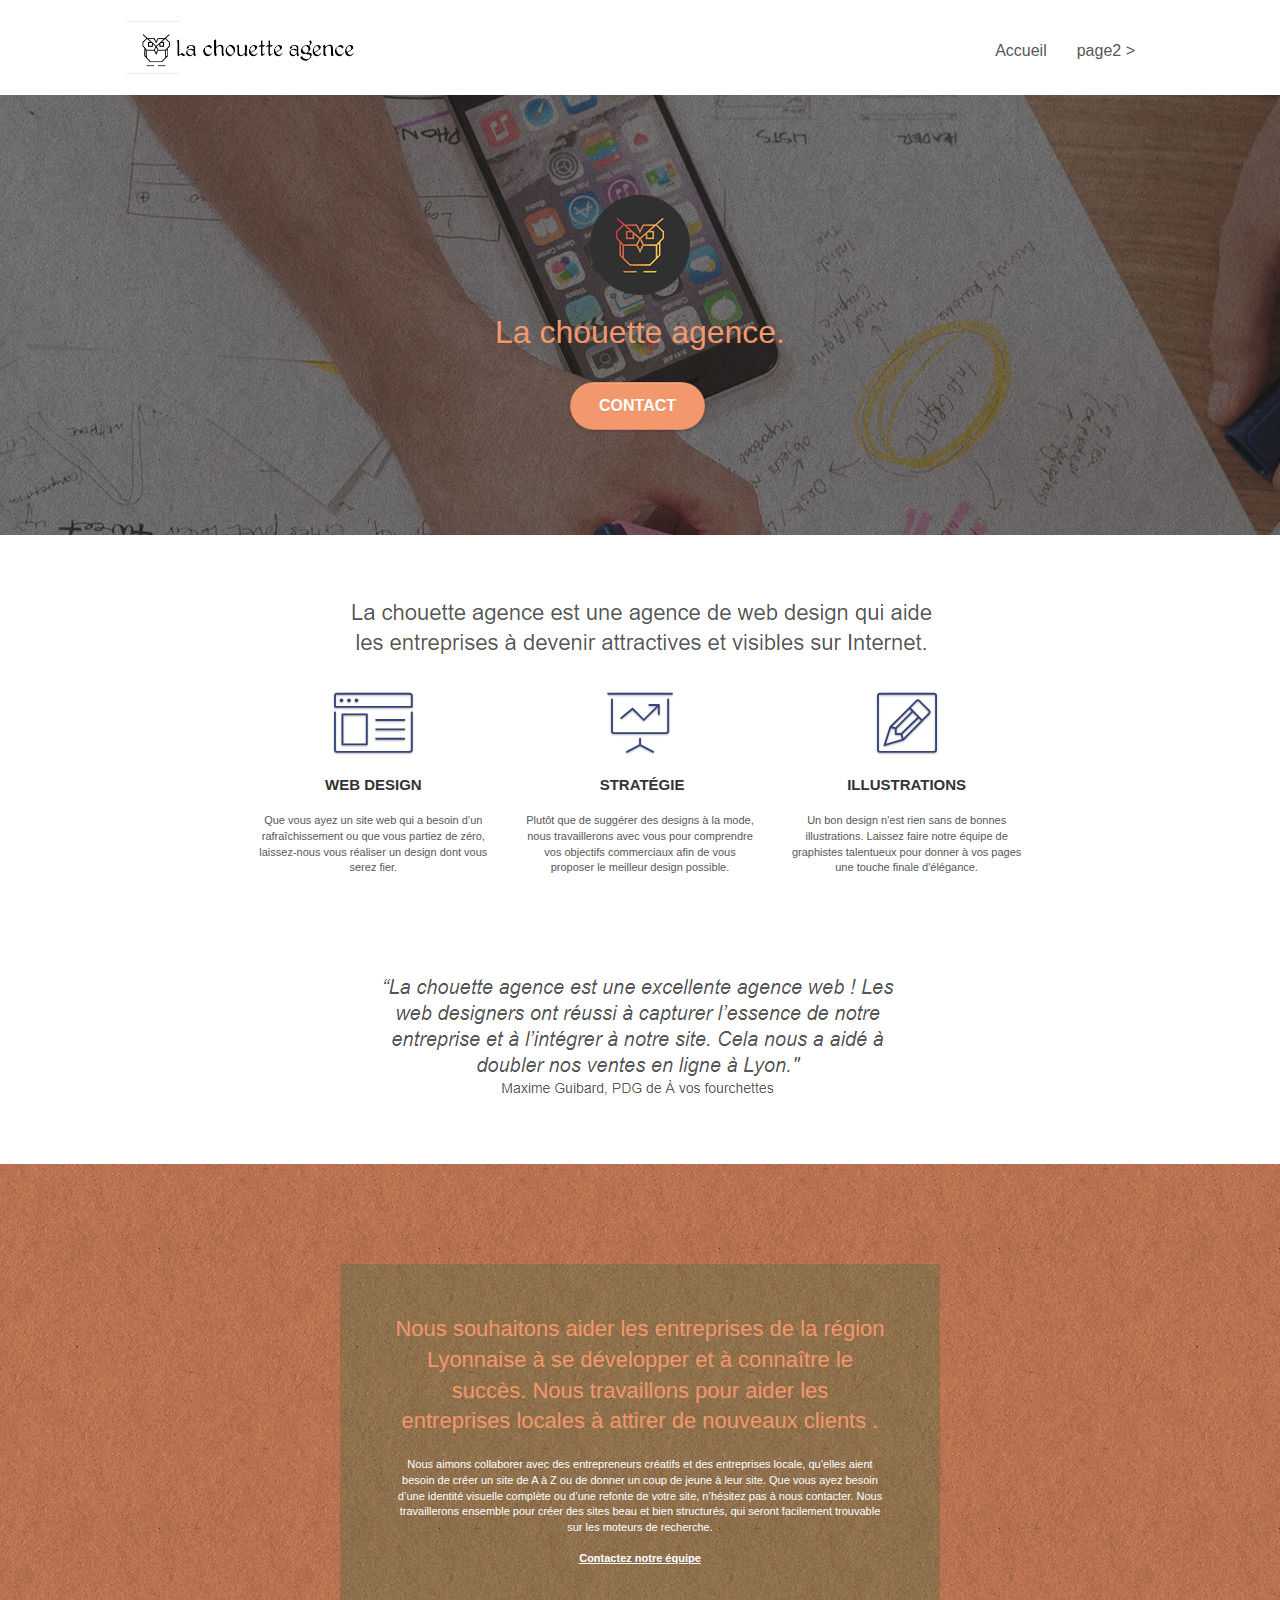
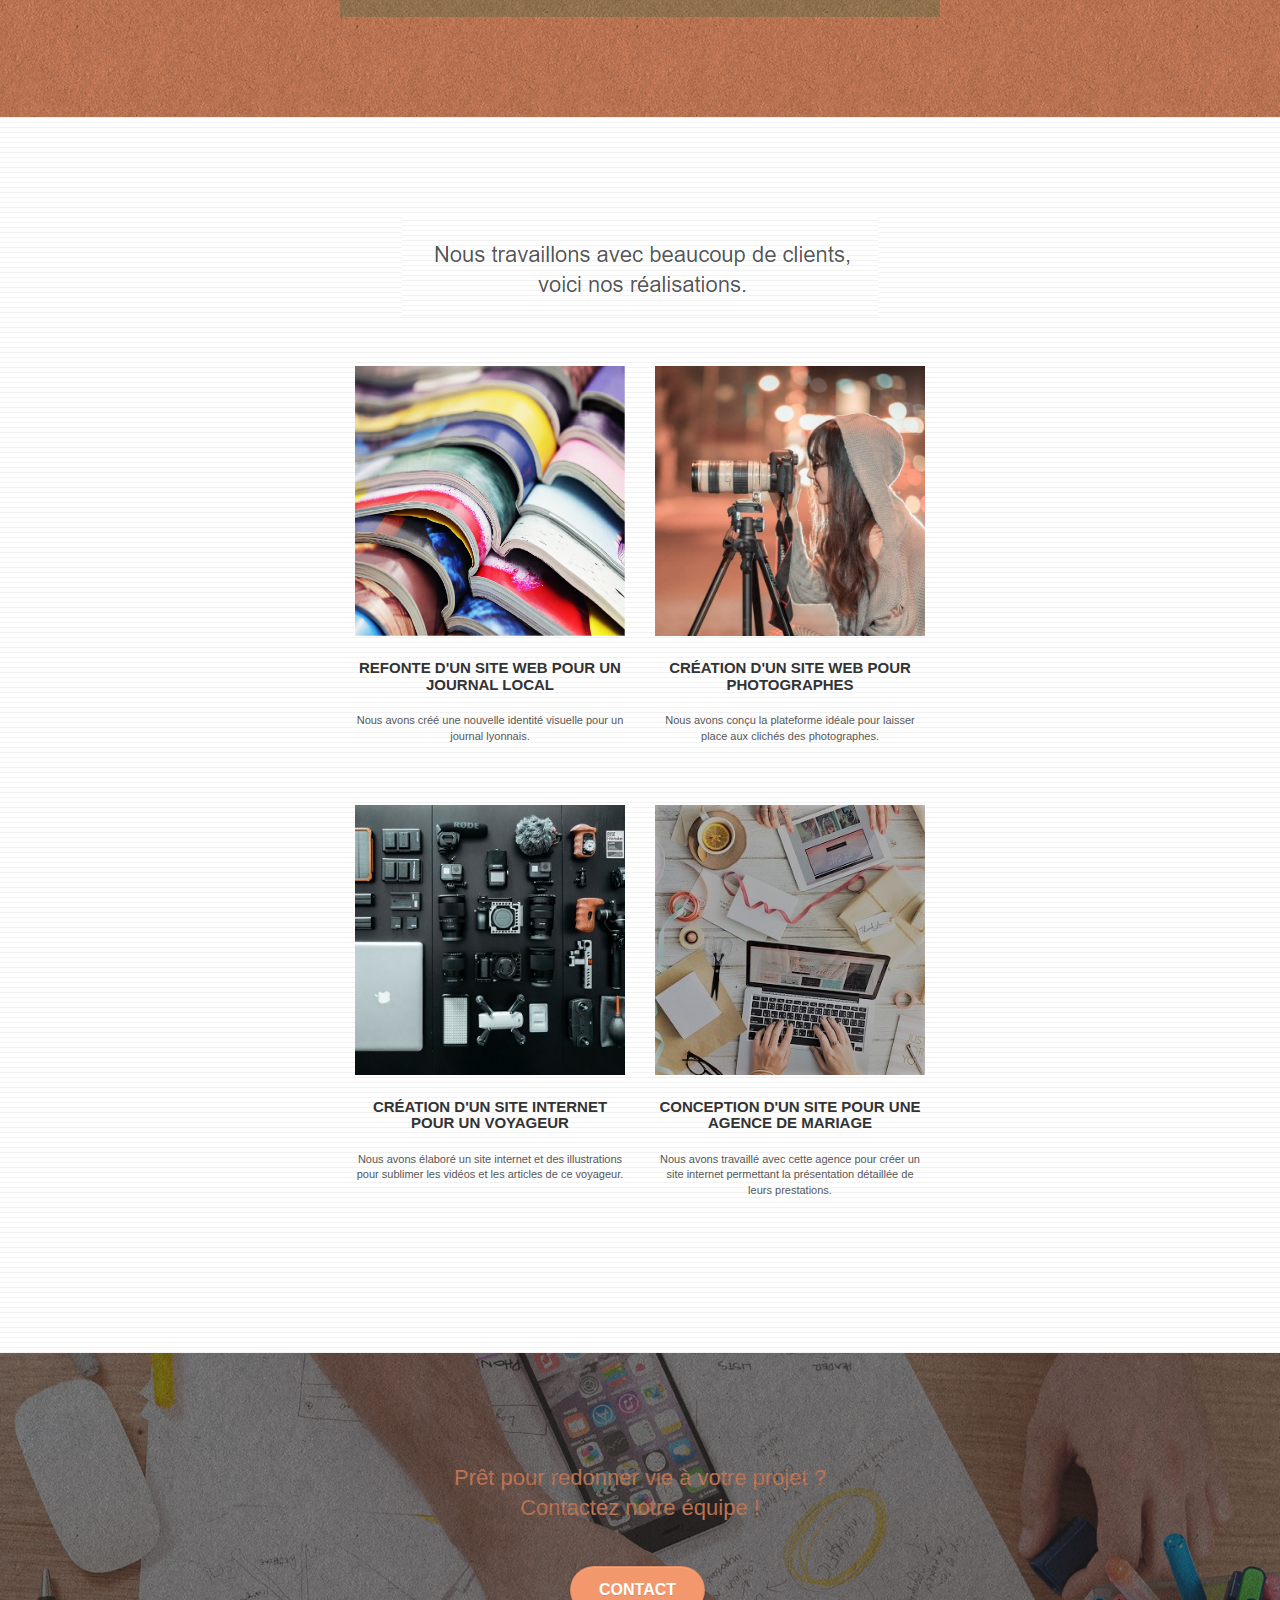
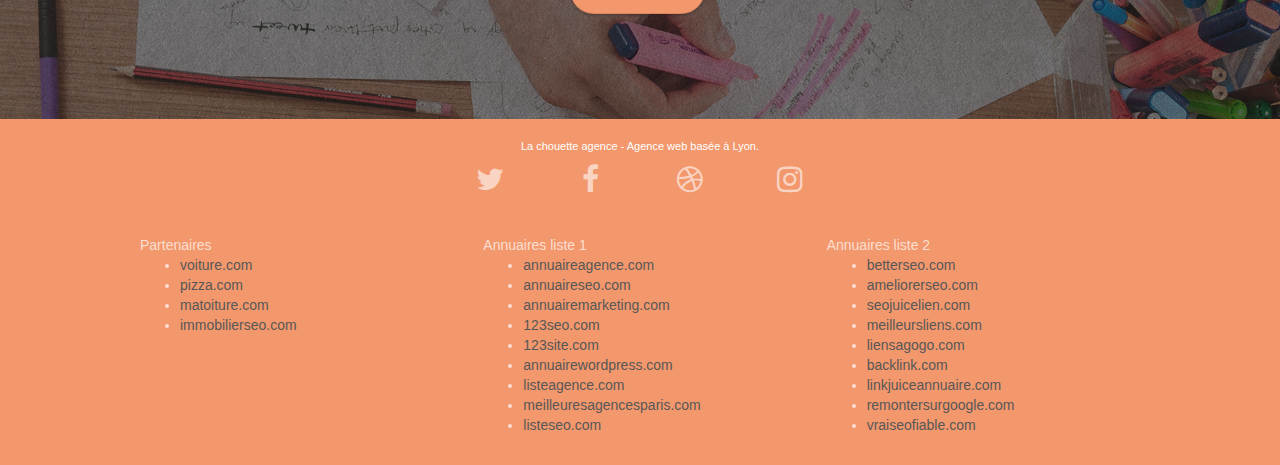
==== index.html @ 970c58f8 "[NEW] Balise meta robots" ====
<!doctype html>
<html lang="fr">
<head>
    <meta charset="utf-8">
    <meta name="keywords" content="seo, google, site web, site internet, agence design paris, agence design, agence design,agence design,agence design,agence design,agence design,agence design,agence design,agence design">
    <meta name="description" content="">
    <meta name="viewport" content="width=device-width, initial-scale=1.0, viewport-fit=cover">
	<!-- Indexation et crawling des pages -->
	<meta name="robots" content="index,follow"/>
    <link rel="shortcut icon" type="image/png" href="favicon.jpg">
    <!-- CSS minifiés -->
	<link rel="stylesheet" type="text/css" href="./css/bootstrap.min.css">
	<link rel="stylesheet" type="text/css" href="style.min.css">
	<link rel="stylesheet" type="text/css" href="./css/font-awesome.min.css">
	<link rel="stylesheet" type="text/css" href="./css/et-line.min.css">

    <title>.</title>

	<meta name="google-site-verification" content="bJD_CF74fh6IyFd0YTs2lBBi1hs5vE-iytSvfIqSHAs" /> 
<!-- Global site tag (gtag.js) - Google Analytics -->
	<script async src="https://www.googletagmanager.com/gtag/js?id=G-DT873CJRTY"></script>
	<script>
		window.dataLayer = window.dataLayer || [];
		function gtag(){dataLayer.push(arguments);}
		gtag('js', new Date());

		gtag('config', 'G-DT873CJRTY');
	</script> 
<!-- Analytics END -->
    
</head>
<body>
<!-- Principal conteneur -->
<div class="page-container">
    
<!-- bloc-0 -->
<div class="bloc bgc-white l-bloc " id="bloc-0">
	<div class="container bloc-sm">

		<nav class="navbar row">
			<div class="navbar-header">
				<div class="keywords" style="color:#cccccc;font-size:1px;">Agence web à paris, stratégie web, web design, illustrations, design de site web, site web, web, internet, site internet, site</div>
				<a class="navbar-brand" href="index.html"><img src="img/la-chouette-agence.png" alt="paris web design logo agence web meilleure agence" height="40" /></a>
				<div class="keywords" style="color:#cccccc;font-size:1px;">Agence web à paris, stratégie web, web design, illustrations, design de site web, site web, web, internet, site internet, site</div>
				<button id="nav-toggle" type="button" class="ui-navbar-toggle navbar-toggle" data-toggle="collapse" data-target=".navbar-1">
					<span class="sr-only">Toggle navigation</span><span class="icon-bar"></span><span class="icon-bar"></span><span class="icon-bar"></span>
				</button>
			</div>
			<div class="collapse navbar-collapse navbar-1 special-dropdown-nav">
				<ul class="site-navigation nav navbar-nav">
					<li>
						<a href="index.html">Accueil</a>
					</li>
					<li>
					</li>
					<li>
						<a href="page2.html">page2 &gt;</a>
					</li>
				</ul>
			</div>
		</nav>
	</div>
</div>
<!-- bloc-0 END -->

<!-- bloc-1-presentation -->
<div class="bloc bgc-dark-slate-blue bg-banniere d-bloc bg-t-edge bloc-bg-texture texture-paper b-parallax" id="bloc-1-hero">
	<div class="container bloc-lg">
		<div class="row tight-width-whitespace">
			<div class="col-sm-12">
				<img src="img/logo.png" class="center-block image-resize-mode" width="100" alt="La chouette agence, agence web paris, création logo paris" />
				<h1 class="text-center hero-bloc-text tc-white ">
					La chouette agence.
				</h1>
				<div class="text-center">
					<a href="page2.html" class="btn btn-lg btn-clean btn-rd cta-hero btn-atomic-tangerine" id="cta-hero">Contact</a>
				</div>
			</div>
		</div>
	</div>
</div>
<!-- bloc-1-presentation END -->

<!-- bloc-2-services -->
<div class="bloc bgc-white l-bloc" id="bloc-2-services">
	<div class="container bloc-md">
		<div class="row">
			<div class="col-sm-12 text-center">
				<img alt="agence web, agence web paris, web design paris, stratégie web" src="img/title.png" />
			</div>
		</div>
		<div class="row voffset-lg med-width-whitespace">
			<div class="col-sm-4">
				<div class="text-center">
					<span class="et-icon-browser sm-shadow icon-dark-slate-blue icons icon-lg"></span>
				</div>
				<h3 class="mg-md text-center">
					Web design
				</h3>
				<p class="text-center ">
					Que vous ayez un site web qui a besoin d&rsquo;un rafraîchissement ou que vous partiez de zéro, laissez-nous vous réaliser un design dont vous serez fier.
				</p>
			</div>
			<div class="col-sm-4">
				<div class="text-center">
					<span class="et-icon-presentation sm-shadow icon-dark-slate-blue icons icon-lg"></span>
				</div>
				<h3 class="mg-md text-center">
					&nbsp;Stratégie
				</h3>
				<p class="text-center ">
					Plutôt que de suggérer des designs à la mode, nous travaillerons avec vous pour comprendre vos objectifs commerciaux afin de vous proposer le meilleur design possible.<br>
				</p>
			</div>
			<div class="col-sm-4">
				<div class="text-center">
					<span class="et-icon-edit sm-shadow icon-dark-slate-blue icons icon-lg"></span>
				</div>
				<h3 class="mg-md text-center">
					Illustrations
				</h3>
				<p class="text-center ">
					Un bon design n'est rien sans de bonnes illustrations. Laissez faire notre équipe de graphistes talentueux pour donner à vos pages une touche finale d'élégance.
				</p>
			</div>
		</div>
		<div class="row voffset-lg voffset">
			<div class="col-xs-12 col-md-8 col-md-offset-2 text-center">
				<img alt="agence web, agence web paris, web design paris, stratégie web" src="img/citation.png" />

			</div>
		</div>
	</div>
</div>
<!-- bloc-2-services END -->

<!-- bloc-3-what-i-do -->
<div class="bloc tc-white bgc-atomic-tangerine bg-presentation d-bloc bloc-bg-texture texture-paper b-parallax" id="bloc-3-what-i-do">
	<div class="container bloc-lg">
		<div class="row tight-width-whitespace black-background">
			<div class="col-sm-12">
				<h2 class="mg-md text-center tc-white">
					Nous souhaitons aider les entreprises de la région Lyonnaise à se développer et à connaître le succès. Nous travaillons pour aider les entreprises locales à attirer de nouveaux clients .<br>
				</h2>
				<p class="text-center white">
					Nous aimons collaborer avec des entrepreneurs créatifs et des entreprises locale, qu’elles aient besoin de créer un site de A à Z ou de donner un coup de jeune à leur site. Que vous ayez besoin d’une identité visuelle complète ou d’une refonte de votre site, n’hésitez pas à nous contacter. Nous travaillerons ensemble pour créer des sites beau et bien structurés, qui seront facilement trouvable sur les moteurs de recherche. <br><br><a class="ltc-white bold-link" href="page2.html">Contactez notre équipe</a><br>
				</p>
			</div>
		</div>
	</div>
</div>
<!-- bloc-3-what-i-do END -->

<!-- bloc-4-portfolio -->
<div class="bloc bgc-white bg-lines-h2-bg bg-repeat l-bloc" id="bloc-4-portfolio">
	<div class="container bloc-lg">
		<div class="row">
			<div class="col-sm-12 text-center">
				<img alt="agence web, agence web paris, web design paris, stratégie web" src="img/title2.png" />
			</div>
		</div>
		<div class="row tight-width-whitespace portfolio-row">
			<div class="col-sm-6">
				<a href="#" data-lightbox="img/1.jpg" data-gallery-id="gallery-1" data-caption="Refonte d'un site web pour un journal local" data-frame="snapshot-lb"><img src="img/1.jpg" alt="paris web design logo agence web meilleure agence et refonte site web journal" class="img-responsive portfolio-thumb" /></a>
				<h3 class="mg-md text-center">
					Refonte d'un site web pour un journal local
				</h3>
				<p class="text-center">
					Nous avons créé une nouvelle identité visuelle pour un journal lyonnais.
				</p>
			</div>
			<div class="col-sm-6">
				<a href="#" data-lightbox="img/2.jpg" data-gallery-id="gallery-1" data-caption="Création d'un site web pour photographes" data-frame="snapshot-lb"><img src="img/2.jpg" class="img-responsive portfolio-thumb" alt="paris web design logo agence web meilleure agence, Création d'un site web pour photographes" /></a>
				<h3 class="mg-md text-center">
					Création d'un site web pour photographes
				</h3>
				<p class="text-center">
					Nous avons conçu la plateforme idéale pour laisser place aux clichés des photographes.
				</p>
			</div>
		</div>
		<div class="row tight-width-whitespace portfolio-row">
			<div class="col-sm-6">
				<a href="#" data-lightbox="img/3.bmp" data-gallery-id="gallery-1" data-caption="Création d'un site internet pour un voyageur" data-frame="snapshot-lb"><img src="img/3.bmp" class="img-responsive portfolio-thumb" alt="paris web design logo agence web meilleure agence, Création d'un site web pour voyageur"/></a>
				<h3 class="mg-md text-center">
					Création d'un site internet pour un voyageur
				</h3>
				<p class="text-center">
					Nous avons élaboré un site internet et des illustrations pour sublimer les vidéos et les articles de ce voyageur.
				</p>
			</div>
			<div class="col-sm-6">
				<a href="#" data-lightbox="img/4.bmp" data-gallery-id="gallery-1" data-caption="Conception d'un site pour une agence de mariage" data-frame="snapshot-lb"><img src="img/4.bmp" class="img-responsive portfolio-thumb" alt="paris web design logo agence web meilleure agence, Création d'un site web pour agence de mariage" /></a>
				<h3 class="mg-md text-center">
					Conception d'un site pour une agence de mariage
				</h3>
				<p class="text-center">
					Nous avons travaillé avec cette agence pour créer un site internet permettant la présentation détaillée de leurs prestations.
				</p>
			</div>
		</div>
	</div>
</div>
<!-- bloc-4-portfolio END -->

<!-- bloc-5-cta -->
<div class="bloc bgc-dark-slate-blue bg-banniere d-bloc bloc-bg-texture texture-paper" id="bloc-5-cta">
	<div class="container bloc-lg">
		<div class="row">
			<h2 class="mg-md text-center tc-white">
				Prêt pour redonner vie à votre projet ?<br>Contactez notre équipe !
			</h2>
			<div class="col-sm-12 text-center">
				<a href="page2.html" class="btn btn-atomic-tangerine btn-clean btn-rd btn-lg cta-hero">Contact</a>
			</div>
		</div>
	</div>
</div>
<!-- bloc-5-cta END -->

<!-- Footer - bloc-8 -->
<div class="bloc bgc-atomic-tangerine d-bloc" id="bloc-8">
	<div class="container bloc-sm">
		<div class="row">
			<div class="col-sm-12">
				<p class="text-center white">
					La chouette agence - Agence web basée à Lyon.<br>
				</p>
				<div class="row row-no-gutters social">
					<div class="col-sm-3">
						<div class="text-center">
							<a class="social" href="index.html"><span class="fa fa-twitter icon-md"></span></a>
						</div>
					</div>
					<div class="col-sm-3">
						<div class="text-center">
							<a class="social" href="index.html"><span class="fa fa-facebook icon-md"></span></a>
						</div>
					</div>
					<div class="col-sm-3">
						<div class="text-center">
							<a class="social" href="index.html"><span class="fa fa-dribbble icon-md"></span></a>
						</div>
					</div>
					<div class="col-sm-3">
						<div class="text-center">
							<a class="social" href="index.html"><span class="fa fa-instagram icon-md"></span></a>
						</div>
					</div>
					<div class="keywords" style="color:#F3976C;">Agence web à paris, stratégie web, web design, illustrations, design de site web, site web, web, internet, site internet, site</div>
				</div>
				<div class="row">
					<div class="col-sm-4">
						Partenaires
							<ul>
								<li><a href="voiture.com">voiture.com</a></li>
								<li><a href="pizza.com">pizza.com</a></li>
								<li><a href="matoiture.com">matoiture.com</a></li>
								<li><a href="immobilierseo.com">immobilierseo.com</a></li>
							</ul>		
					</div>
					<div class="col-sm-4">
						Annuaires liste 1
						<ul>
							<li><a href="annuaireagence.com">annuaireagence.com</a></li>
							<li><a href="annuaireseo.com">annuaireseo.com</a></li>
							<li><a href="annuairemarketing.com">annuairemarketing.com</a></li>
							<li><a href="123seoture.com">123seo.com</a></li>
							<li><a href="123site.com">123site.com</a></li>
							<li><a href="annuairewordpress.com">annuairewordpress.com</a></li>
							<li><a href="listeagence.com">listeagence.com</a></li>
							<li><a href="meilleuresagencesparis.com">meilleuresagencesparis.com</a></li>
							<li><a href="listeseo.com">listeseo.com</a></li>
						</ul>
					</div>
					<div class="col-sm-4">
						Annuaires liste 2
						<ul>
							<li><a href="betterseo.com">betterseo.com</a></li>
							<li><a href="ameliorerseo.com">ameliorerseo.com</a></li>
							<li><a href="seojuicelien.com">seojuicelien.com</a></li>
							<li><a href="meilleursliens.com">meilleursliens.com</a></li>
							<li><a href="liensagogo.com">liensagogo.com</a></li>
							<li><a href="backlink.com">backlink.com</a></li>
							<li><a href="linkjuiceannuaire.com">linkjuiceannuaire.com</a></li>
							<li><a href="remontersurgoogle.com">remontersurgoogle.com</a></li>
							<li><a href="vraiseofiable.com">vraiseofiable.com</a></li>
						</ul>
					</div>
				</div>
			</div>
		</div>
	</div>
</div>
<!-- Footer - bloc-8 END -->

</div>
<!-- Principal conteneur END -->    
<!-- JavaScript -->
<script defer src="./js/jquery-2.1.0.min.js"></script>
<script defer src="./js/bootstrap.min.js"></script>
<script defer src="./js/blocs.min.js"></script>
<script defer src="./js/jquery.touchSwipe.min.js"></script>
<script defer src="./js/gmaps.min.js"></script>
<!-- JavaScript END -->
</body>
</html>
---- style.min.css ----
body{margin:0;padding:0;background:#fff;overflow-x:hidden;-webkit-font-smoothing:antialiased;-moz-osx-font-smoothing:grayscale}a,button{transition:all .3s ease-in-out;outline:0!important}a:hover{text-decoration:none;cursor:pointer}#page-loading-blocs-notifaction{position:fixed;top:0;bottom:0;width:100%;z-index:100000;background:#fff url(img/pageload-spinner.gif) no-repeat center center}.bloc{width:100%;clear:both;background:50% 50% no-repeat;padding:0 50px;-webkit-background-size:cover;-moz-background-size:cover;-o-background-size:cover;background-size:cover;position:relative}.bloc .container{padding-left:0;padding-right:0}.bloc-lg{padding:100px 50px}.bloc-md{padding:50px}.bloc-sm{padding:20px 50px}.bg-b-edge,.bg-bl-edge,.bg-br-edge,.bg-center,.bg-l-edge,.bg-r-edge,.bg-repeat,.bg-t-edge,.bg-tl-edge,.bg-tr-edge{-webkit-background-size:auto!important;-moz-background-size:auto!important;-o-background-size:auto!important;background-size:auto!important}.bg-repeat{background:repeat}.bg-t-edge{background:top no-repeat}.bloc-bg-texture::before{content:"";background-size:2px 2px;position:absolute;top:0;bottom:0;left:0;right:0}.texture-paper::before{background:url(img/texture-paper.png);background-size:280px 280px}.b-parallax{background-attachment:fixed}.d-bloc{color:rgba(255,255,255,.7)}.d-bloc button:hover{color:rgba(255,255,255,.9)}.d-bloc .icon-round,.d-bloc .icon-rounded,.d-bloc .icon-semi-rounded-a,.d-bloc .icon-semi-rounded-b,.d-bloc .icon-square{border-color:rgba(255,255,255,.9)}.d-bloc .divider-h span{border-color:rgba(255,255,255,.2)}.d-bloc .a-btn,.d-bloc .navbar a,.d-bloc .navbar-brand,.d-bloc a .icon-lg,.d-bloc a .icon-md,.d-bloc a .icon-sm,.d-bloc a .icon-xl,.d-bloc h1 a,.d-bloc h2 a,.d-bloc h3 a,.d-bloc h4 a,.d-bloc h5 a,.d-bloc h6 a,.d-bloc p a{color:rgba(255,255,255,.6)}.d-bloc .a-btn:hover,.d-bloc .navbar a:hover,.d-bloc .navbar-brand:hover,.d-bloc a:hover .icon-lg,.d-bloc a:hover .icon-md,.d-bloc a:hover .icon-sm,.d-bloc a:hover .icon-xl,.d-bloc h1 a:hover,.d-bloc h2 a:hover,.d-bloc h3 a:hover,.d-bloc h4 a:hover,.d-bloc h5 a:hover,.d-bloc h6 a:hover,.d-bloc p a:hover{color:#fff}.d-bloc .navbar-toggle .icon-bar{background:#fff}.d-bloc .btn-wire,.d-bloc .btn-wire:hover{color:#fff;border-color:#fff}.d-bloc .panel{color:rgba(0,0,0,.5)}.d-bloc .panel button:hover{color:rgba(0,0,0,.7)}.d-bloc .panel icon{border-color:rgba(0,0,0,.7)}.d-bloc .panel .divider-h span{border-color:rgba(0,0,0,.1)}.d-bloc .panel .a-btn{color:rgba(0,0,0,.6)}.d-bloc .panel .a-btn:hover{color:#000}.d-bloc .panel .btn-wire,.d-bloc .panel .btn-wire:hover{color:rgba(0,0,0,.7);border-color:rgba(0,0,0,.3)}.d-bloc .panel,.l-bloc{color:rgba(0,0,0,.5)}.d-bloc .panel button:hover,.l-bloc button:hover{color:rgba(0,0,0,.7)}.l-bloc .icon-round,.l-bloc .icon-rounded,.l-bloc .icon-semi-rounded-a,.l-bloc .icon-semi-rounded-b,.l-bloc .icon-square{border-color:rgba(0,0,0,.7)}.d-bloc .panel .divider-h span,.l-bloc .divider-h span{border-color:rgba(0,0,0,.1)}.d-bloc .panel .a-btn,.l-bloc .a-btn,.l-bloc .navbar a,.l-bloc .navbar-brand,.l-bloc a .icon-lg,.l-bloc a .icon-md,.l-bloc a .icon-sm,.l-bloc a .icon-xl,.l-bloc h1 a,.l-bloc h2 a,.l-bloc h3 a,.l-bloc h4 a,.l-bloc h5 a,.l-bloc h6 a,.l-bloc p a{color:rgba(0,0,0,.6)}.d-bloc .panel .a-btn:hover,.l-bloc .a-btn:hover,.l-bloc .navbar a:hover,.l-bloc .navbar-brand:hover,.l-bloc a:hover .icon-lg,.l-bloc a:hover .icon-md,.l-bloc a:hover .icon-sm,.l-bloc a:hover .icon-xl,.l-bloc h1 a:hover,.l-bloc h2 a:hover,.l-bloc h3 a:hover,.l-bloc h4 a:hover,.l-bloc h5 a:hover,.l-bloc h6 a:hover,.l-bloc p a:hover{color:#000}.l-bloc .navbar-toggle .icon-bar{color:rgba(0,0,0,.6)}.d-bloc .panel .btn-wire,.d-bloc .panel .btn-wire:hover,.l-bloc .btn-wire,.l-bloc .btn-wire:hover{color:rgba(0,0,0,.7);border-color:rgba(0,0,0,.3)}.voffset{margin-top:30px}.voffset-lg{margin-top:80px}.row-no-gutters{margin-right:0;margin-left:0}.row.row-no-gutters>[class*=" col-"],.row.row-no-gutters>[class^=col-]{padding-right:0;padding-left:0}#bloc-1-hero h1{font-size:32px}.navbar{margin-bottom:0;z-index:1}.navbar-brand{height:auto;padding:3px 15px;font-size:25px;font-weight:400;font-weight:600;line-height:44px}.navbar-brand img{max-height:200px;margin:0 5px 0 0;display:inline}.navbar-brand img[src$=svg]{min-width:100px}.nav-center .navbar-brand img{margin:0}.navbar .nav{padding-top:2px;margin-right:-16px;float:right;z-index:1}.nav>li{float:left;margin-top:4px;font-size:16px}.navbar-nav .open .dropdown-menu>li>a{text-align:inherit}.nav>li a:focus,.nav>li a:hover{background:0 0}.navbar-toggle{margin:10px 10px 0 0;border:0}.navbar-toggle:hover{background:0 0!important}.navbar-toggle .icon-bar{background-color:rgba(0,0,0,.5);width:26px}.nav-invert .navbar .nav{float:left}.nav-invert .navbar-brand,.nav-invert .navbar-header{float:right;position:relative;z-index:2}@media (min-width:768px){.site-navigation{position:absolute;top:50%;right:20px;transform:translate(0,-50%);-webkit-transform:translateY(-50%)}.nav>li .dropdown-menu a,.nav>li .dropdown-menu a:hover{color:#484848}.nav-invert .site-navigation{left:0;right:0}.nav-center{text-align:center}.nav-center .navbar-header{width:100%}.nav-center .nav>li,.nav-center .navbar-brand,.nav-center .navbar-header{float:none;display:inline-block}.nav-center .site-navigation{position:relative;width:100%;right:0;margin-right:0;margin-top:20px}.nav-center.mini-nav .navbar-toggle{float:none;margin:10px auto 0}}.nav>li>.dropdown a{background:0 0!important;display:block;padding:14px 15px}nav .caret{margin:0 5px}.dropdown-menu .dropdown-menu{top:-8px;left:100%}.dropdown-menu .dropmenu-flow-right{top:100%;left:0;margin-left:-1px;border-top-left-radius:0;border-top-right-radius:0}.dropdown-menu .dropdown span{border:4px solid #000;border-top-color:transparent;border-right-color:transparent;border-bottom-color:transparent;margin:6px -5px 0 0!important;float:right}.mg-md{margin-top:10px;margin-bottom:20px}.mg-lg{margin-top:10px;margin-bottom:40px}.btn{margin:0 5px 5px 0}.btn.pull-right{margin:0 0 5px 5px}.btn-d,.btn-d:focus,.btn-d:hover{color:#fff;background:rgba(0,0,0,.3)}button{outline:0!important}.btn-rd{border-radius:40px}.btn-clean{border:1px solid rgba(0,0,0,.08);border-bottom-color:rgba(0,0,0,.1);text-shadow:0 1px 0 rgba(0,0,1,.1);box-shadow:0 1px 3px rgba(0,0,1,.25),inset 0 1px 0 0 rgba(255,255,255,.15)}.icon-md{font-size:30px!important}.icon-lg{font-size:60px!important}.sm-shadow{text-shadow:0 1px 2px rgba(0,0,0,.3)}.panel-sq,.panel-sq .panel-footer,.panel-sq .panel-heading{border-radius:0}.panel-rd{border-radius:30px}.panel-rd .panel-heading{border-radius:29px 29px 0 0}.panel-rd .panel-footer{border-radius:0 0 29px 29px}.form-control{border-color:rgba(0,0,0,.1);box-shadow:none}.scrollToTop{width:40px;height:40px;position:fixed;bottom:20px;right:20px;opacity:0;z-index:500;transition:all .3s ease-in-out}.scrollToTop span{margin-top:6px}.showScrollTop{font-size:14px;opacity:1}a[data-lightbox]{position:relative;display:block;text-align:center}a[data-lightbox]:hover::before{content:"+";font-family:HelveticaNeue-Light,"Helvetica Neue Light","Helvetica Neue",Helvetica,Arial;font-size:32px;width:50px;height:50px;margin-left:-25px;border-radius:50%;background:rgba(0,0,0,.6);color:#fff;font-weight:100;z-index:1;position:absolute;top:50%;transform:translateY(-50%);-webkit-transform:translateY(-50%)}a[data-lightbox]:hover img{opacity:.6;-webkit-animation-fill-mode:none;animation-fill-mode:none}#lightbox-modal{display:flex;align-items:center}#lightbox-modal .modal-dialog{width:90%;max-width:900px;margin:0 auto 0}#lightbox-modal .modal-dialog img{max-height:90vh;margin:0 auto}.lightbox-caption{padding:20px;color:#fff;background:rgba(0,0,0,.5);position:absolute;left:15px;right:15px;bottom:5px}.close-lightbox{color:#fff;font-size:30px;position:absolute;top:20px;right:20px;z-index:20;background:rgba(0,0,0,.5);border:none;line-height:30px;padding:0 9px 5px;opacity:.3}.close-lightbox:hover,.next-lightbox:hover,.prev-lightbox:hover{opacity:1;color:#fff}.next-lightbox,.prev-lightbox{font-size:20px;color:rgba(255,255,255,.9);background:rgba(0,0,0,.5);transition:all .2s ease-in-out;position:absolute;top:45%;z-index:1;opacity:.4}.next-lightbox{padding:6px 8px 1px 13px;right:25px}.prev-lightbox{padding:6px 13px 1px 10px;left:25px}.snapshot-lb .modal-body{padding-bottom:45px}.snapshot-lb .lightbox-caption{padding:0;color:rgba(0,0,0,.5);background:0 0}.btn,a,h1,h2,h3,h4,h5,h6,label,p{font-family:helvetica;font-weight:400;color:#575757!important}.container{max-width:1000px}.hero-bloc-text{font-size:38px}.hero-bloc-text-sub{font-size:36px}.statement-bloc-text{line-height:26px;font-style:italic;font-size:20px;text-align:center;font-weight:lighter;max-width:520px;margin:auto auto auto auto}p{font-size:11px}.tight-width-whitespace{max-width:600px;margin:auto auto auto auto}.h1{font-size:20px;font-family:"Open Sans"}.cta-hero{margin-top:22px;color:#fff!important;text-transform:uppercase;padding:12px 28px 12px 28px;font-size:16px;font-weight:700}.social{max-width:400px;margin:auto auto auto auto}h2{font-size:22px;line-height:1.4em}h3{font-size:15px;text-transform:uppercase;font-weight:700;color:#333!important}.med-width-whitespace{max-width:800px;margin:auto auto auto auto;box-shadow:0 0 0 #000}h1{color:#333!important}h4{color:#333!important}.icons{margin-bottom:14px;margin-top:24px}.white{color:#fff!important}.portfolio-thumb{margin-bottom:24px}.portfolio-row{margin-bottom:44px;margin-top:50px}.avatar{box-shadow:0 4px 9px rgba(0,0,0,.3)}.black-background{background-color:rgba(165,147,99,.7);padding:40px 40px 40px 40px}.bold-link{font-weight:900;text-decoration:underline!important}.bgc-white{background-color:#fff}.bgc-dark-slate-blue{background-color:#364577}.bgc-atomic-tangerine{background-color:#f3976c}.tc-white{color:#f3976c!important}.btn-atomic-tangerine{background:#f3976c;color:#fff!important}.btn-atomic-tangerine:hover{background:#c27956!important;color:#fff!important}.ltc-white{color:#fff!important}.ltc-white:hover{color:#ccc!important}.ltc-atomic-tangerine{color:#f3976c!important}.ltc-atomic-tangerine:hover{color:#c27956!important}.icon-dark-slate-blue{color:#364577!important;border-color:#364577!important}.bg-dots-bg{background-image:url(img/dots-bg.png)}.bg-lines-h2-bg{background-image:url(img/lines-h2-bg.png)}.bg-banniere{background-image:url(img/la-chouette-agence-banniere.jpg)}.bg-presentation{background-image:url(img/image-de-presentation.bmp)}@media (max-width:1024px){.bloc{padding-left:20px;padding-right:20px}.bloc-tile-2.full-width-bloc .container,.bloc-tile-3.full-width-bloc .container,.bloc-tile-4.full-width-bloc .container,.bloc.full-width-bloc{padding-left:0;padding-right:0}}@media (max-width:992px) and (min-width:768px){.navbar .nav{max-width:80%}.nav-center.navbar .nav{max-width:100%}}@media only screen and (min-device-width:768px) and (max-device-width:1024px) and (orientation:landscape){.b-parallax{background-attachment:scroll}}@media only screen and (min-device-width:1024px) and (max-device-width:1366px) and (-webkit-min-device-pixel-ratio:1.5){.b-parallax{background-attachment:scroll}}@media (max-width:991px){.container{width:100%}.b-parallax{background-attachment:scroll}#hero-bloc,.page-container{overflow-x:hidden;position:relative}.bloc{padding-left:constant(safe-area-inset-left);padding-right:constant(safe-area-inset-right)}.bloc-group,.bloc-group .bloc{display:block;width:100%}.bloc-fill-screen .fill-bloc-bottom-edge,.bloc-fill-screen .fill-bloc-top-edge{padding:0 20px;padding-left:constant(safe-area-inset-left);padding-right:constant(safe-area-inset-right)}}@media (max-width:767px){.page-container{overflow-x:hidden;position:relative}#disqus_thread,h1,h2,h3,h4,h5,h6,p{padding-left:10px!important;padding-right:10px!important}.b-parallax{background-attachment:scroll}.navbar .nav{padding-top:0;border-top:1px solid rgba(0,0,0,.2);float:none!important}.navbar.row{margin-left:0;margin-right:0}.site-navigation{position:inherit;transform:none;-webkit-transform:none;-ms-transform:none}.nav>li{margin-top:0;border-bottom:1px solid rgba(0,0,0,.1);background:rgba(0,0,0,.05);text-align:left;padding-left:15px;width:100%}.nav>li:hover{background:rgba(0,0,0,.08)}.dropdown .dropdown a .caret{float:none;margin:5px 0 0 10px!important;border:4px solid #000;border-bottom-color:transparent;border-right-color:transparent;border-left-color:transparent}#hero-bloc .navbar .nav{background:rgba(0,0,0,.8)}#hero-bloc .navbar .nav a{color:rgba(255,255,255,.6)}.hero{padding:50px 0}.hero-nav{left:-1px;right:-1px}.navbar-collapse{padding:0;overflow-x:hidden;-webkit-box-shadow:none;box-shadow:none}.navbar-brand img{max-height:40px;width:auto}.nav-invert .navbar-header{float:none;width:100%}.nav-invert .navbar-toggle{float:left;margin-left:10px}.bloc{padding-left:0;padding-right:0}.bloc-lg,.bloc-xl,.bloc-xxl{padding:40px 0}.bloc-md,.bloc-sm{padding-left:0;padding-right:0}.bloc-fill-screen .fill-bloc-bottom-edge,.bloc-fill-screen .fill-bloc-top-edge,.bloc-tile-2 .container,.bloc-tile-3 .container,.bloc-tile-4 .container{padding-left:0;padding-right:0}.a-block{padding:0 10px}.btn-dwn{display:none}.voffset{margin-top:5px}.voffset-md{margin-top:20px}.voffset-lg{margin-top:30px}form{padding:5px}.close-lightbox{display:inline-block}.blocsapp-device-iphone5{background-size:216px 425px;padding-top:60px;width:216px;height:425px}.blocsapp-device-iphone5 img{width:180px;height:320px}}@media (max-width:400px){.bloc{padding-left:0;padding-right:0}}@media (max-width:767px){.bloc-mob-center-text{text-align:center}}
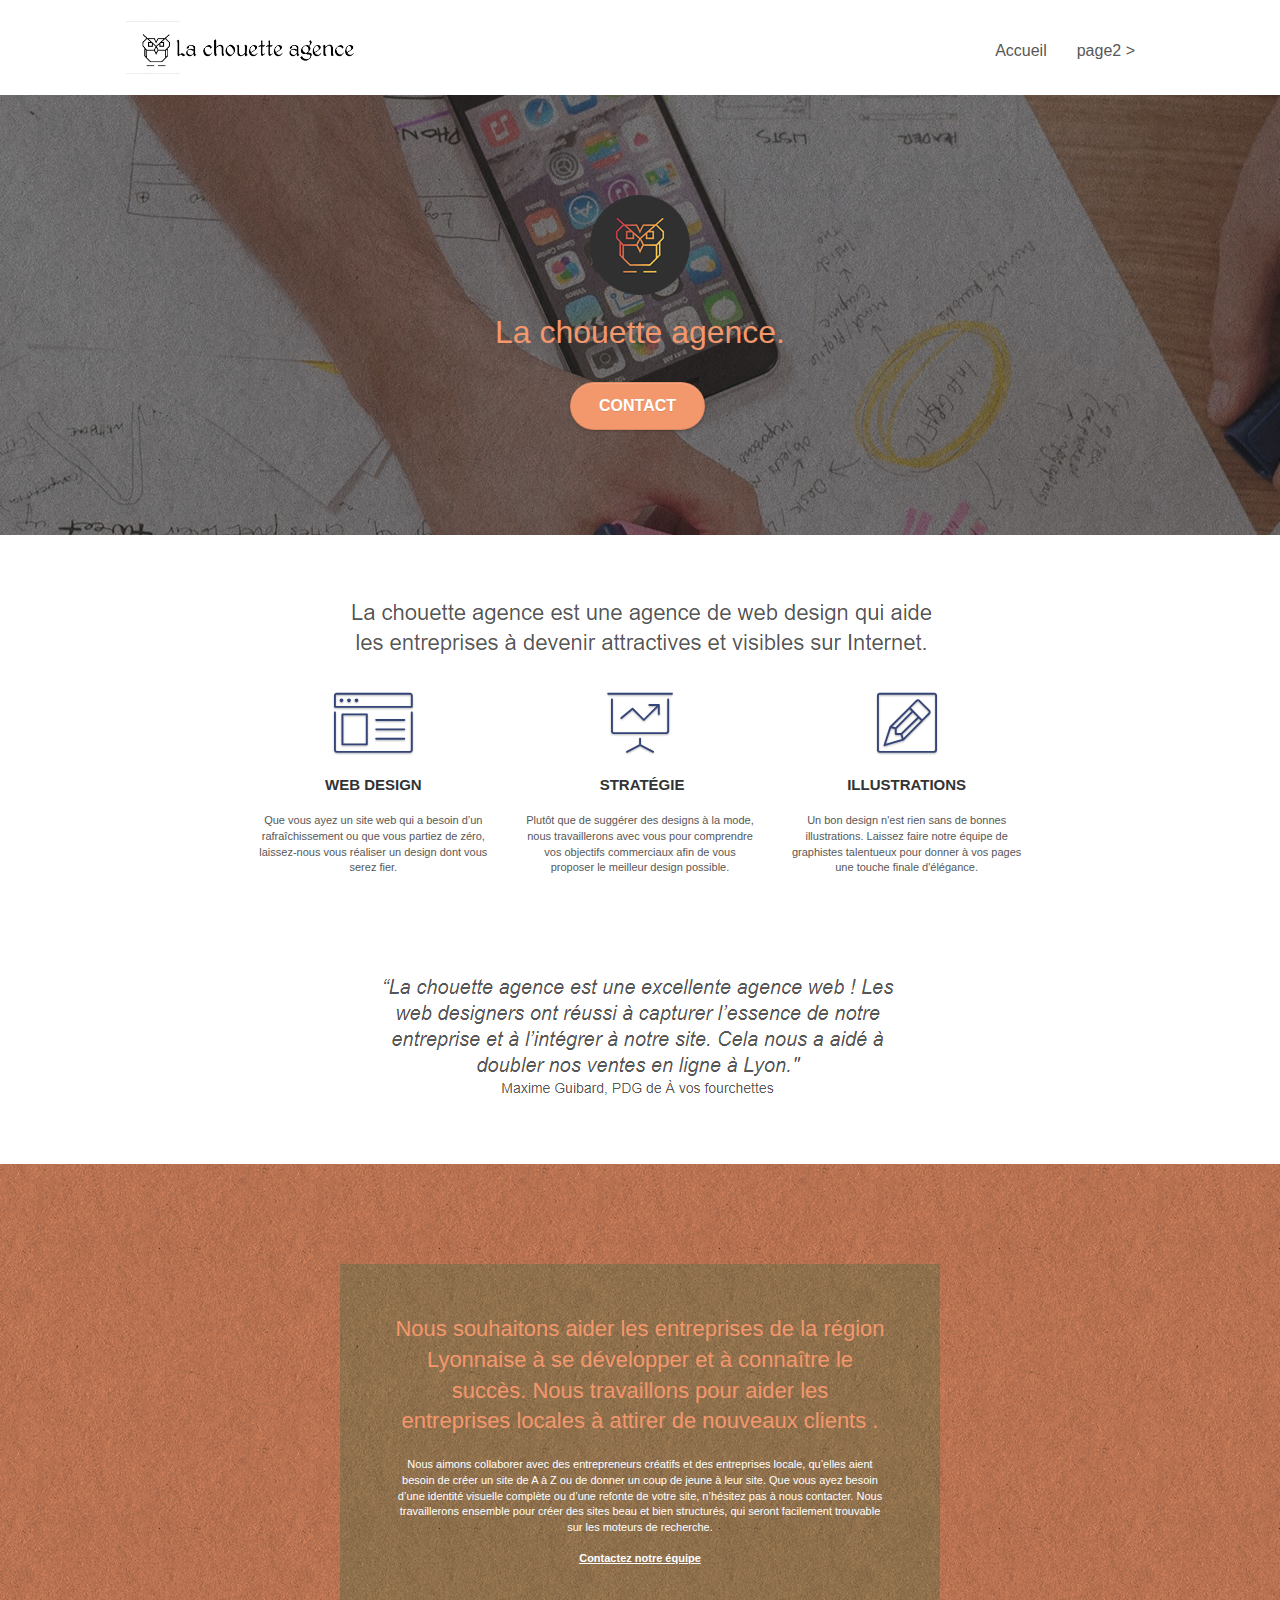
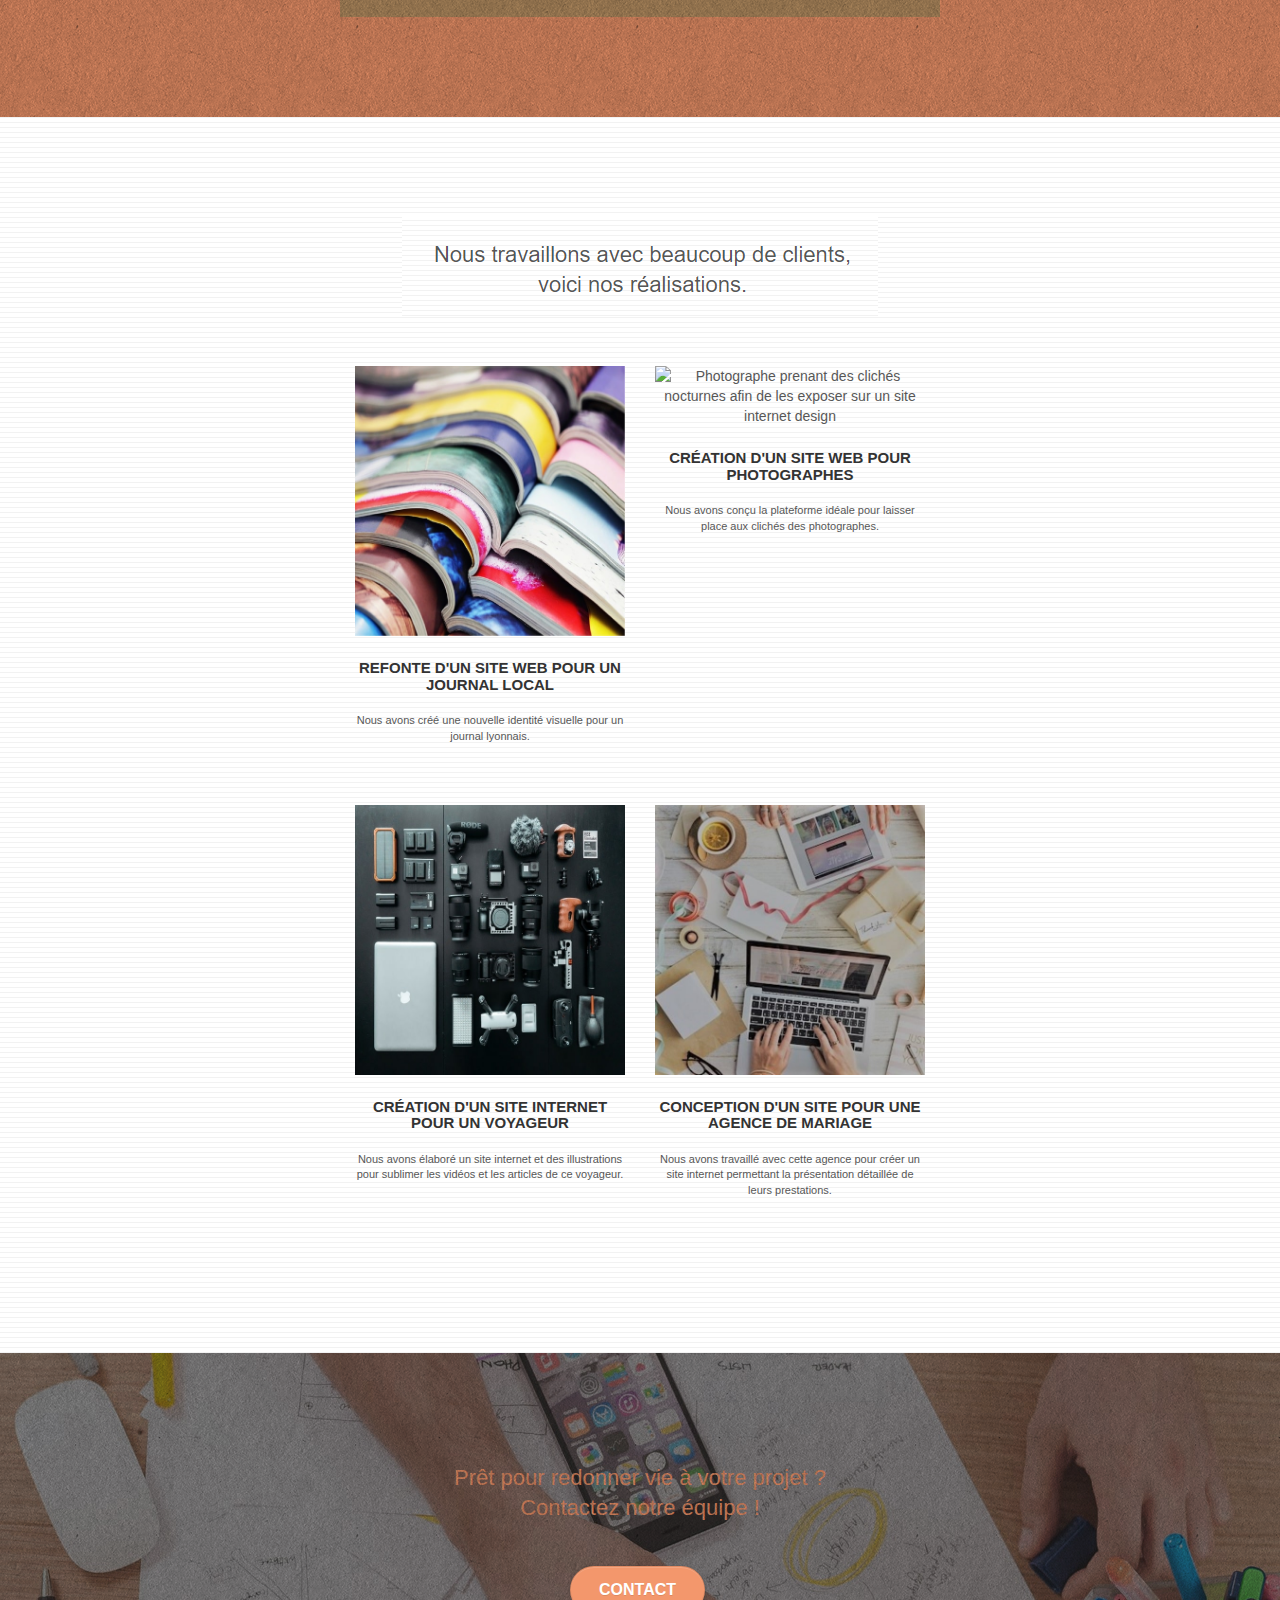
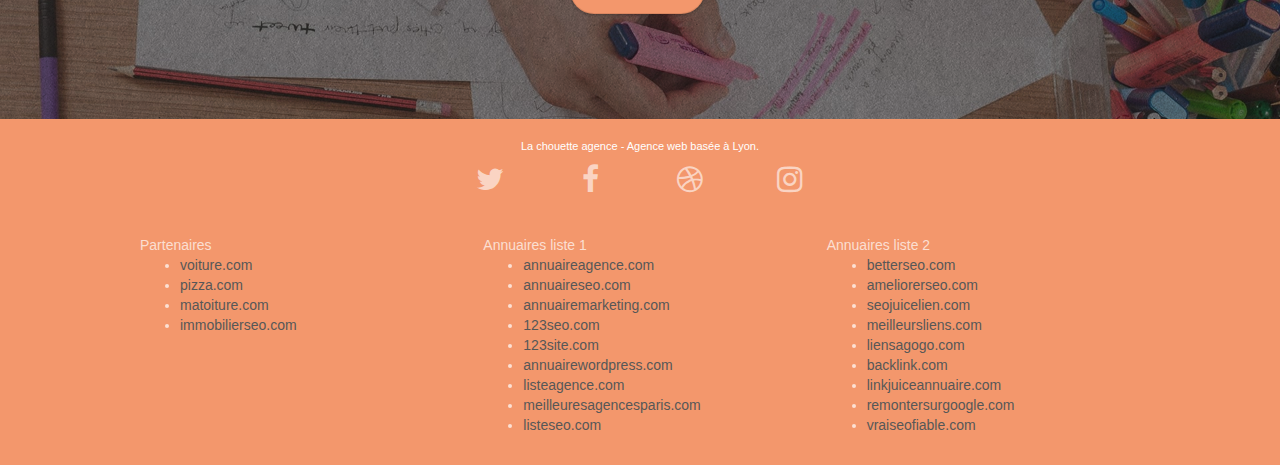
==== commit 82f2a04b: "[MAJ] Images converties, redimentionnées et compressées et descriptions modifiées" ====
--- a/index.html
+++ b/index.html
@@ -7,7 +7,7 @@
     <meta name="viewport" content="width=device-width, initial-scale=1.0, viewport-fit=cover">
 	<!-- Indexation et crawling des pages -->
 	<meta name="robots" content="index,follow"/>
-    <link rel="shortcut icon" type="image/png" href="favicon.jpg">
+    <link rel="shortcut icon" type="image/ico" href="favicon.ico">
     <!-- CSS minifiés -->
 	<link rel="stylesheet" type="text/css" href="./css/bootstrap.min.css">
 	<link rel="stylesheet" type="text/css" href="style.min.css">
@@ -30,11 +30,8 @@
     
 </head>
 <body>
-<!-- Principal conteneur -->
-<div class="page-container">
-    
-<!-- bloc-0 -->
-<div class="bloc bgc-white l-bloc " id="bloc-0">
+<!-- Header bloc-0 -->
+<header class="bloc bgc-white l-bloc " id="bloc-0">
 	<div class="container bloc-sm">
 
 		<nav class="navbar row">
@@ -60,11 +57,10 @@
 			</div>
 		</nav>
 	</div>
-</div>
-<!-- bloc-0 END -->
+</header>
 
 <!-- bloc-1-presentation -->
-<div class="bloc bgc-dark-slate-blue bg-banniere d-bloc bg-t-edge bloc-bg-texture texture-paper b-parallax" id="bloc-1-hero">
+<section class="bloc bgc-dark-slate-blue bg-banniere d-bloc bg-t-edge bloc-bg-texture texture-paper b-parallax" id="bloc-1-hero">
 	<div class="container bloc-lg">
 		<div class="row tight-width-whitespace">
 			<div class="col-sm-12">
@@ -78,11 +74,10 @@
 			</div>
 		</div>
 	</div>
-</div>
-<!-- bloc-1-presentation END -->
+</section>
 
 <!-- bloc-2-services -->
-<div class="bloc bgc-white l-bloc" id="bloc-2-services">
+<section class="bloc bgc-white l-bloc" id="bloc-2-services">
 	<div class="container bloc-md">
 		<div class="row">
 			<div class="col-sm-12 text-center">
@@ -131,11 +126,10 @@
 			</div>
 		</div>
 	</div>
-</div>
-<!-- bloc-2-services END -->
+</section>
 
 <!-- bloc-3-what-i-do -->
-<div class="bloc tc-white bgc-atomic-tangerine bg-presentation d-bloc bloc-bg-texture texture-paper b-parallax" id="bloc-3-what-i-do">
+<section class="bloc tc-white bgc-atomic-tangerine bg-presentation d-bloc bloc-bg-texture texture-paper b-parallax" id="bloc-3-what-i-do">
 	<div class="container bloc-lg">
 		<div class="row tight-width-whitespace black-background">
 			<div class="col-sm-12">
@@ -148,11 +142,10 @@
 			</div>
 		</div>
 	</div>
-</div>
-<!-- bloc-3-what-i-do END -->
+</section>
 
 <!-- bloc-4-portfolio -->
-<div class="bloc bgc-white bg-lines-h2-bg bg-repeat l-bloc" id="bloc-4-portfolio">
+<section class="bloc bgc-white bg-lines-h2-bg bg-repeat l-bloc" id="bloc-4-portfolio">
 	<div class="container bloc-lg">
 		<div class="row">
 			<div class="col-sm-12 text-center">
@@ -160,51 +153,50 @@
 			</div>
 		</div>
 		<div class="row tight-width-whitespace portfolio-row">
-			<div class="col-sm-6">
-				<a href="#" data-lightbox="img/1.jpg" data-gallery-id="gallery-1" data-caption="Refonte d'un site web pour un journal local" data-frame="snapshot-lb"><img src="img/1.jpg" alt="paris web design logo agence web meilleure agence et refonte site web journal" class="img-responsive portfolio-thumb" /></a>
+			<section class="col-sm-6">
+				<a href="#" data-lightbox="img/journaux-refonte-web-section4.jpg" data-gallery-id="gallery-1" data-caption="Refonte d'un site web pour un journal local" data-frame="snapshot-lb"><img src="img/journaux-refonte-web-section4.jpg" alt="Pile de journaux pour faire la refonte de sites web" class="img-responsive portfolio-thumb" /></a>
 				<h3 class="mg-md text-center">
 					Refonte d'un site web pour un journal local
 				</h3>
 				<p class="text-center">
 					Nous avons créé une nouvelle identité visuelle pour un journal lyonnais.
 				</p>
-			</div>
-			<div class="col-sm-6">
-				<a href="#" data-lightbox="img/2.jpg" data-gallery-id="gallery-1" data-caption="Création d'un site web pour photographes" data-frame="snapshot-lb"><img src="img/2.jpg" class="img-responsive portfolio-thumb" alt="paris web design logo agence web meilleure agence, Création d'un site web pour photographes" /></a>
+			</section>
+			<section class="col-sm-6">
+				<a href="#" data-lightbox="img/photographe-création-web-section4.jpg" data-gallery-id="gallery-1" data-caption="Création d'un site web pour photographes" data-frame="snapshot-lb"><img src="img/photographe-création-web-section4.jpg" class="img-responsive portfolio-thumb" alt="Photographe prenant des clichés nocturnes afin de les exposer sur un site internet design" /></a>
 				<h3 class="mg-md text-center">
 					Création d'un site web pour photographes
 				</h3>
 				<p class="text-center">
 					Nous avons conçu la plateforme idéale pour laisser place aux clichés des photographes.
 				</p>
-			</div>
+			</section>
 		</div>
 		<div class="row tight-width-whitespace portfolio-row">
-			<div class="col-sm-6">
-				<a href="#" data-lightbox="img/3.bmp" data-gallery-id="gallery-1" data-caption="Création d'un site internet pour un voyageur" data-frame="snapshot-lb"><img src="img/3.bmp" class="img-responsive portfolio-thumb" alt="paris web design logo agence web meilleure agence, Création d'un site web pour voyageur"/></a>
+			<section class="col-sm-6">
+				<a href="#" data-lightbox="img/Equipements-voyageur-site-internet-section4.jpg" data-gallery-id="gallery-1" data-caption="Création d'un site internet pour un voyageur" data-frame="snapshot-lb"><img src="img/Equipements-voyageur-site-internet-section4.jpg" class="img-responsive portfolio-thumb" alt="Équipements multimédia du voyageur qui souhaite créer un site web riche en contenu audiovisuel"/></a>
 				<h3 class="mg-md text-center">
 					Création d'un site internet pour un voyageur
 				</h3>
 				<p class="text-center">
 					Nous avons élaboré un site internet et des illustrations pour sublimer les vidéos et les articles de ce voyageur.
 				</p>
-			</div>
-			<div class="col-sm-6">
-				<a href="#" data-lightbox="img/4.bmp" data-gallery-id="gallery-1" data-caption="Conception d'un site pour une agence de mariage" data-frame="snapshot-lb"><img src="img/4.bmp" class="img-responsive portfolio-thumb" alt="paris web design logo agence web meilleure agence, Création d'un site web pour agence de mariage" /></a>
+			</section>
+			<section class="col-sm-6">
+				<a href="#" data-lightbox="img/conception-internet-agence-mariage-section4.jpg" data-gallery-id="gallery-1" data-caption="Conception d'un site pour une agence de mariage" data-frame="snapshot-lb"><img src="img/conception-internet-agence-mariage-section4.jpg" class="img-responsive portfolio-thumb" alt="Agence de mariage exposant leurs prestations sur un site internet conçu par La chouette agence" /></a>
 				<h3 class="mg-md text-center">
 					Conception d'un site pour une agence de mariage
 				</h3>
 				<p class="text-center">
 					Nous avons travaillé avec cette agence pour créer un site internet permettant la présentation détaillée de leurs prestations.
 				</p>
-			</div>
-		</div>
-	</div>
-</div>
-<!-- bloc-4-portfolio END -->
+			</section>
+		</div>
+	</div>
+</section>
 
 <!-- bloc-5-cta -->
-<div class="bloc bgc-dark-slate-blue bg-banniere d-bloc bloc-bg-texture texture-paper" id="bloc-5-cta">
+<section class="bloc bgc-dark-slate-blue bg-banniere d-bloc bloc-bg-texture texture-paper" id="bloc-5-cta">
 	<div class="container bloc-lg">
 		<div class="row">
 			<h2 class="mg-md text-center tc-white">
@@ -215,11 +207,14 @@
 			</div>
 		</div>
 	</div>
-</div>
-<!-- bloc-5-cta END -->
+</section>
+
+<!-- ScrollToTop Button -->
+<a class="bloc-button btn btn-d scrollToTop" onclick="scrollToTarget('1')"><span class="fa fa-chevron-up"></span></a>
+<!-- ScrollToTop Button END-->
 
 <!-- Footer - bloc-8 -->
-<div class="bloc bgc-atomic-tangerine d-bloc" id="bloc-8">
+<footer class="bloc bgc-atomic-tangerine d-bloc" id="bloc-8">
 	<div class="container bloc-sm">
 		<div class="row">
 			<div class="col-sm-12">
@@ -291,17 +286,13 @@
 			</div>
 		</div>
 	</div>
-</div>
-<!-- Footer - bloc-8 END -->
-
-</div>
-<!-- Principal conteneur END -->    
+</footer>
+
 <!-- JavaScript -->
 <script defer src="./js/jquery-2.1.0.min.js"></script>
 <script defer src="./js/bootstrap.min.js"></script>
 <script defer src="./js/blocs.min.js"></script>
 <script defer src="./js/jquery.touchSwipe.min.js"></script>
 <script defer src="./js/gmaps.min.js"></script>
-<!-- JavaScript END -->
 </body>
 </html>
--- a/style.min.css
+++ b/style.min.css
@@ -1 +1,904 @@
-body{margin:0;padding:0;background:#fff;overflow-x:hidden;-webkit-font-smoothing:antialiased;-moz-osx-font-smoothing:grayscale}a,button{transition:all .3s ease-in-out;outline:0!important}a:hover{text-decoration:none;cursor:pointer}#page-loading-blocs-notifaction{position:fixed;top:0;bottom:0;width:100%;z-index:100000;background:#fff url(img/pageload-spinner.gif) no-repeat center center}.bloc{width:100%;clear:both;background:50% 50% no-repeat;padding:0 50px;-webkit-background-size:cover;-moz-background-size:cover;-o-background-size:cover;background-size:cover;position:relative}.bloc .container{padding-left:0;padding-right:0}.bloc-lg{padding:100px 50px}.bloc-md{padding:50px}.bloc-sm{padding:20px 50px}.bg-b-edge,.bg-bl-edge,.bg-br-edge,.bg-center,.bg-l-edge,.bg-r-edge,.bg-repeat,.bg-t-edge,.bg-tl-edge,.bg-tr-edge{-webkit-background-size:auto!important;-moz-background-size:auto!important;-o-background-size:auto!important;background-size:auto!important}.bg-repeat{background:repeat}.bg-t-edge{background:top no-repeat}.bloc-bg-texture::before{content:"";background-size:2px 2px;position:absolute;top:0;bottom:0;left:0;right:0}.texture-paper::before{background:url(img/texture-paper.png);background-size:280px 280px}.b-parallax{background-attachment:fixed}.d-bloc{color:rgba(255,255,255,.7)}.d-bloc button:hover{color:rgba(255,255,255,.9)}.d-bloc .icon-round,.d-bloc .icon-rounded,.d-bloc .icon-semi-rounded-a,.d-bloc .icon-semi-rounded-b,.d-bloc .icon-square{border-color:rgba(255,255,255,.9)}.d-bloc .divider-h span{border-color:rgba(255,255,255,.2)}.d-bloc .a-btn,.d-bloc .navbar a,.d-bloc .navbar-brand,.d-bloc a .icon-lg,.d-bloc a .icon-md,.d-bloc a .icon-sm,.d-bloc a .icon-xl,.d-bloc h1 a,.d-bloc h2 a,.d-bloc h3 a,.d-bloc h4 a,.d-bloc h5 a,.d-bloc h6 a,.d-bloc p a{color:rgba(255,255,255,.6)}.d-bloc .a-btn:hover,.d-bloc .navbar a:hover,.d-bloc .navbar-brand:hover,.d-bloc a:hover .icon-lg,.d-bloc a:hover .icon-md,.d-bloc a:hover .icon-sm,.d-bloc a:hover .icon-xl,.d-bloc h1 a:hover,.d-bloc h2 a:hover,.d-bloc h3 a:hover,.d-bloc h4 a:hover,.d-bloc h5 a:hover,.d-bloc h6 a:hover,.d-bloc p a:hover{color:#fff}.d-bloc .navbar-toggle .icon-bar{background:#fff}.d-bloc .btn-wire,.d-bloc .btn-wire:hover{color:#fff;border-color:#fff}.d-bloc .panel{color:rgba(0,0,0,.5)}.d-bloc .panel button:hover{color:rgba(0,0,0,.7)}.d-bloc .panel icon{border-color:rgba(0,0,0,.7)}.d-bloc .panel .divider-h span{border-color:rgba(0,0,0,.1)}.d-bloc .panel .a-btn{color:rgba(0,0,0,.6)}.d-bloc .panel .a-btn:hover{color:#000}.d-bloc .panel .btn-wire,.d-bloc .panel .btn-wire:hover{color:rgba(0,0,0,.7);border-color:rgba(0,0,0,.3)}.d-bloc .panel,.l-bloc{color:rgba(0,0,0,.5)}.d-bloc .panel button:hover,.l-bloc button:hover{color:rgba(0,0,0,.7)}.l-bloc .icon-round,.l-bloc .icon-rounded,.l-bloc .icon-semi-rounded-a,.l-bloc .icon-semi-rounded-b,.l-bloc .icon-square{border-color:rgba(0,0,0,.7)}.d-bloc .panel .divider-h span,.l-bloc .divider-h span{border-color:rgba(0,0,0,.1)}.d-bloc .panel .a-btn,.l-bloc .a-btn,.l-bloc .navbar a,.l-bloc .navbar-brand,.l-bloc a .icon-lg,.l-bloc a .icon-md,.l-bloc a .icon-sm,.l-bloc a .icon-xl,.l-bloc h1 a,.l-bloc h2 a,.l-bloc h3 a,.l-bloc h4 a,.l-bloc h5 a,.l-bloc h6 a,.l-bloc p a{color:rgba(0,0,0,.6)}.d-bloc .panel .a-btn:hover,.l-bloc .a-btn:hover,.l-bloc .navbar a:hover,.l-bloc .navbar-brand:hover,.l-bloc a:hover .icon-lg,.l-bloc a:hover .icon-md,.l-bloc a:hover .icon-sm,.l-bloc a:hover .icon-xl,.l-bloc h1 a:hover,.l-bloc h2 a:hover,.l-bloc h3 a:hover,.l-bloc h4 a:hover,.l-bloc h5 a:hover,.l-bloc h6 a:hover,.l-bloc p a:hover{color:#000}.l-bloc .navbar-toggle .icon-bar{color:rgba(0,0,0,.6)}.d-bloc .panel .btn-wire,.d-bloc .panel .btn-wire:hover,.l-bloc .btn-wire,.l-bloc .btn-wire:hover{color:rgba(0,0,0,.7);border-color:rgba(0,0,0,.3)}.voffset{margin-top:30px}.voffset-lg{margin-top:80px}.row-no-gutters{margin-right:0;margin-left:0}.row.row-no-gutters>[class*=" col-"],.row.row-no-gutters>[class^=col-]{padding-right:0;padding-left:0}#bloc-1-hero h1{font-size:32px}.navbar{margin-bottom:0;z-index:1}.navbar-brand{height:auto;padding:3px 15px;font-size:25px;font-weight:400;font-weight:600;line-height:44px}.navbar-brand img{max-height:200px;margin:0 5px 0 0;display:inline}.navbar-brand img[src$=svg]{min-width:100px}.nav-center .navbar-brand img{margin:0}.navbar .nav{padding-top:2px;margin-right:-16px;float:right;z-index:1}.nav>li{float:left;margin-top:4px;font-size:16px}.navbar-nav .open .dropdown-menu>li>a{text-align:inherit}.nav>li a:focus,.nav>li a:hover{background:0 0}.navbar-toggle{margin:10px 10px 0 0;border:0}.navbar-toggle:hover{background:0 0!important}.navbar-toggle .icon-bar{background-color:rgba(0,0,0,.5);width:26px}.nav-invert .navbar .nav{float:left}.nav-invert .navbar-brand,.nav-invert .navbar-header{float:right;position:relative;z-index:2}@media (min-width:768px){.site-navigation{position:absolute;top:50%;right:20px;transform:translate(0,-50%);-webkit-transform:translateY(-50%)}.nav>li .dropdown-menu a,.nav>li .dropdown-menu a:hover{color:#484848}.nav-invert .site-navigation{left:0;right:0}.nav-center{text-align:center}.nav-center .navbar-header{width:100%}.nav-center .nav>li,.nav-center .navbar-brand,.nav-center .navbar-header{float:none;display:inline-block}.nav-center .site-navigation{position:relative;width:100%;right:0;margin-right:0;margin-top:20px}.nav-center.mini-nav .navbar-toggle{float:none;margin:10px auto 0}}.nav>li>.dropdown a{background:0 0!important;display:block;padding:14px 15px}nav .caret{margin:0 5px}.dropdown-menu .dropdown-menu{top:-8px;left:100%}.dropdown-menu .dropmenu-flow-right{top:100%;left:0;margin-left:-1px;border-top-left-radius:0;border-top-right-radius:0}.dropdown-menu .dropdown span{border:4px solid #000;border-top-color:transparent;border-right-color:transparent;border-bottom-color:transparent;margin:6px -5px 0 0!important;float:right}.mg-md{margin-top:10px;margin-bottom:20px}.mg-lg{margin-top:10px;margin-bottom:40px}.btn{margin:0 5px 5px 0}.btn.pull-right{margin:0 0 5px 5px}.btn-d,.btn-d:focus,.btn-d:hover{color:#fff;background:rgba(0,0,0,.3)}button{outline:0!important}.btn-rd{border-radius:40px}.btn-clean{border:1px solid rgba(0,0,0,.08);border-bottom-color:rgba(0,0,0,.1);text-shadow:0 1px 0 rgba(0,0,1,.1);box-shadow:0 1px 3px rgba(0,0,1,.25),inset 0 1px 0 0 rgba(255,255,255,.15)}.icon-md{font-size:30px!important}.icon-lg{font-size:60px!important}.sm-shadow{text-shadow:0 1px 2px rgba(0,0,0,.3)}.panel-sq,.panel-sq .panel-footer,.panel-sq .panel-heading{border-radius:0}.panel-rd{border-radius:30px}.panel-rd .panel-heading{border-radius:29px 29px 0 0}.panel-rd .panel-footer{border-radius:0 0 29px 29px}.form-control{border-color:rgba(0,0,0,.1);box-shadow:none}.scrollToTop{width:40px;height:40px;position:fixed;bottom:20px;right:20px;opacity:0;z-index:500;transition:all .3s ease-in-out}.scrollToTop span{margin-top:6px}.showScrollTop{font-size:14px;opacity:1}a[data-lightbox]{position:relative;display:block;text-align:center}a[data-lightbox]:hover::before{content:"+";font-family:HelveticaNeue-Light,"Helvetica Neue Light","Helvetica Neue",Helvetica,Arial;font-size:32px;width:50px;height:50px;margin-left:-25px;border-radius:50%;background:rgba(0,0,0,.6);color:#fff;font-weight:100;z-index:1;position:absolute;top:50%;transform:translateY(-50%);-webkit-transform:translateY(-50%)}a[data-lightbox]:hover img{opacity:.6;-webkit-animation-fill-mode:none;animation-fill-mode:none}#lightbox-modal{display:flex;align-items:center}#lightbox-modal .modal-dialog{width:90%;max-width:900px;margin:0 auto 0}#lightbox-modal .modal-dialog img{max-height:90vh;margin:0 auto}.lightbox-caption{padding:20px;color:#fff;background:rgba(0,0,0,.5);position:absolute;left:15px;right:15px;bottom:5px}.close-lightbox{color:#fff;font-size:30px;position:absolute;top:20px;right:20px;z-index:20;background:rgba(0,0,0,.5);border:none;line-height:30px;padding:0 9px 5px;opacity:.3}.close-lightbox:hover,.next-lightbox:hover,.prev-lightbox:hover{opacity:1;color:#fff}.next-lightbox,.prev-lightbox{font-size:20px;color:rgba(255,255,255,.9);background:rgba(0,0,0,.5);transition:all .2s ease-in-out;position:absolute;top:45%;z-index:1;opacity:.4}.next-lightbox{padding:6px 8px 1px 13px;right:25px}.prev-lightbox{padding:6px 13px 1px 10px;left:25px}.snapshot-lb .modal-body{padding-bottom:45px}.snapshot-lb .lightbox-caption{padding:0;color:rgba(0,0,0,.5);background:0 0}.btn,a,h1,h2,h3,h4,h5,h6,label,p{font-family:helvetica;font-weight:400;color:#575757!important}.container{max-width:1000px}.hero-bloc-text{font-size:38px}.hero-bloc-text-sub{font-size:36px}.statement-bloc-text{line-height:26px;font-style:italic;font-size:20px;text-align:center;font-weight:lighter;max-width:520px;margin:auto auto auto auto}p{font-size:11px}.tight-width-whitespace{max-width:600px;margin:auto auto auto auto}.h1{font-size:20px;font-family:"Open Sans"}.cta-hero{margin-top:22px;color:#fff!important;text-transform:uppercase;padding:12px 28px 12px 28px;font-size:16px;font-weight:700}.social{max-width:400px;margin:auto auto auto auto}h2{font-size:22px;line-height:1.4em}h3{font-size:15px;text-transform:uppercase;font-weight:700;color:#333!important}.med-width-whitespace{max-width:800px;margin:auto auto auto auto;box-shadow:0 0 0 #000}h1{color:#333!important}h4{color:#333!important}.icons{margin-bottom:14px;margin-top:24px}.white{color:#fff!important}.portfolio-thumb{margin-bottom:24px}.portfolio-row{margin-bottom:44px;margin-top:50px}.avatar{box-shadow:0 4px 9px rgba(0,0,0,.3)}.black-background{background-color:rgba(165,147,99,.7);padding:40px 40px 40px 40px}.bold-link{font-weight:900;text-decoration:underline!important}.bgc-white{background-color:#fff}.bgc-dark-slate-blue{background-color:#364577}.bgc-atomic-tangerine{background-color:#f3976c}.tc-white{color:#f3976c!important}.btn-atomic-tangerine{background:#f3976c;color:#fff!important}.btn-atomic-tangerine:hover{background:#c27956!important;color:#fff!important}.ltc-white{color:#fff!important}.ltc-white:hover{color:#ccc!important}.ltc-atomic-tangerine{color:#f3976c!important}.ltc-atomic-tangerine:hover{color:#c27956!important}.icon-dark-slate-blue{color:#364577!important;border-color:#364577!important}.bg-dots-bg{background-image:url(img/dots-bg.png)}.bg-lines-h2-bg{background-image:url(img/lines-h2-bg.png)}.bg-banniere{background-image:url(img/la-chouette-agence-banniere.jpg)}.bg-presentation{background-image:url(img/image-de-presentation.bmp)}@media (max-width:1024px){.bloc{padding-left:20px;padding-right:20px}.bloc-tile-2.full-width-bloc .container,.bloc-tile-3.full-width-bloc .container,.bloc-tile-4.full-width-bloc .container,.bloc.full-width-bloc{padding-left:0;padding-right:0}}@media (max-width:992px) and (min-width:768px){.navbar .nav{max-width:80%}.nav-center.navbar .nav{max-width:100%}}@media only screen and (min-device-width:768px) and (max-device-width:1024px) and (orientation:landscape){.b-parallax{background-attachment:scroll}}@media only screen and (min-device-width:1024px) and (max-device-width:1366px) and (-webkit-min-device-pixel-ratio:1.5){.b-parallax{background-attachment:scroll}}@media (max-width:991px){.container{width:100%}.b-parallax{background-attachment:scroll}#hero-bloc,.page-container{overflow-x:hidden;position:relative}.bloc{padding-left:constant(safe-area-inset-left);padding-right:constant(safe-area-inset-right)}.bloc-group,.bloc-group .bloc{display:block;width:100%}.bloc-fill-screen .fill-bloc-bottom-edge,.bloc-fill-screen .fill-bloc-top-edge{padding:0 20px;padding-left:constant(safe-area-inset-left);padding-right:constant(safe-area-inset-right)}}@media (max-width:767px){.page-container{overflow-x:hidden;position:relative}#disqus_thread,h1,h2,h3,h4,h5,h6,p{padding-left:10px!important;padding-right:10px!important}.b-parallax{background-attachment:scroll}.navbar .nav{padding-top:0;border-top:1px solid rgba(0,0,0,.2);float:none!important}.navbar.row{margin-left:0;margin-right:0}.site-navigation{position:inherit;transform:none;-webkit-transform:none;-ms-transform:none}.nav>li{margin-top:0;border-bottom:1px solid rgba(0,0,0,.1);background:rgba(0,0,0,.05);text-align:left;padding-left:15px;width:100%}.nav>li:hover{background:rgba(0,0,0,.08)}.dropdown .dropdown a .caret{float:none;margin:5px 0 0 10px!important;border:4px solid #000;border-bottom-color:transparent;border-right-color:transparent;border-left-color:transparent}#hero-bloc .navbar .nav{background:rgba(0,0,0,.8)}#hero-bloc .navbar .nav a{color:rgba(255,255,255,.6)}.hero{padding:50px 0}.hero-nav{left:-1px;right:-1px}.navbar-collapse{padding:0;overflow-x:hidden;-webkit-box-shadow:none;box-shadow:none}.navbar-brand img{max-height:40px;width:auto}.nav-invert .navbar-header{float:none;width:100%}.nav-invert .navbar-toggle{float:left;margin-left:10px}.bloc{padding-left:0;padding-right:0}.bloc-lg,.bloc-xl,.bloc-xxl{padding:40px 0}.bloc-md,.bloc-sm{padding-left:0;padding-right:0}.bloc-fill-screen .fill-bloc-bottom-edge,.bloc-fill-screen .fill-bloc-top-edge,.bloc-tile-2 .container,.bloc-tile-3 .container,.bloc-tile-4 .container{padding-left:0;padding-right:0}.a-block{padding:0 10px}.btn-dwn{display:none}.voffset{margin-top:5px}.voffset-md{margin-top:20px}.voffset-lg{margin-top:30px}form{padding:5px}.close-lightbox{display:inline-block}.blocsapp-device-iphone5{background-size:216px 425px;padding-top:60px;width:216px;height:425px}.blocsapp-device-iphone5 img{width:180px;height:320px}}@media (max-width:400px){.bloc{padding-left:0;padding-right:0}}@media (max-width:767px){.bloc-mob-center-text{text-align:center}}+body {
+  margin: 0;
+  padding: 0;
+  background: #fff;
+  overflow-x: hidden;
+  -webkit-font-smoothing: antialiased;
+  -moz-osx-font-smoothing: grayscale;
+}
+a,
+button {
+  transition: all 0.3s ease-in-out;
+  outline: 0 !important;
+}
+a:hover {
+  text-decoration: none;
+  cursor: pointer;
+}
+#page-loading-blocs-notifaction {
+  position: fixed;
+  top: 0;
+  bottom: 0;
+  width: 100%;
+  z-index: 100000;
+  background: #fff url(img/pageload-spinner.gif) no-repeat center center;
+}
+.bloc {
+  width: 100%;
+  clear: both;
+  background: 50% 50% no-repeat;
+  padding: 0 50px;
+  -webkit-background-size: cover;
+  -moz-background-size: cover;
+  -o-background-size: cover;
+  background-size: cover;
+  position: relative;
+}
+.bloc .container {
+  padding-left: 0;
+  padding-right: 0;
+}
+.bloc-lg {
+  padding: 100px 50px;
+}
+.bloc-md {
+  padding: 50px;
+}
+.bloc-sm {
+  padding: 20px 50px;
+}
+.bg-b-edge,
+.bg-bl-edge,
+.bg-br-edge,
+.bg-center,
+.bg-l-edge,
+.bg-r-edge,
+.bg-repeat,
+.bg-t-edge,
+.bg-tl-edge,
+.bg-tr-edge {
+  -webkit-background-size: auto !important;
+  -moz-background-size: auto !important;
+  -o-background-size: auto !important;
+  background-size: auto !important;
+}
+.bg-repeat {
+  background: repeat;
+}
+.bg-t-edge {
+  background: top no-repeat;
+}
+.bloc-bg-texture::before {
+  content: "";
+  background-size: 2px 2px;
+  position: absolute;
+  top: 0;
+  bottom: 0;
+  left: 0;
+  right: 0;
+}
+.texture-paper::before {
+  background: url(img/texture-paper.png);
+  background-size: 280px 280px;
+}
+.b-parallax {
+  background-attachment: fixed;
+}
+.d-bloc {
+  color: rgba(255, 255, 255, 0.7);
+}
+.d-bloc button:hover {
+  color: rgba(255, 255, 255, 0.9);
+}
+.d-bloc .icon-round,
+.d-bloc .icon-rounded,
+.d-bloc .icon-semi-rounded-a,
+.d-bloc .icon-semi-rounded-b,
+.d-bloc .icon-square {
+  border-color: rgba(255, 255, 255, 0.9);
+}
+.d-bloc .divider-h span {
+  border-color: rgba(255, 255, 255, 0.2);
+}
+.d-bloc .a-btn,
+.d-bloc .navbar a,
+.d-bloc .navbar-brand,
+.d-bloc a .icon-lg,
+.d-bloc a .icon-md,
+.d-bloc a .icon-sm,
+.d-bloc a .icon-xl,
+.d-bloc h1 a,
+.d-bloc h2 a,
+.d-bloc h3 a,
+.d-bloc h4 a,
+.d-bloc h5 a,
+.d-bloc h6 a,
+.d-bloc p a {
+  color: rgba(255, 255, 255, 0.6);
+}
+.d-bloc .a-btn:hover,
+.d-bloc .navbar a:hover,
+.d-bloc .navbar-brand:hover,
+.d-bloc a:hover .icon-lg,
+.d-bloc a:hover .icon-md,
+.d-bloc a:hover .icon-sm,
+.d-bloc a:hover .icon-xl,
+.d-bloc h1 a:hover,
+.d-bloc h2 a:hover,
+.d-bloc h3 a:hover,
+.d-bloc h4 a:hover,
+.d-bloc h5 a:hover,
+.d-bloc h6 a:hover,
+.d-bloc p a:hover {
+  color: #fff;
+}
+.d-bloc .navbar-toggle .icon-bar {
+  background: #fff;
+}
+.d-bloc .btn-wire,
+.d-bloc .btn-wire:hover {
+  color: #fff;
+  border-color: #fff;
+}
+.d-bloc .panel {
+  color: rgba(0, 0, 0, 0.5);
+}
+.d-bloc .panel button:hover {
+  color: rgba(0, 0, 0, 0.7);
+}
+.d-bloc .panel icon {
+  border-color: rgba(0, 0, 0, 0.7);
+}
+.d-bloc .panel .divider-h span {
+  border-color: rgba(0, 0, 0, 0.1);
+}
+.d-bloc .panel .a-btn {
+  color: rgba(0, 0, 0, 0.6);
+}
+.d-bloc .panel .a-btn:hover {
+  color: #000;
+}
+.d-bloc .panel .btn-wire,
+.d-bloc .panel .btn-wire:hover {
+  color: rgba(0, 0, 0, 0.7);
+  border-color: rgba(0, 0, 0, 0.3);
+}
+.d-bloc .panel,
+.l-bloc {
+  color: rgba(0, 0, 0, 0.5);
+}
+.d-bloc .panel button:hover,
+.l-bloc button:hover {
+  color: rgba(0, 0, 0, 0.7);
+}
+.l-bloc .icon-round,
+.l-bloc .icon-rounded,
+.l-bloc .icon-semi-rounded-a,
+.l-bloc .icon-semi-rounded-b,
+.l-bloc .icon-square {
+  border-color: rgba(0, 0, 0, 0.7);
+}
+.d-bloc .panel .divider-h span,
+.l-bloc .divider-h span {
+  border-color: rgba(0, 0, 0, 0.1);
+}
+.d-bloc .panel .a-btn,
+.l-bloc .a-btn,
+.l-bloc .navbar a,
+.l-bloc .navbar-brand,
+.l-bloc a .icon-lg,
+.l-bloc a .icon-md,
+.l-bloc a .icon-sm,
+.l-bloc a .icon-xl,
+.l-bloc h1 a,
+.l-bloc h2 a,
+.l-bloc h3 a,
+.l-bloc h4 a,
+.l-bloc h5 a,
+.l-bloc h6 a,
+.l-bloc p a {
+  color: rgba(0, 0, 0, 0.6);
+}
+.d-bloc .panel .a-btn:hover,
+.l-bloc .a-btn:hover,
+.l-bloc .navbar a:hover,
+.l-bloc .navbar-brand:hover,
+.l-bloc a:hover .icon-lg,
+.l-bloc a:hover .icon-md,
+.l-bloc a:hover .icon-sm,
+.l-bloc a:hover .icon-xl,
+.l-bloc h1 a:hover,
+.l-bloc h2 a:hover,
+.l-bloc h3 a:hover,
+.l-bloc h4 a:hover,
+.l-bloc h5 a:hover,
+.l-bloc h6 a:hover,
+.l-bloc p a:hover {
+  color: #000;
+}
+.l-bloc .navbar-toggle .icon-bar {
+  color: rgba(0, 0, 0, 0.6);
+}
+.d-bloc .panel .btn-wire,
+.d-bloc .panel .btn-wire:hover,
+.l-bloc .btn-wire,
+.l-bloc .btn-wire:hover {
+  color: rgba(0, 0, 0, 0.7);
+  border-color: rgba(0, 0, 0, 0.3);
+}
+.voffset {
+  margin-top: 30px;
+}
+.voffset-lg {
+  margin-top: 80px;
+}
+.row-no-gutters {
+  margin-right: 0;
+  margin-left: 0;
+}
+.row.row-no-gutters > [class*=" col-"],
+.row.row-no-gutters > [class^="col-"] {
+  padding-right: 0;
+  padding-left: 0;
+}
+#bloc-1-hero h1 {
+  font-size: 32px;
+}
+.navbar {
+  margin-bottom: 0;
+  z-index: 1;
+}
+.navbar-brand {
+  height: auto;
+  padding: 3px 15px;
+  font-size: 25px;
+  font-weight: 400;
+  font-weight: 600;
+  line-height: 44px;
+}
+.navbar-brand img {
+  max-height: 200px;
+  margin: 0 5px 0 0;
+  display: inline;
+}
+.navbar-brand img[src$="svg"] {
+  min-width: 100px;
+}
+.nav-center .navbar-brand img {
+  margin: 0;
+}
+.navbar .nav {
+  padding-top: 2px;
+  margin-right: -16px;
+  float: right;
+  z-index: 1;
+}
+.nav > li {
+  float: left;
+  margin-top: 4px;
+  font-size: 16px;
+}
+.navbar-nav .open .dropdown-menu > li > a {
+  text-align: inherit;
+}
+.nav > li a:focus,
+.nav > li a:hover {
+  background: 0 0;
+}
+.navbar-toggle {
+  margin: 10px 10px 0 0;
+  border: 0;
+}
+.navbar-toggle:hover {
+  background: 0 0 !important;
+}
+.navbar-toggle .icon-bar {
+  background-color: rgba(0, 0, 0, 0.5);
+  width: 26px;
+}
+.nav-invert .navbar .nav {
+  float: left;
+}
+.nav-invert .navbar-brand,
+.nav-invert .navbar-header {
+  float: right;
+  position: relative;
+  z-index: 2;
+}
+@media (min-width: 768px) {
+  .site-navigation {
+    position: absolute;
+    top: 50%;
+    right: 20px;
+    transform: translate(0, -50%);
+    -webkit-transform: translateY(-50%);
+  }
+  .nav > li .dropdown-menu a,
+  .nav > li .dropdown-menu a:hover {
+    color: #484848;
+  }
+  .nav-invert .site-navigation {
+    left: 0;
+    right: 0;
+  }
+  .nav-center {
+    text-align: center;
+  }
+  .nav-center .navbar-header {
+    width: 100%;
+  }
+  .nav-center .nav > li,
+  .nav-center .navbar-brand,
+  .nav-center .navbar-header {
+    float: none;
+    display: inline-block;
+  }
+  .nav-center .site-navigation {
+    position: relative;
+    width: 100%;
+    right: 0;
+    margin-right: 0;
+    margin-top: 20px;
+  }
+  .nav-center.mini-nav .navbar-toggle {
+    float: none;
+    margin: 10px auto 0;
+  }
+}
+.nav > li > .dropdown a {
+  background: 0 0 !important;
+  display: block;
+  padding: 14px 15px;
+}
+nav .caret {
+  margin: 0 5px;
+}
+.dropdown-menu .dropdown-menu {
+  top: -8px;
+  left: 100%;
+}
+.dropdown-menu .dropmenu-flow-right {
+  top: 100%;
+  left: 0;
+  margin-left: -1px;
+  border-top-left-radius: 0;
+  border-top-right-radius: 0;
+}
+.dropdown-menu .dropdown span {
+  border: 4px solid #000;
+  border-top-color: transparent;
+  border-right-color: transparent;
+  border-bottom-color: transparent;
+  margin: 6px -5px 0 0 !important;
+  float: right;
+}
+.mg-md {
+  margin-top: 10px;
+  margin-bottom: 20px;
+}
+.mg-lg {
+  margin-top: 10px;
+  margin-bottom: 40px;
+}
+.btn {
+  margin: 0 5px 5px 0;
+}
+.btn.pull-right {
+  margin: 0 0 5px 5px;
+}
+.btn-d,
+.btn-d:focus,
+.btn-d:hover {
+  color: #fff;
+  background: rgba(0, 0, 0, 0.3);
+}
+button {
+  outline: 0 !important;
+}
+.btn-rd {
+  border-radius: 40px;
+}
+.btn-clean {
+  border: 1px solid rgba(0, 0, 0, 0.08);
+  border-bottom-color: rgba(0, 0, 0, 0.1);
+  text-shadow: 0 1px 0 rgba(0, 0, 1, 0.1);
+  box-shadow: 0 1px 3px rgba(0, 0, 1, 0.25),
+    inset 0 1px 0 0 rgba(255, 255, 255, 0.15);
+}
+.icon-md {
+  font-size: 30px !important;
+}
+.icon-lg {
+  font-size: 60px !important;
+}
+.sm-shadow {
+  text-shadow: 0 1px 2px rgba(0, 0, 0, 0.3);
+}
+.panel-sq,
+.panel-sq .panel-footer,
+.panel-sq .panel-heading {
+  border-radius: 0;
+}
+.panel-rd {
+  border-radius: 30px;
+}
+.panel-rd .panel-heading {
+  border-radius: 29px 29px 0 0;
+}
+.panel-rd .panel-footer {
+  border-radius: 0 0 29px 29px;
+}
+.form-control {
+  border-color: rgba(0, 0, 0, 0.1);
+  box-shadow: none;
+}
+.scrollToTop {
+  width: 40px;
+  height: 40px;
+  position: fixed;
+  bottom: 20px;
+  right: 20px;
+  opacity: 0;
+  z-index: 500;
+  transition: all 0.3s ease-in-out;
+}
+.scrollToTop span {
+  margin-top: 6px;
+}
+.showScrollTop {
+  font-size: 14px;
+  opacity: 1;
+}
+a[data-lightbox] {
+  position: relative;
+  display: block;
+  text-align: center;
+}
+a[data-lightbox]:hover::before {
+  content: "+";
+  font-family: HelveticaNeue-Light, "Helvetica Neue Light", "Helvetica Neue",
+    Helvetica, Arial;
+  font-size: 32px;
+  width: 50px;
+  height: 50px;
+  margin-left: -25px;
+  border-radius: 50%;
+  background: rgba(0, 0, 0, 0.6);
+  color: #fff;
+  font-weight: 100;
+  z-index: 1;
+  position: absolute;
+  top: 50%;
+  transform: translateY(-50%);
+  -webkit-transform: translateY(-50%);
+}
+a[data-lightbox]:hover img {
+  opacity: 0.6;
+  -webkit-animation-fill-mode: none;
+  animation-fill-mode: none;
+}
+#lightbox-modal {
+  display: flex;
+  align-items: center;
+}
+#lightbox-modal .modal-dialog {
+  width: 90%;
+  max-width: 900px;
+  margin: 0 auto 0;
+}
+#lightbox-modal .modal-dialog img {
+  max-height: 90vh;
+  margin: 0 auto;
+}
+.lightbox-caption {
+  padding: 20px;
+  color: #fff;
+  background: rgba(0, 0, 0, 0.5);
+  position: absolute;
+  left: 15px;
+  right: 15px;
+  bottom: 5px;
+}
+.close-lightbox {
+  color: #fff;
+  font-size: 30px;
+  position: absolute;
+  top: 20px;
+  right: 20px;
+  z-index: 20;
+  background: rgba(0, 0, 0, 0.5);
+  border: none;
+  line-height: 30px;
+  padding: 0 9px 5px;
+  opacity: 0.3;
+}
+.close-lightbox:hover,
+.next-lightbox:hover,
+.prev-lightbox:hover {
+  opacity: 1;
+  color: #fff;
+}
+.next-lightbox,
+.prev-lightbox {
+  font-size: 20px;
+  color: rgba(255, 255, 255, 0.9);
+  background: rgba(0, 0, 0, 0.5);
+  transition: all 0.2s ease-in-out;
+  position: absolute;
+  top: 45%;
+  z-index: 1;
+  opacity: 0.4;
+}
+.next-lightbox {
+  padding: 6px 8px 1px 13px;
+  right: 25px;
+}
+.prev-lightbox {
+  padding: 6px 13px 1px 10px;
+  left: 25px;
+}
+.snapshot-lb .modal-body {
+  padding-bottom: 45px;
+}
+.snapshot-lb .lightbox-caption {
+  padding: 0;
+  color: rgba(0, 0, 0, 0.5);
+  background: 0 0;
+}
+.btn,
+a,
+h1,
+h2,
+h3,
+h4,
+h5,
+h6,
+label,
+p {
+  font-family: helvetica;
+  font-weight: 400;
+  color: #575757 !important;
+}
+.container {
+  max-width: 1000px;
+}
+.hero-bloc-text {
+  font-size: 38px;
+}
+.hero-bloc-text-sub {
+  font-size: 36px;
+}
+.statement-bloc-text {
+  line-height: 26px;
+  font-style: italic;
+  font-size: 20px;
+  text-align: center;
+  font-weight: lighter;
+  max-width: 520px;
+  margin: auto auto auto auto;
+}
+p {
+  font-size: 11px;
+}
+.tight-width-whitespace {
+  max-width: 600px;
+  margin: auto auto auto auto;
+}
+.h1 {
+  font-size: 20px;
+  font-family: "Open Sans";
+}
+.cta-hero {
+  margin-top: 22px;
+  color: #fff !important;
+  text-transform: uppercase;
+  padding: 12px 28px 12px 28px;
+  font-size: 16px;
+  font-weight: 700;
+}
+.social {
+  max-width: 400px;
+  margin: auto auto auto auto;
+}
+h2 {
+  font-size: 22px;
+  line-height: 1.4em;
+}
+h3 {
+  font-size: 15px;
+  text-transform: uppercase;
+  font-weight: 700;
+  color: #333 !important;
+}
+.med-width-whitespace {
+  max-width: 800px;
+  margin: auto auto auto auto;
+  box-shadow: 0 0 0 #000;
+}
+h1 {
+  color: #333 !important;
+}
+h4 {
+  color: #333 !important;
+}
+.icons {
+  margin-bottom: 14px;
+  margin-top: 24px;
+}
+.white {
+  color: #fff !important;
+}
+.portfolio-thumb {
+  margin-bottom: 24px;
+}
+.portfolio-row {
+  margin-bottom: 44px;
+  margin-top: 50px;
+}
+.avatar {
+  box-shadow: 0 4px 9px rgba(0, 0, 0, 0.3);
+}
+.black-background {
+  background-color: rgba(165, 147, 99, 0.7);
+  padding: 40px 40px 40px 40px;
+}
+.bold-link {
+  font-weight: 900;
+  text-decoration: underline !important;
+}
+.bgc-white {
+  background-color: #fff;
+}
+.bgc-dark-slate-blue {
+  background-color: #364577;
+}
+.bgc-atomic-tangerine {
+  background-color: #f3976c;
+}
+.tc-white {
+  color: #f3976c !important;
+}
+.btn-atomic-tangerine {
+  background: #f3976c;
+  color: #fff !important;
+}
+.btn-atomic-tangerine:hover {
+  background: #c27956 !important;
+  color: #fff !important;
+}
+.ltc-white {
+  color: #fff !important;
+}
+.ltc-white:hover {
+  color: #ccc !important;
+}
+.ltc-atomic-tangerine {
+  color: #f3976c !important;
+}
+.ltc-atomic-tangerine:hover {
+  color: #c27956 !important;
+}
+.icon-dark-slate-blue {
+  color: #364577 !important;
+  border-color: #364577 !important;
+}
+.bg-dots-bg {
+  background-image: url(img/dots-bg.png);
+}
+.bg-lines-h2-bg {
+  background-image: url(img/lines-h2-bg.png);
+}
+.bg-banniere {
+  background-image: url(img/la-chouette-agence-banniere-section1.jpg);
+}
+.bg-presentation {
+  background-image: url(img/image-de-presentation-section3.jpg);
+}
+@media (max-width: 1024px) {
+  .bloc {
+    padding-left: 20px;
+    padding-right: 20px;
+  }
+  .bloc-tile-2.full-width-bloc .container,
+  .bloc-tile-3.full-width-bloc .container,
+  .bloc-tile-4.full-width-bloc .container,
+  .bloc.full-width-bloc {
+    padding-left: 0;
+    padding-right: 0;
+  }
+}
+@media (max-width: 992px) and (min-width: 768px) {
+  .navbar .nav {
+    max-width: 80%;
+  }
+  .nav-center.navbar .nav {
+    max-width: 100%;
+  }
+}
+@media only screen and (min-device-width: 768px) and (max-device-width: 1024px) and (orientation: landscape) {
+  .b-parallax {
+    background-attachment: scroll;
+  }
+}
+@media only screen and (min-device-width: 1024px) and (max-device-width: 1366px) and (-webkit-min-device-pixel-ratio: 1.5) {
+  .b-parallax {
+    background-attachment: scroll;
+  }
+}
+@media (max-width: 991px) {
+  .container {
+    width: 100%;
+  }
+  .b-parallax {
+    background-attachment: scroll;
+  }
+  #hero-bloc,
+  .page-container {
+    overflow-x: hidden;
+    position: relative;
+  }
+  .bloc {
+    padding-left: constant(safe-area-inset-left);
+    padding-right: constant(safe-area-inset-right);
+  }
+  .bloc-group,
+  .bloc-group .bloc {
+    display: block;
+    width: 100%;
+  }
+  .bloc-fill-screen .fill-bloc-bottom-edge,
+  .bloc-fill-screen .fill-bloc-top-edge {
+    padding: 0 20px;
+    padding-left: constant(safe-area-inset-left);
+    padding-right: constant(safe-area-inset-right);
+  }
+}
+@media (max-width: 767px) {
+  .page-container {
+    overflow-x: hidden;
+    position: relative;
+  }
+  #disqus_thread,
+  h1,
+  h2,
+  h3,
+  h4,
+  h5,
+  h6,
+  p {
+    padding-left: 10px !important;
+    padding-right: 10px !important;
+  }
+  .b-parallax {
+    background-attachment: scroll;
+  }
+  .navbar .nav {
+    padding-top: 0;
+    border-top: 1px solid rgba(0, 0, 0, 0.2);
+    float: none !important;
+  }
+  .navbar.row {
+    margin-left: 0;
+    margin-right: 0;
+  }
+  .site-navigation {
+    position: inherit;
+    transform: none;
+    -webkit-transform: none;
+    -ms-transform: none;
+  }
+  .nav > li {
+    margin-top: 0;
+    border-bottom: 1px solid rgba(0, 0, 0, 0.1);
+    background: rgba(0, 0, 0, 0.05);
+    text-align: left;
+    padding-left: 15px;
+    width: 100%;
+  }
+  .nav > li:hover {
+    background: rgba(0, 0, 0, 0.08);
+  }
+  .dropdown .dropdown a .caret {
+    float: none;
+    margin: 5px 0 0 10px !important;
+    border: 4px solid #000;
+    border-bottom-color: transparent;
+    border-right-color: transparent;
+    border-left-color: transparent;
+  }
+  #hero-bloc .navbar .nav {
+    background: rgba(0, 0, 0, 0.8);
+  }
+  #hero-bloc .navbar .nav a {
+    color: rgba(255, 255, 255, 0.6);
+  }
+  .hero {
+    padding: 50px 0;
+  }
+  .hero-nav {
+    left: -1px;
+    right: -1px;
+  }
+  .navbar-collapse {
+    padding: 0;
+    overflow-x: hidden;
+    -webkit-box-shadow: none;
+    box-shadow: none;
+  }
+  .navbar-brand img {
+    max-height: 40px;
+    width: auto;
+  }
+  .nav-invert .navbar-header {
+    float: none;
+    width: 100%;
+  }
+  .nav-invert .navbar-toggle {
+    float: left;
+    margin-left: 10px;
+  }
+  .bloc {
+    padding-left: 0;
+    padding-right: 0;
+  }
+  .bloc-lg,
+  .bloc-xl,
+  .bloc-xxl {
+    padding: 40px 0;
+  }
+  .bloc-md,
+  .bloc-sm {
+    padding-left: 0;
+    padding-right: 0;
+  }
+  .bloc-fill-screen .fill-bloc-bottom-edge,
+  .bloc-fill-screen .fill-bloc-top-edge,
+  .bloc-tile-2 .container,
+  .bloc-tile-3 .container,
+  .bloc-tile-4 .container {
+    padding-left: 0;
+    padding-right: 0;
+  }
+  .a-block {
+    padding: 0 10px;
+  }
+  .btn-dwn {
+    display: none;
+  }
+  .voffset {
+    margin-top: 5px;
+  }
+  .voffset-md {
+    margin-top: 20px;
+  }
+  .voffset-lg {
+    margin-top: 30px;
+  }
+  form {
+    padding: 5px;
+  }
+  .close-lightbox {
+    display: inline-block;
+  }
+  .blocsapp-device-iphone5 {
+    background-size: 216px 425px;
+    padding-top: 60px;
+    width: 216px;
+    height: 425px;
+  }
+  .blocsapp-device-iphone5 img {
+    width: 180px;
+    height: 320px;
+  }
+}
+@media (max-width: 400px) {
+  .bloc {
+    padding-left: 0;
+    padding-right: 0;
+  }
+}
+@media (max-width: 767px) {
+  .bloc-mob-center-text {
+    text-align: center;
+  }
+}
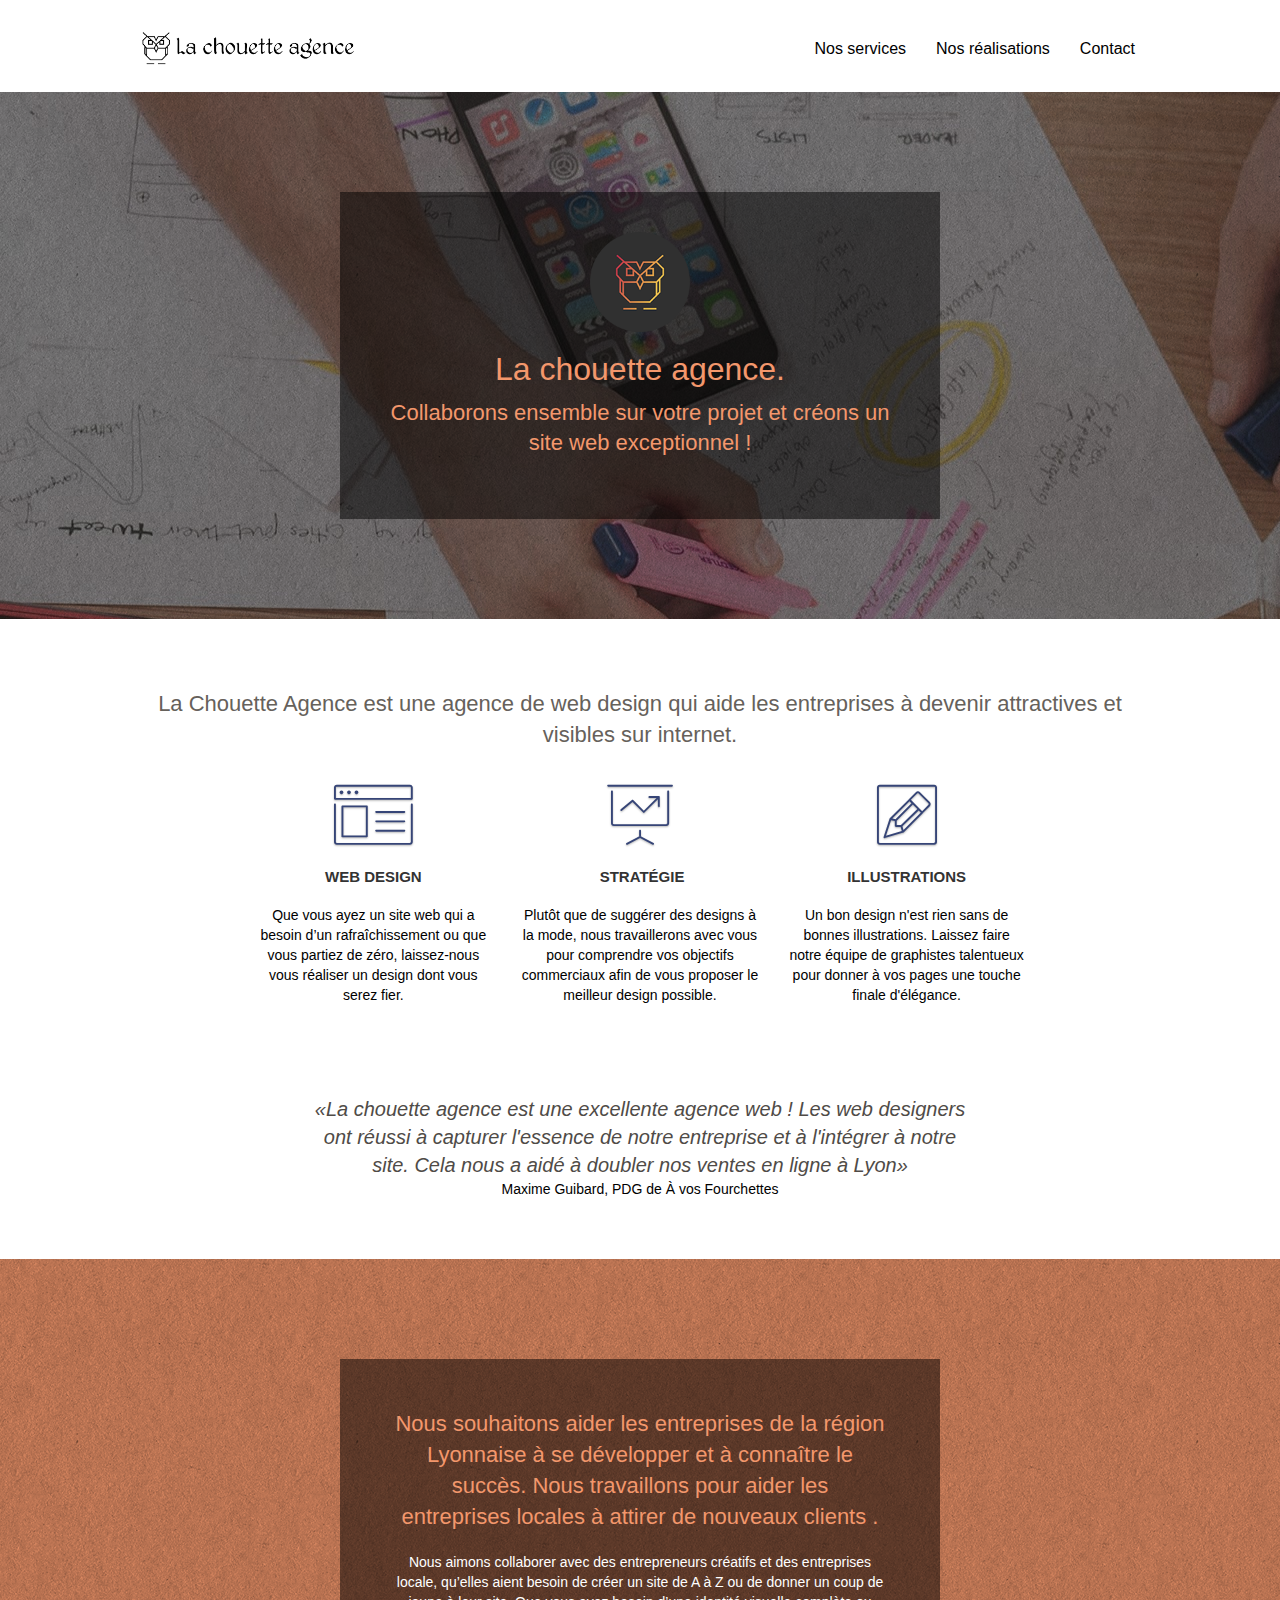
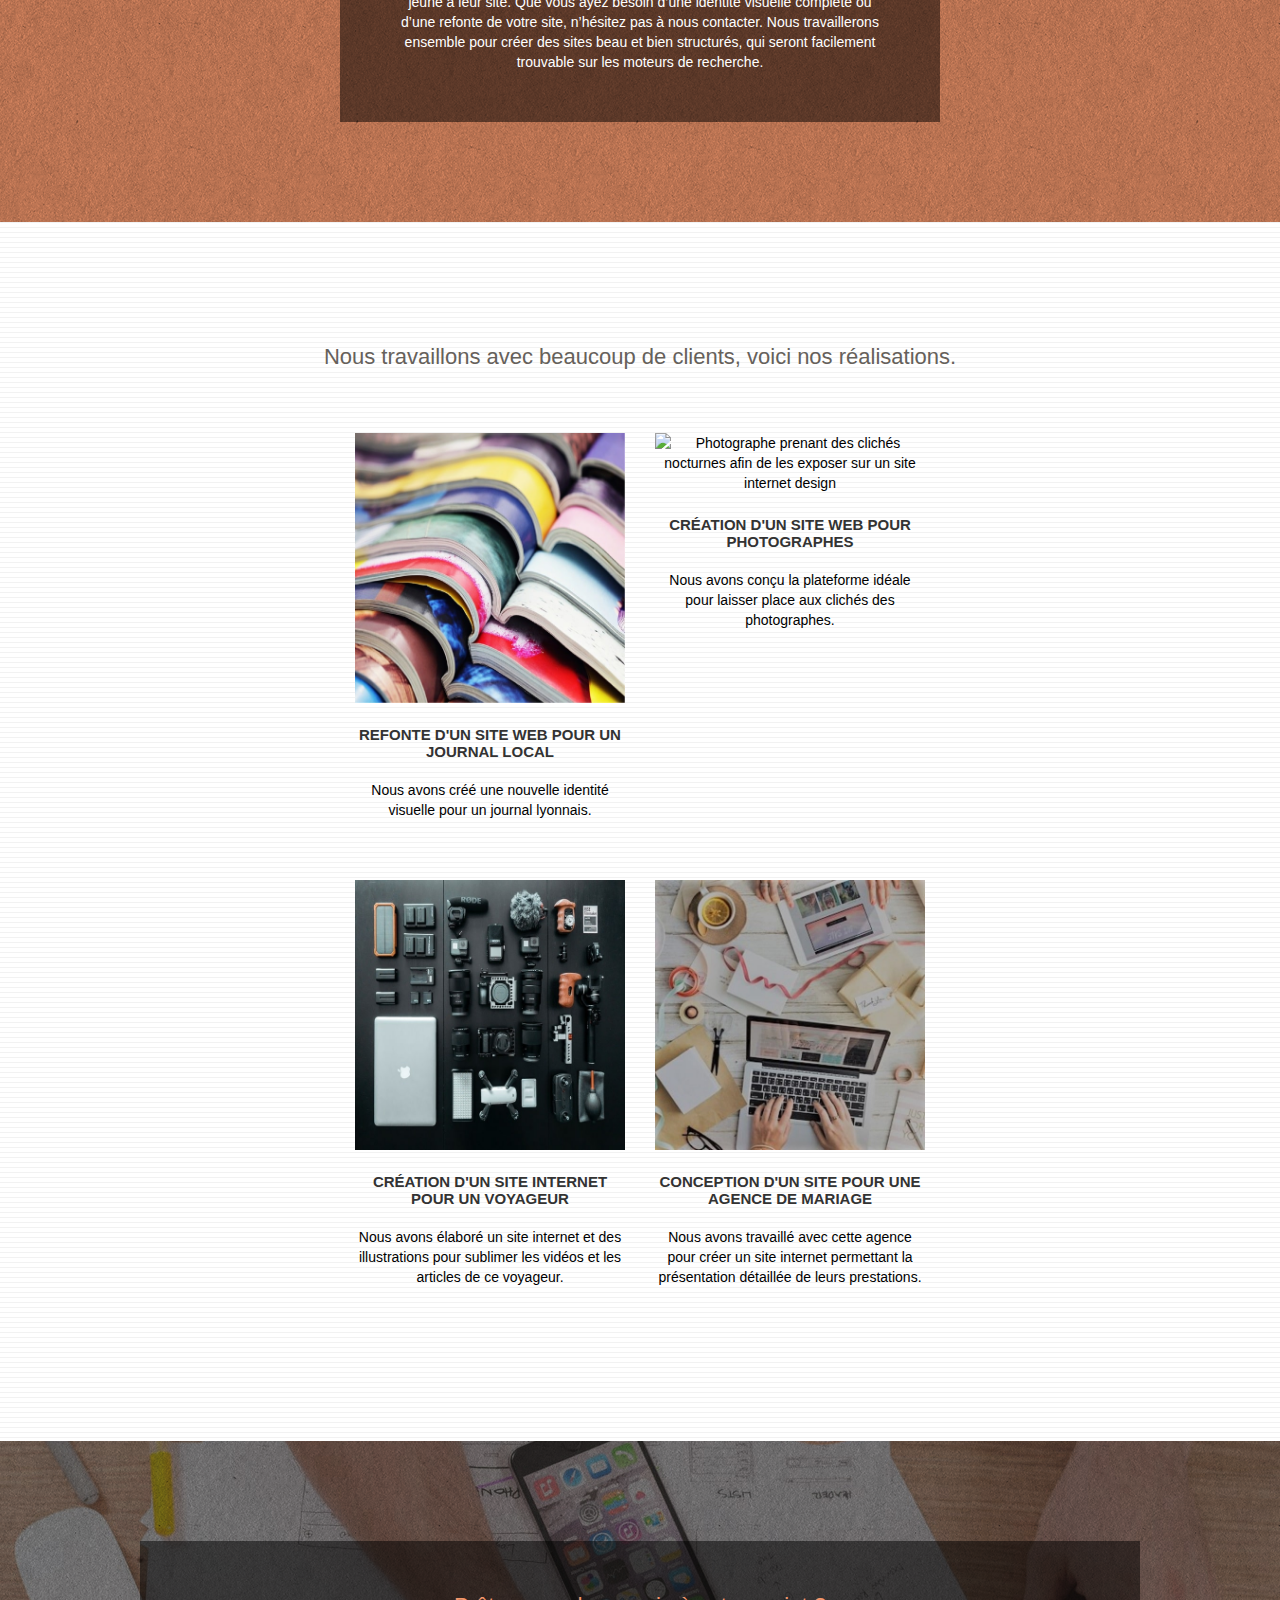
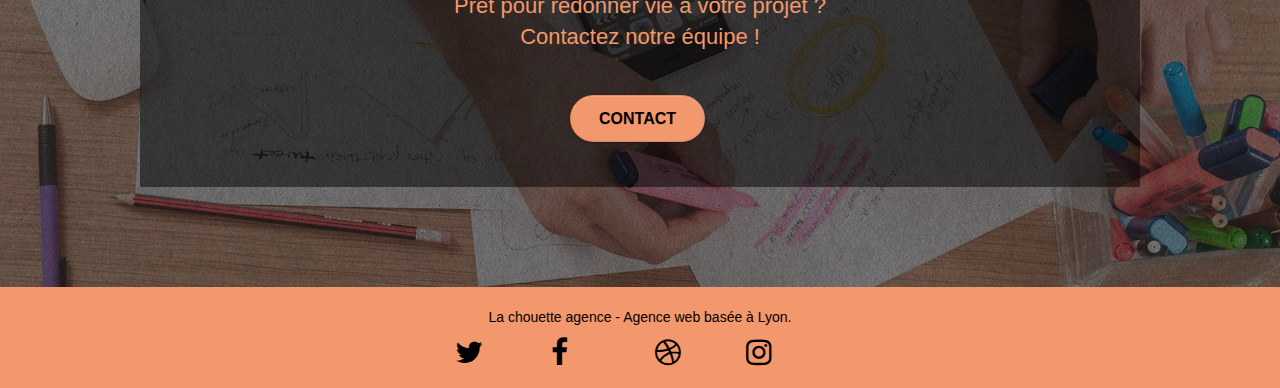
==== commit d9a1968f: "[MAJ] Liens inutiles supprimés, Contraste reglé, Keywords directement placés dans le contenu des pag" ====
--- a/index.html
+++ b/index.html
@@ -2,20 +2,19 @@
 <html lang="fr">
 <head>
     <meta charset="utf-8">
-    <meta name="keywords" content="seo, google, site web, site internet, agence design paris, agence design, agence design,agence design,agence design,agence design,agence design,agence design,agence design,agence design">
-    <meta name="description" content="">
+	<!-- meta keywords remplacé par meta title et description -->
+    <title>La chouette agence | Entreprise de Web Design basée à Lyon</title>
+    <meta name="description" content="Besoin de concevoir un site internet ? Découvrez La chouette agence, grande entreprise de Web Design basée à Lyon, qui vous aide à créer ou relooker votre site web quelque soit votre projet. Collaborez avec l'équipe de La chouette agence et profiter de son expertise pour une meilleure expérience !">
     <meta name="viewport" content="width=device-width, initial-scale=1.0, viewport-fit=cover">
 	<!-- Indexation et crawling des pages -->
 	<meta name="robots" content="index,follow"/>
+	<!-- Image convertie -->
     <link rel="shortcut icon" type="image/ico" href="favicon.ico">
     <!-- CSS minifiés -->
 	<link rel="stylesheet" type="text/css" href="./css/bootstrap.min.css">
 	<link rel="stylesheet" type="text/css" href="style.min.css">
 	<link rel="stylesheet" type="text/css" href="./css/font-awesome.min.css">
 	<link rel="stylesheet" type="text/css" href="./css/et-line.min.css">
-
-    <title>.</title>
-
 	<meta name="google-site-verification" content="bJD_CF74fh6IyFd0YTs2lBBi1hs5vE-iytSvfIqSHAs" /> 
 <!-- Global site tag (gtag.js) - Google Analytics -->
 	<script async src="https://www.googletagmanager.com/gtag/js?id=G-DT873CJRTY"></script>
@@ -27,18 +26,14 @@
 		gtag('config', 'G-DT873CJRTY');
 	</script> 
 <!-- Analytics END -->
-    
 </head>
 <body>
 <!-- Header bloc-0 -->
 <header class="bloc bgc-white l-bloc " id="bloc-0">
 	<div class="container bloc-sm">
-
 		<nav class="navbar row">
 			<div class="navbar-header">
-				<div class="keywords" style="color:#cccccc;font-size:1px;">Agence web à paris, stratégie web, web design, illustrations, design de site web, site web, web, internet, site internet, site</div>
-				<a class="navbar-brand" href="index.html"><img src="img/la-chouette-agence.png" alt="paris web design logo agence web meilleure agence" height="40" /></a>
-				<div class="keywords" style="color:#cccccc;font-size:1px;">Agence web à paris, stratégie web, web design, illustrations, design de site web, site web, web, internet, site internet, site</div>
+				<a class="navbar-brand" href="index.html" title="Page d'accueil de La choutte agence"><img src="img/la-chouette-agence.png" alt="logo de la Chouette agence, meilleure entreprise de Web Design" height="40" /></a>
 				<button id="nav-toggle" type="button" class="ui-navbar-toggle navbar-toggle" data-toggle="collapse" data-target=".navbar-1">
 					<span class="sr-only">Toggle navigation</span><span class="icon-bar"></span><span class="icon-bar"></span><span class="icon-bar"></span>
 				</button>
@@ -46,12 +41,13 @@
 			<div class="collapse navbar-collapse navbar-1 special-dropdown-nav">
 				<ul class="site-navigation nav navbar-nav">
 					<li>
-						<a href="index.html">Accueil</a>
+						<a href="#bloc-2-services" title="Renseignez-vous sur les services proposées par notre équipe">Nos services</a>
 					</li>
 					<li>
+						<a href="#bloc-4-portfolio" title="Jetez un coup d'œil sur nos réalisations">Nos réalisations</a>
 					</li>
 					<li>
-						<a href="page2.html">page2 &gt;</a>
+						<a href="contact.html" title="Contactez notre équipe pour une possible collaboration !">Contact</a>
 					</li>
 				</ul>
 			</div>
@@ -63,13 +59,15 @@
 <section class="bloc bgc-dark-slate-blue bg-banniere d-bloc bg-t-edge bloc-bg-texture texture-paper b-parallax" id="bloc-1-hero">
 	<div class="container bloc-lg">
 		<div class="row tight-width-whitespace">
-			<div class="col-sm-12">
-				<img src="img/logo.png" class="center-block image-resize-mode" width="100" alt="La chouette agence, agence web paris, création logo paris" />
+			<div class="col-sm-12 black-background">
+				<img src="img/logo.png" class="center-block image-resize-mode" width="100" alt="logo de présentation de la Chouette agence, meilleure agence de conception de site internet à Lyon" />
 				<h1 class="text-center hero-bloc-text tc-white ">
 					La chouette agence.
 				</h1>
-				<div class="text-center">
-					<a href="page2.html" class="btn btn-lg btn-clean btn-rd cta-hero btn-atomic-tangerine" id="cta-hero">Contact</a>
+				<h2 class="mg-md text-center tc-white">
+					Collaborons ensemble sur votre projet et créons un site web exceptionnel !
+				</h2>
+				<div class="text-center">
 				</div>
 			</div>
 		</div>
@@ -81,7 +79,7 @@
 	<div class="container bloc-md">
 		<div class="row">
 			<div class="col-sm-12 text-center">
-				<img alt="agence web, agence web paris, web design paris, stratégie web" src="img/title.png" />
+				<h2>La Chouette Agence est une agence de web design qui aide les entreprises à devenir attractives et visibles sur internet.</h2>
 			</div>
 		</div>
 		<div class="row voffset-lg med-width-whitespace">
@@ -121,8 +119,8 @@
 		</div>
 		<div class="row voffset-lg voffset">
 			<div class="col-xs-12 col-md-8 col-md-offset-2 text-center">
-				<img alt="agence web, agence web paris, web design paris, stratégie web" src="img/citation.png" />
-
+				<q>La chouette agence est une excellente agence web ! Les web designers ont réussi à capturer l'essence de notre entreprise et à l'intégrer à notre site. Cela nous a aidé à doubler nos ventes en ligne à Lyon</q>
+				<p>Maxime Guibard, PDG de À vos Fourchettes</p>
 			</div>
 		</div>
 	</div>
@@ -137,7 +135,7 @@
 					Nous souhaitons aider les entreprises de la région Lyonnaise à se développer et à connaître le succès. Nous travaillons pour aider les entreprises locales à attirer de nouveaux clients .<br>
 				</h2>
 				<p class="text-center white">
-					Nous aimons collaborer avec des entrepreneurs créatifs et des entreprises locale, qu’elles aient besoin de créer un site de A à Z ou de donner un coup de jeune à leur site. Que vous ayez besoin d’une identité visuelle complète ou d’une refonte de votre site, n’hésitez pas à nous contacter. Nous travaillerons ensemble pour créer des sites beau et bien structurés, qui seront facilement trouvable sur les moteurs de recherche. <br><br><a class="ltc-white bold-link" href="page2.html">Contactez notre équipe</a><br>
+					Nous aimons collaborer avec des entrepreneurs créatifs et des entreprises locale, qu’elles aient besoin de créer un site de A à Z ou de donner un coup de jeune à leur site. Que vous ayez besoin d’une identité visuelle complète ou d’une refonte de votre site, n’hésitez pas à nous contacter. Nous travaillerons ensemble pour créer des sites beau et bien structurés, qui seront facilement trouvable sur les moteurs de recherche.
 				</p>
 			</div>
 		</div>
@@ -149,7 +147,7 @@
 	<div class="container bloc-lg">
 		<div class="row">
 			<div class="col-sm-12 text-center">
-				<img alt="agence web, agence web paris, web design paris, stratégie web" src="img/title2.png" />
+				<h2>Nous travaillons avec beaucoup de clients, voici nos réalisations.</h2>
 			</div>
 		</div>
 		<div class="row tight-width-whitespace portfolio-row">
@@ -198,12 +196,12 @@
 <!-- bloc-5-cta -->
 <section class="bloc bgc-dark-slate-blue bg-banniere d-bloc bloc-bg-texture texture-paper" id="bloc-5-cta">
 	<div class="container bloc-lg">
-		<div class="row">
+		<div class="col-sm-12 black-background">
 			<h2 class="mg-md text-center tc-white">
 				Prêt pour redonner vie à votre projet ?<br>Contactez notre équipe !
 			</h2>
 			<div class="col-sm-12 text-center">
-				<a href="page2.html" class="btn btn-atomic-tangerine btn-clean btn-rd btn-lg cta-hero">Contact</a>
+				<a href="contact.html" class="btn btn-atomic-tangerine btn-clean btn-rd btn-lg cta-hero">Contact</a>
 			</div>
 		</div>
 	</div>
@@ -218,69 +216,29 @@
 	<div class="container bloc-sm">
 		<div class="row">
 			<div class="col-sm-12">
-				<p class="text-center white">
+				<p class="text-center">
 					La chouette agence - Agence web basée à Lyon.<br>
 				</p>
 				<div class="row row-no-gutters social">
 					<div class="col-sm-3">
 						<div class="text-center">
-							<a class="social" href="index.html"><span class="fa fa-twitter icon-md"></span></a>
-						</div>
-					</div>
-					<div class="col-sm-3">
-						<div class="text-center">
-							<a class="social" href="index.html"><span class="fa fa-facebook icon-md"></span></a>
-						</div>
-					</div>
-					<div class="col-sm-3">
-						<div class="text-center">
-							<a class="social" href="index.html"><span class="fa fa-dribbble icon-md"></span></a>
-						</div>
-					</div>
-					<div class="col-sm-3">
-						<div class="text-center">
-							<a class="social" href="index.html"><span class="fa fa-instagram icon-md"></span></a>
-						</div>
-					</div>
-					<div class="keywords" style="color:#F3976C;">Agence web à paris, stratégie web, web design, illustrations, design de site web, site web, web, internet, site internet, site</div>
-				</div>
-				<div class="row">
-					<div class="col-sm-4">
-						Partenaires
-							<ul>
-								<li><a href="voiture.com">voiture.com</a></li>
-								<li><a href="pizza.com">pizza.com</a></li>
-								<li><a href="matoiture.com">matoiture.com</a></li>
-								<li><a href="immobilierseo.com">immobilierseo.com</a></li>
-							</ul>		
-					</div>
-					<div class="col-sm-4">
-						Annuaires liste 1
-						<ul>
-							<li><a href="annuaireagence.com">annuaireagence.com</a></li>
-							<li><a href="annuaireseo.com">annuaireseo.com</a></li>
-							<li><a href="annuairemarketing.com">annuairemarketing.com</a></li>
-							<li><a href="123seoture.com">123seo.com</a></li>
-							<li><a href="123site.com">123site.com</a></li>
-							<li><a href="annuairewordpress.com">annuairewordpress.com</a></li>
-							<li><a href="listeagence.com">listeagence.com</a></li>
-							<li><a href="meilleuresagencesparis.com">meilleuresagencesparis.com</a></li>
-							<li><a href="listeseo.com">listeseo.com</a></li>
-						</ul>
-					</div>
-					<div class="col-sm-4">
-						Annuaires liste 2
-						<ul>
-							<li><a href="betterseo.com">betterseo.com</a></li>
-							<li><a href="ameliorerseo.com">ameliorerseo.com</a></li>
-							<li><a href="seojuicelien.com">seojuicelien.com</a></li>
-							<li><a href="meilleursliens.com">meilleursliens.com</a></li>
-							<li><a href="liensagogo.com">liensagogo.com</a></li>
-							<li><a href="backlink.com">backlink.com</a></li>
-							<li><a href="linkjuiceannuaire.com">linkjuiceannuaire.com</a></li>
-							<li><a href="remontersurgoogle.com">remontersurgoogle.com</a></li>
-							<li><a href="vraiseofiable.com">vraiseofiable.com</a></li>
-						</ul>
+							<a class="social" href="https://twitter.com/"><span class="fa fa-twitter icon-md"></span><span class="hidden-text-link">Twitter</span></a>
+						</div>
+					</div>
+					<div class="col-sm-3">
+						<div class="text-center">
+							<a class="social" href="https://www.facebook.com/"><span class="fa fa-facebook icon-md"></span><span class="hidden-text-link">Facebook</span></a>
+						</div>
+					</div>
+					<div class="col-sm-3">
+						<div class="text-center">
+							<a class="social" href="https://dribbble.com/"><span class="fa fa-dribbble icon-md"></span><span class="hidden-text-link">Dribble</span></a>
+						</div>
+					</div>
+					<div class="col-sm-3">
+						<div class="text-center">
+							<a class="social" href="https://www.instagram.com/"><span class="fa fa-instagram icon-md"></span><span class="hidden-text-link">Instagram</span></a>
+						</div>
 					</div>
 				</div>
 			</div>
--- a/style.min.css
+++ b/style.min.css
@@ -1,904 +1 @@
-body {
-  margin: 0;
-  padding: 0;
-  background: #fff;
-  overflow-x: hidden;
-  -webkit-font-smoothing: antialiased;
-  -moz-osx-font-smoothing: grayscale;
-}
-a,
-button {
-  transition: all 0.3s ease-in-out;
-  outline: 0 !important;
-}
-a:hover {
-  text-decoration: none;
-  cursor: pointer;
-}
-#page-loading-blocs-notifaction {
-  position: fixed;
-  top: 0;
-  bottom: 0;
-  width: 100%;
-  z-index: 100000;
-  background: #fff url(img/pageload-spinner.gif) no-repeat center center;
-}
-.bloc {
-  width: 100%;
-  clear: both;
-  background: 50% 50% no-repeat;
-  padding: 0 50px;
-  -webkit-background-size: cover;
-  -moz-background-size: cover;
-  -o-background-size: cover;
-  background-size: cover;
-  position: relative;
-}
-.bloc .container {
-  padding-left: 0;
-  padding-right: 0;
-}
-.bloc-lg {
-  padding: 100px 50px;
-}
-.bloc-md {
-  padding: 50px;
-}
-.bloc-sm {
-  padding: 20px 50px;
-}
-.bg-b-edge,
-.bg-bl-edge,
-.bg-br-edge,
-.bg-center,
-.bg-l-edge,
-.bg-r-edge,
-.bg-repeat,
-.bg-t-edge,
-.bg-tl-edge,
-.bg-tr-edge {
-  -webkit-background-size: auto !important;
-  -moz-background-size: auto !important;
-  -o-background-size: auto !important;
-  background-size: auto !important;
-}
-.bg-repeat {
-  background: repeat;
-}
-.bg-t-edge {
-  background: top no-repeat;
-}
-.bloc-bg-texture::before {
-  content: "";
-  background-size: 2px 2px;
-  position: absolute;
-  top: 0;
-  bottom: 0;
-  left: 0;
-  right: 0;
-}
-.texture-paper::before {
-  background: url(img/texture-paper.png);
-  background-size: 280px 280px;
-}
-.b-parallax {
-  background-attachment: fixed;
-}
-.d-bloc {
-  color: rgba(255, 255, 255, 0.7);
-}
-.d-bloc button:hover {
-  color: rgba(255, 255, 255, 0.9);
-}
-.d-bloc .icon-round,
-.d-bloc .icon-rounded,
-.d-bloc .icon-semi-rounded-a,
-.d-bloc .icon-semi-rounded-b,
-.d-bloc .icon-square {
-  border-color: rgba(255, 255, 255, 0.9);
-}
-.d-bloc .divider-h span {
-  border-color: rgba(255, 255, 255, 0.2);
-}
-.d-bloc .a-btn,
-.d-bloc .navbar a,
-.d-bloc .navbar-brand,
-.d-bloc a .icon-lg,
-.d-bloc a .icon-md,
-.d-bloc a .icon-sm,
-.d-bloc a .icon-xl,
-.d-bloc h1 a,
-.d-bloc h2 a,
-.d-bloc h3 a,
-.d-bloc h4 a,
-.d-bloc h5 a,
-.d-bloc h6 a,
-.d-bloc p a {
-  color: rgba(255, 255, 255, 0.6);
-}
-.d-bloc .a-btn:hover,
-.d-bloc .navbar a:hover,
-.d-bloc .navbar-brand:hover,
-.d-bloc a:hover .icon-lg,
-.d-bloc a:hover .icon-md,
-.d-bloc a:hover .icon-sm,
-.d-bloc a:hover .icon-xl,
-.d-bloc h1 a:hover,
-.d-bloc h2 a:hover,
-.d-bloc h3 a:hover,
-.d-bloc h4 a:hover,
-.d-bloc h5 a:hover,
-.d-bloc h6 a:hover,
-.d-bloc p a:hover {
-  color: #fff;
-}
-.d-bloc .navbar-toggle .icon-bar {
-  background: #fff;
-}
-.d-bloc .btn-wire,
-.d-bloc .btn-wire:hover {
-  color: #fff;
-  border-color: #fff;
-}
-.d-bloc .panel {
-  color: rgba(0, 0, 0, 0.5);
-}
-.d-bloc .panel button:hover {
-  color: rgba(0, 0, 0, 0.7);
-}
-.d-bloc .panel icon {
-  border-color: rgba(0, 0, 0, 0.7);
-}
-.d-bloc .panel .divider-h span {
-  border-color: rgba(0, 0, 0, 0.1);
-}
-.d-bloc .panel .a-btn {
-  color: rgba(0, 0, 0, 0.6);
-}
-.d-bloc .panel .a-btn:hover {
-  color: #000;
-}
-.d-bloc .panel .btn-wire,
-.d-bloc .panel .btn-wire:hover {
-  color: rgba(0, 0, 0, 0.7);
-  border-color: rgba(0, 0, 0, 0.3);
-}
-.d-bloc .panel,
-.l-bloc {
-  color: rgba(0, 0, 0, 0.5);
-}
-.d-bloc .panel button:hover,
-.l-bloc button:hover {
-  color: rgba(0, 0, 0, 0.7);
-}
-.l-bloc .icon-round,
-.l-bloc .icon-rounded,
-.l-bloc .icon-semi-rounded-a,
-.l-bloc .icon-semi-rounded-b,
-.l-bloc .icon-square {
-  border-color: rgba(0, 0, 0, 0.7);
-}
-.d-bloc .panel .divider-h span,
-.l-bloc .divider-h span {
-  border-color: rgba(0, 0, 0, 0.1);
-}
-.d-bloc .panel .a-btn,
-.l-bloc .a-btn,
-.l-bloc .navbar a,
-.l-bloc .navbar-brand,
-.l-bloc a .icon-lg,
-.l-bloc a .icon-md,
-.l-bloc a .icon-sm,
-.l-bloc a .icon-xl,
-.l-bloc h1 a,
-.l-bloc h2 a,
-.l-bloc h3 a,
-.l-bloc h4 a,
-.l-bloc h5 a,
-.l-bloc h6 a,
-.l-bloc p a {
-  color: rgba(0, 0, 0, 0.6);
-}
-.d-bloc .panel .a-btn:hover,
-.l-bloc .a-btn:hover,
-.l-bloc .navbar a:hover,
-.l-bloc .navbar-brand:hover,
-.l-bloc a:hover .icon-lg,
-.l-bloc a:hover .icon-md,
-.l-bloc a:hover .icon-sm,
-.l-bloc a:hover .icon-xl,
-.l-bloc h1 a:hover,
-.l-bloc h2 a:hover,
-.l-bloc h3 a:hover,
-.l-bloc h4 a:hover,
-.l-bloc h5 a:hover,
-.l-bloc h6 a:hover,
-.l-bloc p a:hover {
-  color: #000;
-}
-.l-bloc .navbar-toggle .icon-bar {
-  color: rgba(0, 0, 0, 0.6);
-}
-.d-bloc .panel .btn-wire,
-.d-bloc .panel .btn-wire:hover,
-.l-bloc .btn-wire,
-.l-bloc .btn-wire:hover {
-  color: rgba(0, 0, 0, 0.7);
-  border-color: rgba(0, 0, 0, 0.3);
-}
-.voffset {
-  margin-top: 30px;
-}
-.voffset-lg {
-  margin-top: 80px;
-}
-.row-no-gutters {
-  margin-right: 0;
-  margin-left: 0;
-}
-.row.row-no-gutters > [class*=" col-"],
-.row.row-no-gutters > [class^="col-"] {
-  padding-right: 0;
-  padding-left: 0;
-}
-#bloc-1-hero h1 {
-  font-size: 32px;
-}
-.navbar {
-  margin-bottom: 0;
-  z-index: 1;
-}
-.navbar-brand {
-  height: auto;
-  padding: 3px 15px;
-  font-size: 25px;
-  font-weight: 400;
-  font-weight: 600;
-  line-height: 44px;
-}
-.navbar-brand img {
-  max-height: 200px;
-  margin: 0 5px 0 0;
-  display: inline;
-}
-.navbar-brand img[src$="svg"] {
-  min-width: 100px;
-}
-.nav-center .navbar-brand img {
-  margin: 0;
-}
-.navbar .nav {
-  padding-top: 2px;
-  margin-right: -16px;
-  float: right;
-  z-index: 1;
-}
-.nav > li {
-  float: left;
-  margin-top: 4px;
-  font-size: 16px;
-}
-.navbar-nav .open .dropdown-menu > li > a {
-  text-align: inherit;
-}
-.nav > li a:focus,
-.nav > li a:hover {
-  background: 0 0;
-}
-.navbar-toggle {
-  margin: 10px 10px 0 0;
-  border: 0;
-}
-.navbar-toggle:hover {
-  background: 0 0 !important;
-}
-.navbar-toggle .icon-bar {
-  background-color: rgba(0, 0, 0, 0.5);
-  width: 26px;
-}
-.nav-invert .navbar .nav {
-  float: left;
-}
-.nav-invert .navbar-brand,
-.nav-invert .navbar-header {
-  float: right;
-  position: relative;
-  z-index: 2;
-}
-@media (min-width: 768px) {
-  .site-navigation {
-    position: absolute;
-    top: 50%;
-    right: 20px;
-    transform: translate(0, -50%);
-    -webkit-transform: translateY(-50%);
-  }
-  .nav > li .dropdown-menu a,
-  .nav > li .dropdown-menu a:hover {
-    color: #484848;
-  }
-  .nav-invert .site-navigation {
-    left: 0;
-    right: 0;
-  }
-  .nav-center {
-    text-align: center;
-  }
-  .nav-center .navbar-header {
-    width: 100%;
-  }
-  .nav-center .nav > li,
-  .nav-center .navbar-brand,
-  .nav-center .navbar-header {
-    float: none;
-    display: inline-block;
-  }
-  .nav-center .site-navigation {
-    position: relative;
-    width: 100%;
-    right: 0;
-    margin-right: 0;
-    margin-top: 20px;
-  }
-  .nav-center.mini-nav .navbar-toggle {
-    float: none;
-    margin: 10px auto 0;
-  }
-}
-.nav > li > .dropdown a {
-  background: 0 0 !important;
-  display: block;
-  padding: 14px 15px;
-}
-nav .caret {
-  margin: 0 5px;
-}
-.dropdown-menu .dropdown-menu {
-  top: -8px;
-  left: 100%;
-}
-.dropdown-menu .dropmenu-flow-right {
-  top: 100%;
-  left: 0;
-  margin-left: -1px;
-  border-top-left-radius: 0;
-  border-top-right-radius: 0;
-}
-.dropdown-menu .dropdown span {
-  border: 4px solid #000;
-  border-top-color: transparent;
-  border-right-color: transparent;
-  border-bottom-color: transparent;
-  margin: 6px -5px 0 0 !important;
-  float: right;
-}
-.mg-md {
-  margin-top: 10px;
-  margin-bottom: 20px;
-}
-.mg-lg {
-  margin-top: 10px;
-  margin-bottom: 40px;
-}
-.btn {
-  margin: 0 5px 5px 0;
-}
-.btn.pull-right {
-  margin: 0 0 5px 5px;
-}
-.btn-d,
-.btn-d:focus,
-.btn-d:hover {
-  color: #fff;
-  background: rgba(0, 0, 0, 0.3);
-}
-button {
-  outline: 0 !important;
-}
-.btn-rd {
-  border-radius: 40px;
-}
-.btn-clean {
-  border: 1px solid rgba(0, 0, 0, 0.08);
-  border-bottom-color: rgba(0, 0, 0, 0.1);
-  text-shadow: 0 1px 0 rgba(0, 0, 1, 0.1);
-  box-shadow: 0 1px 3px rgba(0, 0, 1, 0.25),
-    inset 0 1px 0 0 rgba(255, 255, 255, 0.15);
-}
-.icon-md {
-  font-size: 30px !important;
-}
-.icon-lg {
-  font-size: 60px !important;
-}
-.sm-shadow {
-  text-shadow: 0 1px 2px rgba(0, 0, 0, 0.3);
-}
-.panel-sq,
-.panel-sq .panel-footer,
-.panel-sq .panel-heading {
-  border-radius: 0;
-}
-.panel-rd {
-  border-radius: 30px;
-}
-.panel-rd .panel-heading {
-  border-radius: 29px 29px 0 0;
-}
-.panel-rd .panel-footer {
-  border-radius: 0 0 29px 29px;
-}
-.form-control {
-  border-color: rgba(0, 0, 0, 0.1);
-  box-shadow: none;
-}
-.scrollToTop {
-  width: 40px;
-  height: 40px;
-  position: fixed;
-  bottom: 20px;
-  right: 20px;
-  opacity: 0;
-  z-index: 500;
-  transition: all 0.3s ease-in-out;
-}
-.scrollToTop span {
-  margin-top: 6px;
-}
-.showScrollTop {
-  font-size: 14px;
-  opacity: 1;
-}
-a[data-lightbox] {
-  position: relative;
-  display: block;
-  text-align: center;
-}
-a[data-lightbox]:hover::before {
-  content: "+";
-  font-family: HelveticaNeue-Light, "Helvetica Neue Light", "Helvetica Neue",
-    Helvetica, Arial;
-  font-size: 32px;
-  width: 50px;
-  height: 50px;
-  margin-left: -25px;
-  border-radius: 50%;
-  background: rgba(0, 0, 0, 0.6);
-  color: #fff;
-  font-weight: 100;
-  z-index: 1;
-  position: absolute;
-  top: 50%;
-  transform: translateY(-50%);
-  -webkit-transform: translateY(-50%);
-}
-a[data-lightbox]:hover img {
-  opacity: 0.6;
-  -webkit-animation-fill-mode: none;
-  animation-fill-mode: none;
-}
-#lightbox-modal {
-  display: flex;
-  align-items: center;
-}
-#lightbox-modal .modal-dialog {
-  width: 90%;
-  max-width: 900px;
-  margin: 0 auto 0;
-}
-#lightbox-modal .modal-dialog img {
-  max-height: 90vh;
-  margin: 0 auto;
-}
-.lightbox-caption {
-  padding: 20px;
-  color: #fff;
-  background: rgba(0, 0, 0, 0.5);
-  position: absolute;
-  left: 15px;
-  right: 15px;
-  bottom: 5px;
-}
-.close-lightbox {
-  color: #fff;
-  font-size: 30px;
-  position: absolute;
-  top: 20px;
-  right: 20px;
-  z-index: 20;
-  background: rgba(0, 0, 0, 0.5);
-  border: none;
-  line-height: 30px;
-  padding: 0 9px 5px;
-  opacity: 0.3;
-}
-.close-lightbox:hover,
-.next-lightbox:hover,
-.prev-lightbox:hover {
-  opacity: 1;
-  color: #fff;
-}
-.next-lightbox,
-.prev-lightbox {
-  font-size: 20px;
-  color: rgba(255, 255, 255, 0.9);
-  background: rgba(0, 0, 0, 0.5);
-  transition: all 0.2s ease-in-out;
-  position: absolute;
-  top: 45%;
-  z-index: 1;
-  opacity: 0.4;
-}
-.next-lightbox {
-  padding: 6px 8px 1px 13px;
-  right: 25px;
-}
-.prev-lightbox {
-  padding: 6px 13px 1px 10px;
-  left: 25px;
-}
-.snapshot-lb .modal-body {
-  padding-bottom: 45px;
-}
-.snapshot-lb .lightbox-caption {
-  padding: 0;
-  color: rgba(0, 0, 0, 0.5);
-  background: 0 0;
-}
-.btn,
-a,
-h1,
-h2,
-h3,
-h4,
-h5,
-h6,
-label,
-p {
-  font-family: helvetica;
-  font-weight: 400;
-  color: #575757 !important;
-}
-.container {
-  max-width: 1000px;
-}
-.hero-bloc-text {
-  font-size: 38px;
-}
-.hero-bloc-text-sub {
-  font-size: 36px;
-}
-.statement-bloc-text {
-  line-height: 26px;
-  font-style: italic;
-  font-size: 20px;
-  text-align: center;
-  font-weight: lighter;
-  max-width: 520px;
-  margin: auto auto auto auto;
-}
-p {
-  font-size: 11px;
-}
-.tight-width-whitespace {
-  max-width: 600px;
-  margin: auto auto auto auto;
-}
-.h1 {
-  font-size: 20px;
-  font-family: "Open Sans";
-}
-.cta-hero {
-  margin-top: 22px;
-  color: #fff !important;
-  text-transform: uppercase;
-  padding: 12px 28px 12px 28px;
-  font-size: 16px;
-  font-weight: 700;
-}
-.social {
-  max-width: 400px;
-  margin: auto auto auto auto;
-}
-h2 {
-  font-size: 22px;
-  line-height: 1.4em;
-}
-h3 {
-  font-size: 15px;
-  text-transform: uppercase;
-  font-weight: 700;
-  color: #333 !important;
-}
-.med-width-whitespace {
-  max-width: 800px;
-  margin: auto auto auto auto;
-  box-shadow: 0 0 0 #000;
-}
-h1 {
-  color: #333 !important;
-}
-h4 {
-  color: #333 !important;
-}
-.icons {
-  margin-bottom: 14px;
-  margin-top: 24px;
-}
-.white {
-  color: #fff !important;
-}
-.portfolio-thumb {
-  margin-bottom: 24px;
-}
-.portfolio-row {
-  margin-bottom: 44px;
-  margin-top: 50px;
-}
-.avatar {
-  box-shadow: 0 4px 9px rgba(0, 0, 0, 0.3);
-}
-.black-background {
-  background-color: rgba(165, 147, 99, 0.7);
-  padding: 40px 40px 40px 40px;
-}
-.bold-link {
-  font-weight: 900;
-  text-decoration: underline !important;
-}
-.bgc-white {
-  background-color: #fff;
-}
-.bgc-dark-slate-blue {
-  background-color: #364577;
-}
-.bgc-atomic-tangerine {
-  background-color: #f3976c;
-}
-.tc-white {
-  color: #f3976c !important;
-}
-.btn-atomic-tangerine {
-  background: #f3976c;
-  color: #fff !important;
-}
-.btn-atomic-tangerine:hover {
-  background: #c27956 !important;
-  color: #fff !important;
-}
-.ltc-white {
-  color: #fff !important;
-}
-.ltc-white:hover {
-  color: #ccc !important;
-}
-.ltc-atomic-tangerine {
-  color: #f3976c !important;
-}
-.ltc-atomic-tangerine:hover {
-  color: #c27956 !important;
-}
-.icon-dark-slate-blue {
-  color: #364577 !important;
-  border-color: #364577 !important;
-}
-.bg-dots-bg {
-  background-image: url(img/dots-bg.png);
-}
-.bg-lines-h2-bg {
-  background-image: url(img/lines-h2-bg.png);
-}
-.bg-banniere {
-  background-image: url(img/la-chouette-agence-banniere-section1.jpg);
-}
-.bg-presentation {
-  background-image: url(img/image-de-presentation-section3.jpg);
-}
-@media (max-width: 1024px) {
-  .bloc {
-    padding-left: 20px;
-    padding-right: 20px;
-  }
-  .bloc-tile-2.full-width-bloc .container,
-  .bloc-tile-3.full-width-bloc .container,
-  .bloc-tile-4.full-width-bloc .container,
-  .bloc.full-width-bloc {
-    padding-left: 0;
-    padding-right: 0;
-  }
-}
-@media (max-width: 992px) and (min-width: 768px) {
-  .navbar .nav {
-    max-width: 80%;
-  }
-  .nav-center.navbar .nav {
-    max-width: 100%;
-  }
-}
-@media only screen and (min-device-width: 768px) and (max-device-width: 1024px) and (orientation: landscape) {
-  .b-parallax {
-    background-attachment: scroll;
-  }
-}
-@media only screen and (min-device-width: 1024px) and (max-device-width: 1366px) and (-webkit-min-device-pixel-ratio: 1.5) {
-  .b-parallax {
-    background-attachment: scroll;
-  }
-}
-@media (max-width: 991px) {
-  .container {
-    width: 100%;
-  }
-  .b-parallax {
-    background-attachment: scroll;
-  }
-  #hero-bloc,
-  .page-container {
-    overflow-x: hidden;
-    position: relative;
-  }
-  .bloc {
-    padding-left: constant(safe-area-inset-left);
-    padding-right: constant(safe-area-inset-right);
-  }
-  .bloc-group,
-  .bloc-group .bloc {
-    display: block;
-    width: 100%;
-  }
-  .bloc-fill-screen .fill-bloc-bottom-edge,
-  .bloc-fill-screen .fill-bloc-top-edge {
-    padding: 0 20px;
-    padding-left: constant(safe-area-inset-left);
-    padding-right: constant(safe-area-inset-right);
-  }
-}
-@media (max-width: 767px) {
-  .page-container {
-    overflow-x: hidden;
-    position: relative;
-  }
-  #disqus_thread,
-  h1,
-  h2,
-  h3,
-  h4,
-  h5,
-  h6,
-  p {
-    padding-left: 10px !important;
-    padding-right: 10px !important;
-  }
-  .b-parallax {
-    background-attachment: scroll;
-  }
-  .navbar .nav {
-    padding-top: 0;
-    border-top: 1px solid rgba(0, 0, 0, 0.2);
-    float: none !important;
-  }
-  .navbar.row {
-    margin-left: 0;
-    margin-right: 0;
-  }
-  .site-navigation {
-    position: inherit;
-    transform: none;
-    -webkit-transform: none;
-    -ms-transform: none;
-  }
-  .nav > li {
-    margin-top: 0;
-    border-bottom: 1px solid rgba(0, 0, 0, 0.1);
-    background: rgba(0, 0, 0, 0.05);
-    text-align: left;
-    padding-left: 15px;
-    width: 100%;
-  }
-  .nav > li:hover {
-    background: rgba(0, 0, 0, 0.08);
-  }
-  .dropdown .dropdown a .caret {
-    float: none;
-    margin: 5px 0 0 10px !important;
-    border: 4px solid #000;
-    border-bottom-color: transparent;
-    border-right-color: transparent;
-    border-left-color: transparent;
-  }
-  #hero-bloc .navbar .nav {
-    background: rgba(0, 0, 0, 0.8);
-  }
-  #hero-bloc .navbar .nav a {
-    color: rgba(255, 255, 255, 0.6);
-  }
-  .hero {
-    padding: 50px 0;
-  }
-  .hero-nav {
-    left: -1px;
-    right: -1px;
-  }
-  .navbar-collapse {
-    padding: 0;
-    overflow-x: hidden;
-    -webkit-box-shadow: none;
-    box-shadow: none;
-  }
-  .navbar-brand img {
-    max-height: 40px;
-    width: auto;
-  }
-  .nav-invert .navbar-header {
-    float: none;
-    width: 100%;
-  }
-  .nav-invert .navbar-toggle {
-    float: left;
-    margin-left: 10px;
-  }
-  .bloc {
-    padding-left: 0;
-    padding-right: 0;
-  }
-  .bloc-lg,
-  .bloc-xl,
-  .bloc-xxl {
-    padding: 40px 0;
-  }
-  .bloc-md,
-  .bloc-sm {
-    padding-left: 0;
-    padding-right: 0;
-  }
-  .bloc-fill-screen .fill-bloc-bottom-edge,
-  .bloc-fill-screen .fill-bloc-top-edge,
-  .bloc-tile-2 .container,
-  .bloc-tile-3 .container,
-  .bloc-tile-4 .container {
-    padding-left: 0;
-    padding-right: 0;
-  }
-  .a-block {
-    padding: 0 10px;
-  }
-  .btn-dwn {
-    display: none;
-  }
-  .voffset {
-    margin-top: 5px;
-  }
-  .voffset-md {
-    margin-top: 20px;
-  }
-  .voffset-lg {
-    margin-top: 30px;
-  }
-  form {
-    padding: 5px;
-  }
-  .close-lightbox {
-    display: inline-block;
-  }
-  .blocsapp-device-iphone5 {
-    background-size: 216px 425px;
-    padding-top: 60px;
-    width: 216px;
-    height: 425px;
-  }
-  .blocsapp-device-iphone5 img {
-    width: 180px;
-    height: 320px;
-  }
-}
-@media (max-width: 400px) {
-  .bloc {
-    padding-left: 0;
-    padding-right: 0;
-  }
-}
-@media (max-width: 767px) {
-  .bloc-mob-center-text {
-    text-align: center;
-  }
-}
+body{margin:0;padding:0;background:#fff;overflow-x:hidden;-webkit-font-smoothing:antialiased;-moz-osx-font-smoothing:grayscale}a,button{transition:all .3s ease-in-out;outline:0!important}a:hover{text-decoration:none;cursor:pointer}#page-loading-blocs-notifaction{position:fixed;top:0;bottom:0;width:100%;z-index:100000;background:#fff url(img/pageload-spinner.gif) no-repeat center center}.bloc{width:100%;clear:both;background:50% 50% no-repeat;padding:0 50px;-webkit-background-size:cover;-moz-background-size:cover;-o-background-size:cover;background-size:cover;position:relative}.bloc .container{padding-left:0;padding-right:0}.bloc-lg{padding:100px 50px}.bloc-md{padding:50px}.bloc-sm{padding:20px 50px}.bg-b-edge,.bg-bl-edge,.bg-br-edge,.bg-center,.bg-l-edge,.bg-r-edge,.bg-repeat,.bg-t-edge,.bg-tl-edge,.bg-tr-edge{-webkit-background-size:auto!important;-moz-background-size:auto!important;-o-background-size:auto!important;background-size:auto!important}.bg-repeat{background:repeat}.bg-t-edge{background:top no-repeat}.bloc-bg-texture::before{content:"";background-size:2px 2px;position:absolute;top:0;bottom:0;left:0;right:0}.texture-paper::before{background:url(img/texture-paper.png);background-size:280px 280px}.b-parallax{background-attachment:fixed}.d-bloc{color:rgba(255,255,255,.7)}.d-bloc button:hover{color:rgba(255,255,255,.9)}.d-bloc .icon-round,.d-bloc .icon-rounded,.d-bloc .icon-semi-rounded-a,.d-bloc .icon-semi-rounded-b,.d-bloc .icon-square{border-color:rgba(255,255,255,.9)}.d-bloc .divider-h span{border-color:rgba(255,255,255,.2)}.d-bloc .a-btn,.d-bloc .navbar a,.d-bloc .navbar-brand,.d-bloc a .icon-lg,.d-bloc a .icon-md,.d-bloc a .icon-sm,.d-bloc a .icon-xl,.d-bloc h1 a,.d-bloc h2 a,.d-bloc h3 a,.d-bloc h4 a,.d-bloc h5 a,.d-bloc h6 a,.d-bloc p a{color:#000}.d-bloc .a-btn:hover,.d-bloc .navbar a:hover,.d-bloc .navbar-brand:hover,.d-bloc a:hover .icon-lg,.d-bloc a:hover .icon-md,.d-bloc a:hover .icon-sm,.d-bloc a:hover .icon-xl,.d-bloc h1 a:hover,.d-bloc h2 a:hover,.d-bloc h3 a:hover,.d-bloc h4 a:hover,.d-bloc h5 a:hover,.d-bloc h6 a:hover,.d-bloc p a:hover{color:#fff}.d-bloc .navbar-toggle .icon-bar{background:#fff}.d-bloc .btn-wire,.d-bloc .btn-wire:hover{color:#fff;border-color:#fff}.d-bloc .panel{color:rgba(0,0,0,.5)}.d-bloc .panel button:hover{color:rgba(0,0,0,.7)}.d-bloc .panel icon{border-color:rgba(0,0,0,.7)}.d-bloc .panel .divider-h span{border-color:rgba(0,0,0,.1)}.d-bloc .panel .a-btn{color:rgba(0,0,0,.6)}.d-bloc .panel .a-btn:hover{color:#000}.d-bloc .panel .btn-wire,.d-bloc .panel .btn-wire:hover{color:rgba(0,0,0,.7);border-color:rgba(0,0,0,.3)}.d-bloc .panel,.l-bloc{color:rgba(0,0,0,.5)}.d-bloc .panel button:hover,.l-bloc button:hover{color:rgba(0,0,0,.7)}.l-bloc .icon-round,.l-bloc .icon-rounded,.l-bloc .icon-semi-rounded-a,.l-bloc .icon-semi-rounded-b,.l-bloc .icon-square{border-color:rgba(0,0,0,.7)}.d-bloc .panel .divider-h span,.l-bloc .divider-h span{border-color:rgba(0,0,0,.1)}.d-bloc .panel .a-btn,.l-bloc .a-btn,.l-bloc .navbar a,.l-bloc .navbar-brand,.l-bloc a .icon-lg,.l-bloc a .icon-md,.l-bloc a .icon-sm,.l-bloc a .icon-xl,.l-bloc h1 a,.l-bloc h2 a,.l-bloc h3 a,.l-bloc h4 a,.l-bloc h5 a,.l-bloc h6 a,.l-bloc p a{color:rgba(0,0,0,.6)}.d-bloc .panel .a-btn:hover,.l-bloc .a-btn:hover,.l-bloc .navbar a:hover,.l-bloc .navbar-brand:hover,.l-bloc a:hover .icon-lg,.l-bloc a:hover .icon-md,.l-bloc a:hover .icon-sm,.l-bloc a:hover .icon-xl,.l-bloc h1 a:hover,.l-bloc h2 a:hover,.l-bloc h3 a:hover,.l-bloc h4 a:hover,.l-bloc h5 a:hover,.l-bloc h6 a:hover,.l-bloc p a:hover{color:#000}.l-bloc .navbar-toggle .icon-bar{color:rgba(0,0,0,.6)}.d-bloc .panel .btn-wire,.d-bloc .panel .btn-wire:hover,.l-bloc .btn-wire,.l-bloc .btn-wire:hover{color:rgba(0,0,0,.7);border-color:rgba(0,0,0,.3)}.voffset{margin-top:30px}.voffset-lg{margin-top:80px}.row-no-gutters{margin-right:0;margin-left:0}.row.row-no-gutters>[class*=" col-"],.row.row-no-gutters>[class^=col-]{padding-right:0;padding-left:0}#bloc-1-hero h1{font-size:32px}.navbar{margin-bottom:0;z-index:1}.navbar-brand{height:auto;padding:3px 15px;font-size:25px;font-weight:400;font-weight:600;line-height:44px}.navbar-brand img{max-height:200px;margin:0 5px 0 0;display:inline}.navbar-brand img[src$=svg]{min-width:100px}.nav-center .navbar-brand img{margin:0}.navbar .nav{padding-top:2px;margin-right:-16px;float:right;z-index:1}.nav>li{float:left;margin-top:4px;font-size:16px}.navbar-nav .open .dropdown-menu>li>a{text-align:inherit}.nav>li a:focus,.nav>li a:hover{background:0 0}.navbar-toggle{margin:10px 10px 0 0;border:0}.navbar-toggle:hover{background:0 0!important}.navbar-toggle .icon-bar{background-color:rgba(0,0,0,.5);width:26px}.nav-invert .navbar .nav{float:left}.nav-invert .navbar-brand,.nav-invert .navbar-header{float:right;position:relative;z-index:2}@media (min-width:768px){.site-navigation{position:absolute;top:50%;right:20px;transform:translate(0,-50%);-webkit-transform:translateY(-50%)}.nav>li .dropdown-menu a,.nav>li .dropdown-menu a:hover{color:#484848}.nav-invert .site-navigation{left:0;right:0}.nav-center{text-align:center}.nav-center .navbar-header{width:100%}.nav-center .nav>li,.nav-center .navbar-brand,.nav-center .navbar-header{float:none;display:inline-block}.nav-center .site-navigation{position:relative;width:100%;right:0;margin-right:0;margin-top:20px}.nav-center.mini-nav .navbar-toggle{float:none;margin:10px auto 0}}.nav>li>.dropdown a{background:0 0!important;display:block;padding:14px 15px}nav .caret{margin:0 5px}.dropdown-menu .dropdown-menu{top:-8px;left:100%}.dropdown-menu .dropmenu-flow-right{top:100%;left:0;margin-left:-1px;border-top-left-radius:0;border-top-right-radius:0}.dropdown-menu .dropdown span{border:4px solid #000;border-top-color:transparent;border-right-color:transparent;border-bottom-color:transparent;margin:6px -5px 0 0!important;float:right}.mg-md{margin-top:10px;margin-bottom:20px}.mg-lg{margin-top:10px;margin-bottom:40px}.btn{margin:0 5px 5px 0}.btn.pull-right{margin:0 0 5px 5px}.btn-d,.btn-d:focus,.btn-d:hover{color:#fff;background:rgba(0,0,0,.3)}button{outline:0!important}.btn-rd{border-radius:40px}.btn-clean{border:1px solid rgba(0,0,0,.08);border-bottom-color:rgba(0,0,0,.1);text-shadow:0 1px 0 rgba(0,0,1,.1);box-shadow:0 1px 3px rgba(0,0,1,.25),inset 0 1px 0 0 rgba(255,255,255,.15)}.icon-md{font-size:30px!important}.icon-lg{font-size:60px!important}.sm-shadow{text-shadow:0 1px 2px rgba(0,0,0,.3)}.panel-sq,.panel-sq .panel-footer,.panel-sq .panel-heading{border-radius:0}.panel-rd{border-radius:30px}.panel-rd .panel-heading{border-radius:29px 29px 0 0}.panel-rd .panel-footer{border-radius:0 0 29px 29px}.form-control{border-color:rgba(0,0,0,.1);box-shadow:none}.scrollToTop{width:40px;height:40px;position:fixed;bottom:20px;right:20px;opacity:0;z-index:500;transition:all .3s ease-in-out}.scrollToTop span{margin-top:6px}.showScrollTop{font-size:14px;opacity:1}a[data-lightbox]{position:relative;display:block;text-align:center}a[data-lightbox]:hover::before{content:"+";font-family:HelveticaNeue-Light,"Helvetica Neue Light","Helvetica Neue",Helvetica,Arial;font-size:32px;width:50px;height:50px;margin-left:-25px;border-radius:50%;background:rgba(0,0,0,.6);color:#fff;font-weight:100;z-index:1;position:absolute;top:50%;transform:translateY(-50%);-webkit-transform:translateY(-50%)}a[data-lightbox]:hover img{opacity:.6;-webkit-animation-fill-mode:none;animation-fill-mode:none}#lightbox-modal{display:flex;align-items:center}#lightbox-modal .modal-dialog{width:90%;max-width:900px;margin:0 auto 0}#lightbox-modal .modal-dialog img{max-height:90vh;margin:0 auto}.lightbox-caption{padding:20px;color:#fff;background:rgba(0,0,0,.5);position:absolute;left:15px;right:15px;bottom:5px}.close-lightbox{color:#fff;font-size:30px;position:absolute;top:20px;right:20px;z-index:20;background:rgba(0,0,0,.5);border:none;line-height:30px;padding:0 9px 5px;opacity:.3}.close-lightbox:hover,.next-lightbox:hover,.prev-lightbox:hover{opacity:1;color:#fff}.next-lightbox,.prev-lightbox{font-size:20px;color:rgba(255,255,255,.9);background:rgba(0,0,0,.5);transition:all .2s ease-in-out;position:absolute;top:45%;z-index:1;opacity:.4}.next-lightbox{padding:6px 8px 1px 13px;right:25px}.prev-lightbox{padding:6px 13px 1px 10px;left:25px}.snapshot-lb .modal-body{padding-bottom:45px}.snapshot-lb .lightbox-caption{padding:0;color:rgba(0,0,0,.5);background:0 0}.btn,a,h1,h2,h3,h4,h5,h6,label,p{font-family:helvetica;font-weight:400;color:#000!important}.container{max-width:1000px}.hero-bloc-text{font-size:38px}.hero-bloc-text-sub{font-size:36px}.statement-bloc-text{line-height:26px;font-style:italic;font-size:20px;text-align:center;font-weight:lighter;max-width:520px;margin:auto auto auto auto}p{font-size:14px}.tight-width-whitespace{max-width:600px;margin:auto auto auto auto}.h1{font-size:20px;font-family:"Open Sans"}.cta-hero{margin-top:22px;color:#fff!important;text-transform:uppercase;padding:12px 28px 12px 28px;font-size:16px;font-weight:700}.social{max-width:400px;margin:auto auto auto auto}h2{font-size:22px;line-height:1.4em;color:#66615b!important}q{font-size:20px;line-height:1.4em;font-style:italic;color:#4f4b47!important}h3{font-size:15px;text-transform:uppercase;font-weight:700;color:#333!important}.med-width-whitespace{max-width:800px;margin:auto auto auto auto;box-shadow:0 0 0 #000}h1{color:#333!important}h4{color:#333!important}.icons{margin-bottom:14px;margin-top:24px}.white{color:#fff!important}.portfolio-thumb{margin-bottom:24px}.portfolio-row{margin-bottom:44px;margin-top:50px}.avatar{box-shadow:0 4px 9px rgba(0,0,0,.3)}.black-background{background-color:rgba(0,0,0,.5);padding:40px 40px 40px 40px}.bold-link{font-weight:900;text-decoration:underline!important}.bgc-white{background-color:#fff}.bgc-dark-slate-blue{background-color:#364577}.bgc-atomic-tangerine{background-color:#f3976c}.tc-white{color:#f3976c!important}.btn-atomic-tangerine{background:#f3976c;color:#000!important}.btn-atomic-tangerine:hover{background:#c27956!important;color:#fff!important}.ltc-white{color:#fff!important}.ltc-white:hover{color:#ccc!important}.ltc-atomic-tangerine{color:#f3976c!important}.ltc-atomic-tangerine:hover{color:#c27956!important}.icon-dark-slate-blue{color:#364577!important;border-color:#364577!important}.bg-dots-bg{background-image:url(img/dots-bg.png)}.bg-lines-h2-bg{background-image:url(img/lines-h2-bg.png)}.bg-banniere{background-image:url(img/la-chouette-agence-banniere-section1.jpg)}.bg-presentation{background-image:url(img/image-de-presentation-section3.jpg)}@media (max-width:1024px){.bloc{padding-left:20px;padding-right:20px}.bloc-tile-2.full-width-bloc .container,.bloc-tile-3.full-width-bloc .container,.bloc-tile-4.full-width-bloc .container,.bloc.full-width-bloc{padding-left:0;padding-right:0}}@media (max-width:992px) and (min-width:768px){.navbar .nav{max-width:80%}.nav-center.navbar .nav{max-width:100%}}@media only screen and (min-device-width:768px) and (max-device-width:1024px) and (orientation:landscape){.b-parallax{background-attachment:scroll}}@media only screen and (min-device-width:1024px) and (max-device-width:1366px) and (-webkit-min-device-pixel-ratio:1.5){.b-parallax{background-attachment:scroll}}@media (max-width:991px){.container{width:100%}.b-parallax{background-attachment:scroll}#hero-bloc,.page-container{overflow-x:hidden;position:relative}.bloc{padding-left:constant(safe-area-inset-left);padding-right:constant(safe-area-inset-right)}.bloc-group,.bloc-group .bloc{display:block;width:100%}.bloc-fill-screen .fill-bloc-bottom-edge,.bloc-fill-screen .fill-bloc-top-edge{padding:0 20px;padding-left:constant(safe-area-inset-left);padding-right:constant(safe-area-inset-right)}}@media (max-width:767px){.page-container{overflow-x:hidden;position:relative}#disqus_thread,h1,h2,h3,h4,h5,h6,p{padding-left:10px!important;padding-right:10px!important}.b-parallax{background-attachment:scroll}.navbar .nav{padding-top:0;border-top:1px solid rgba(0,0,0,.2);float:none!important}.navbar.row{margin-left:0;margin-right:0}.site-navigation{position:inherit;transform:none;-webkit-transform:none;-ms-transform:none}.nav>li{margin-top:0;border-bottom:1px solid rgba(0,0,0,.1);background:rgba(0,0,0,.05);text-align:left;padding-left:15px;width:100%}.nav>li:hover{background:rgba(0,0,0,.08)}.dropdown .dropdown a .caret{float:none;margin:5px 0 0 10px!important;border:4px solid #000;border-bottom-color:transparent;border-right-color:transparent;border-left-color:transparent}#hero-bloc .navbar .nav{background:rgba(0,0,0,.8)}#hero-bloc .navbar .nav a{color:rgba(255,255,255,.6)}.hero{padding:50px 0}.hero-nav{left:-1px;right:-1px}.navbar-collapse{padding:0;overflow-x:hidden;-webkit-box-shadow:none;box-shadow:none}.navbar-brand img{max-height:40px;width:auto}.nav-invert .navbar-header{float:none;width:100%}.nav-invert .navbar-toggle{float:left;margin-left:10px}.bloc{padding-left:0;padding-right:0}.bloc-lg,.bloc-xl,.bloc-xxl{padding:40px 0}.bloc-md,.bloc-sm{padding-left:0;padding-right:0}.bloc-fill-screen .fill-bloc-bottom-edge,.bloc-fill-screen .fill-bloc-top-edge,.bloc-tile-2 .container,.bloc-tile-3 .container,.bloc-tile-4 .container{padding-left:0;padding-right:0}.a-block{padding:0 10px}.btn-dwn{display:none}.voffset{margin-top:5px}.voffset-md{margin-top:20px}.voffset-lg{margin-top:30px}form{padding:5px}.close-lightbox{display:inline-block}.blocsapp-device-iphone5{background-size:216px 425px;padding-top:60px;width:216px;height:425px}.blocsapp-device-iphone5 img{width:180px;height:320px}}@media (max-width:400px){.bloc{padding-left:0;padding-right:0}}@media (max-width:767px){.bloc-mob-center-text{text-align:center}}.hidden-text-link{visibility:hidden}.presentation-form{font-size:19px}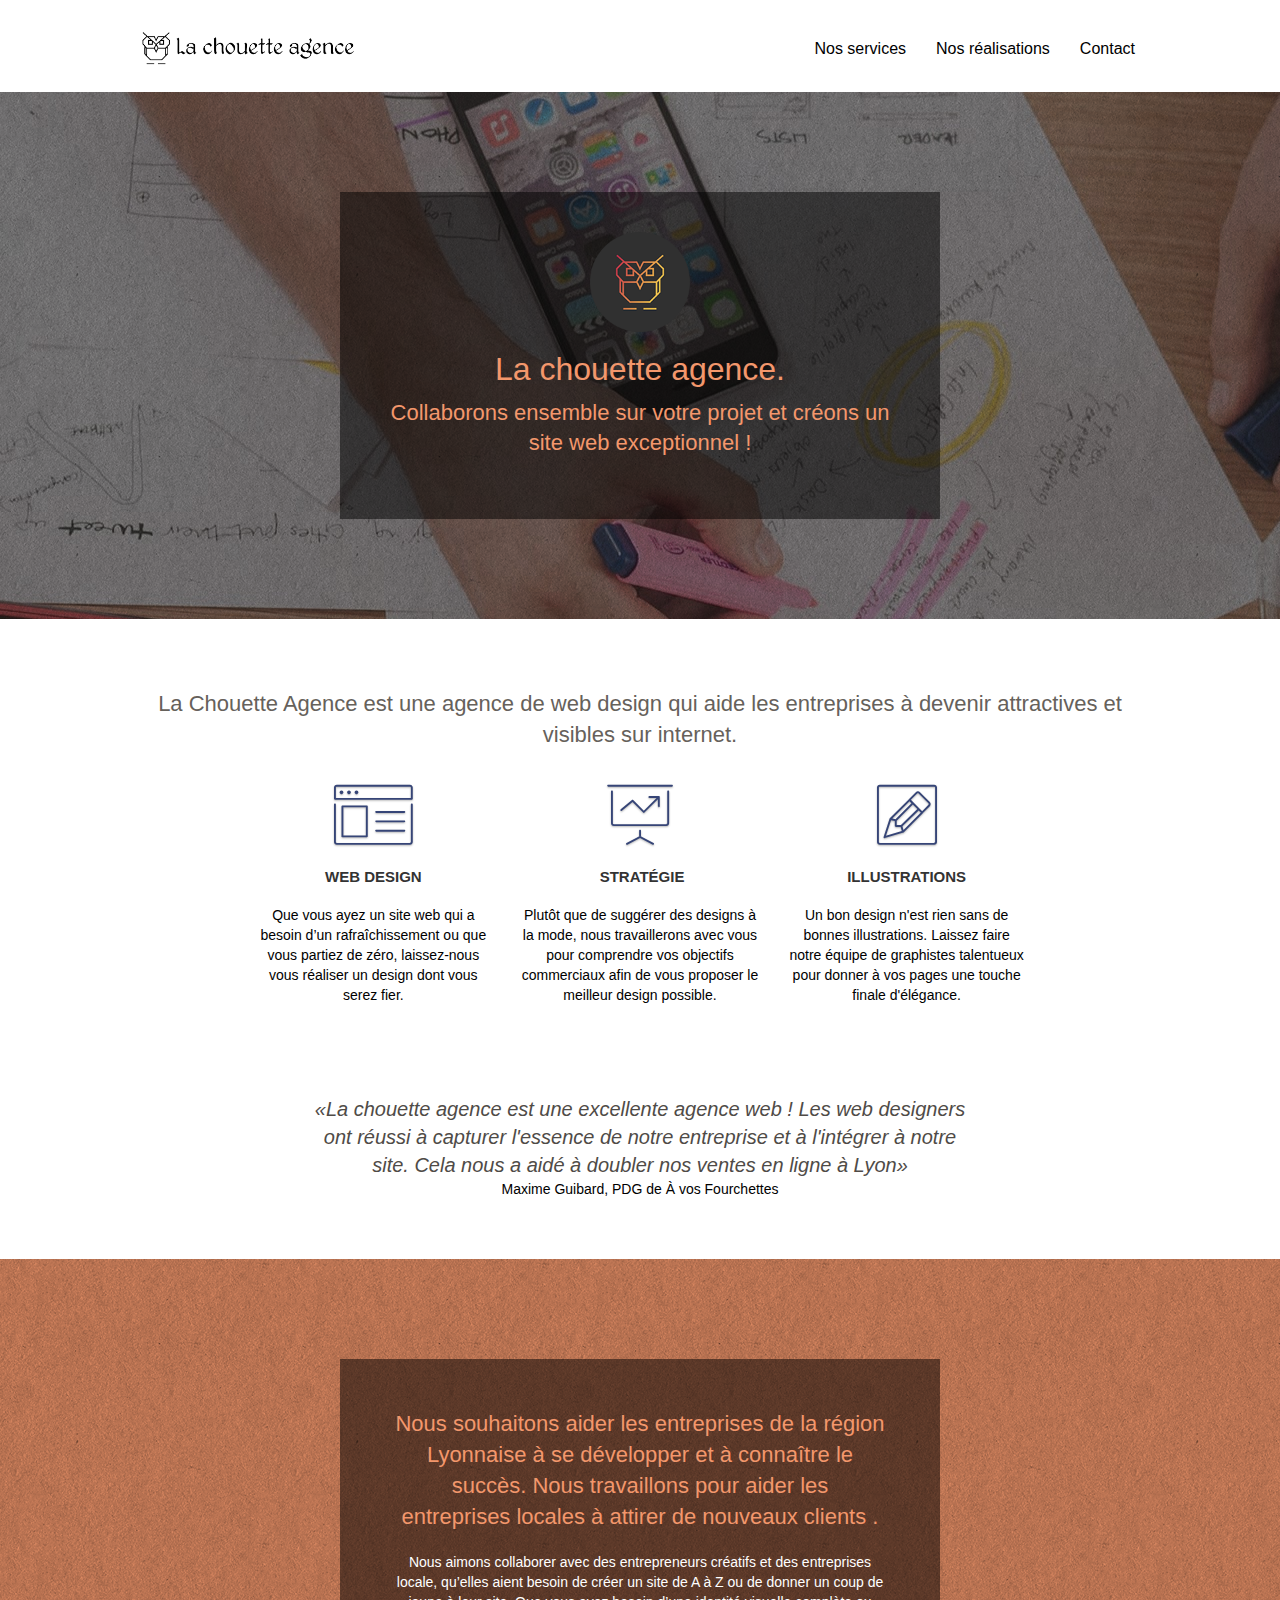
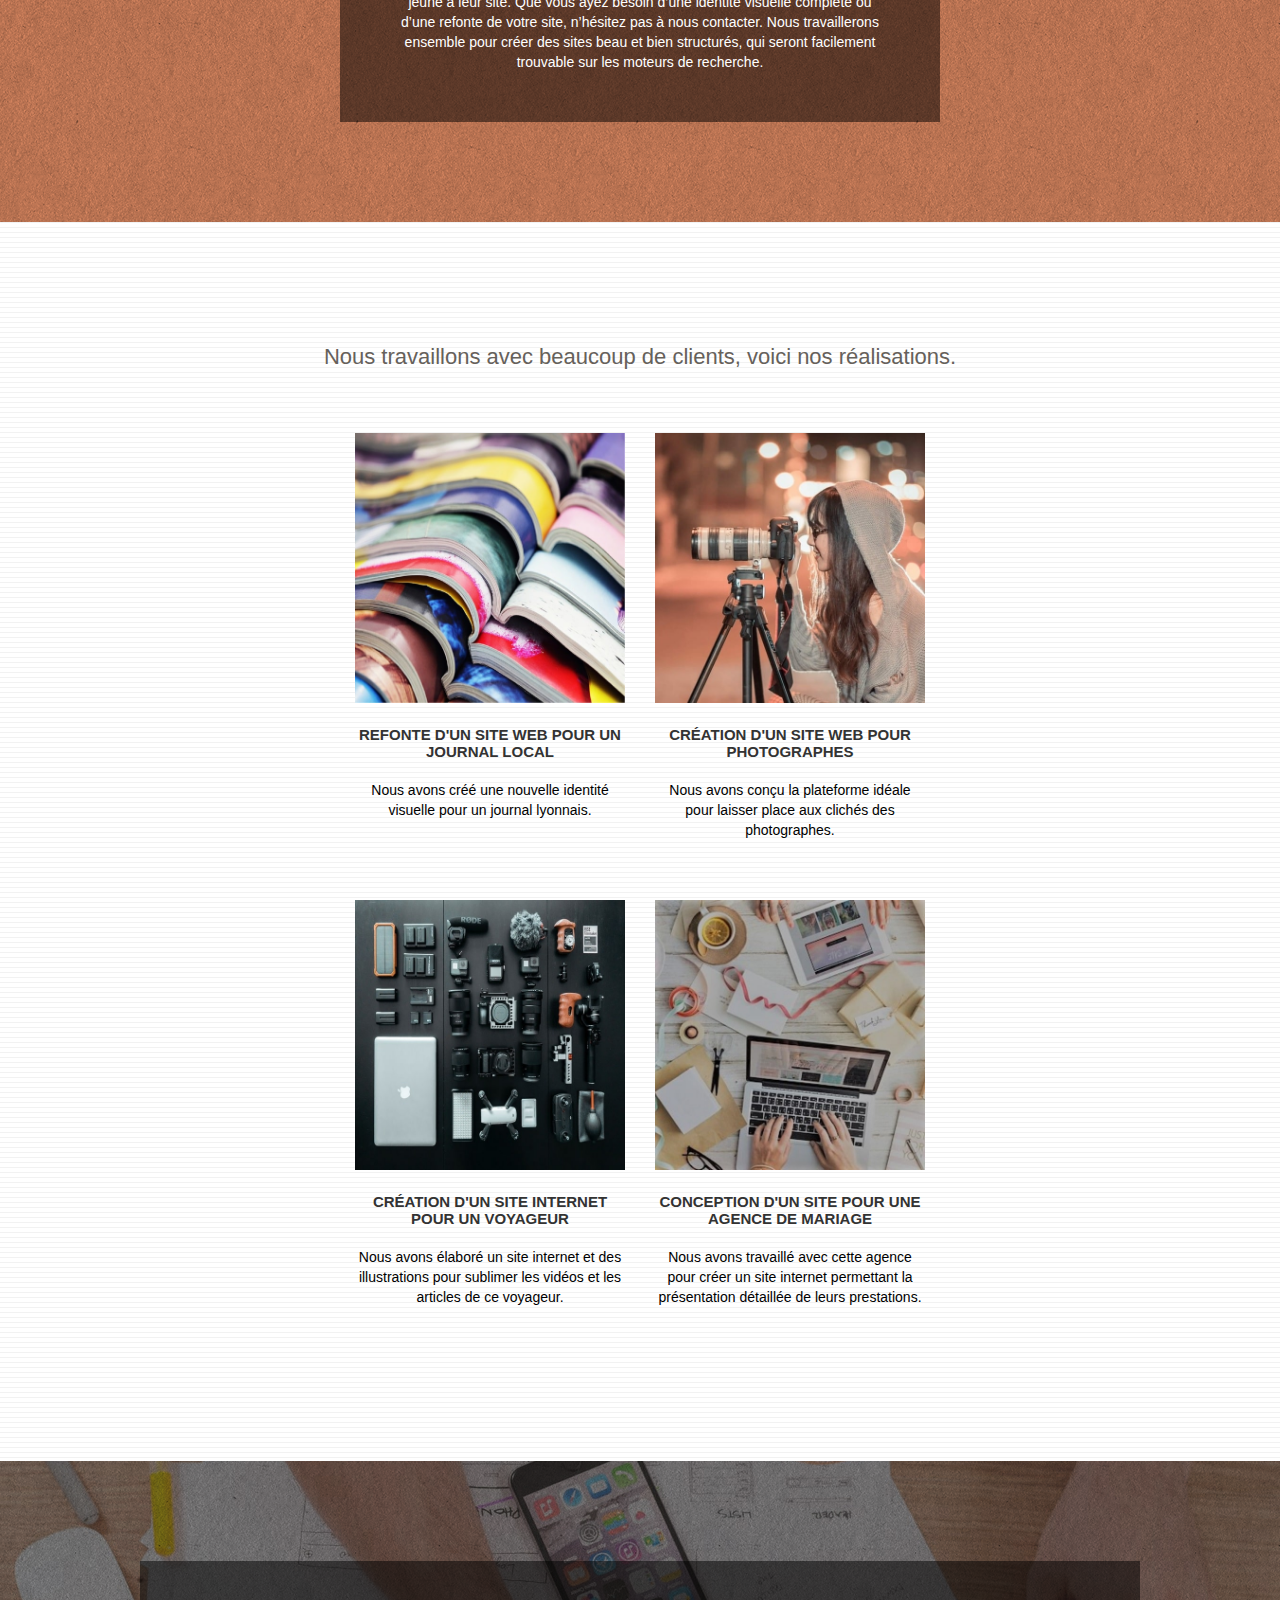
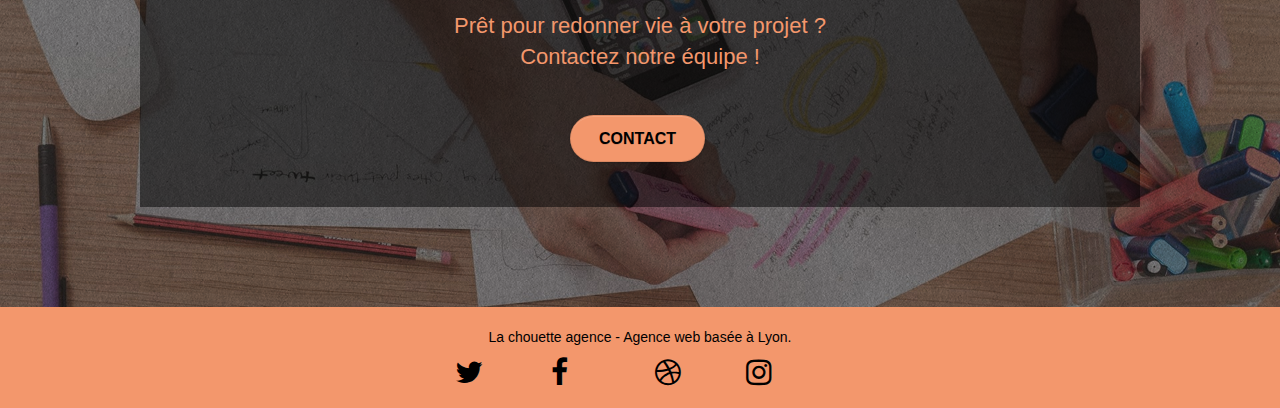
==== commit 91f50778: "[MAJ] Image photographe renommée + Fonts supprimés" ====
--- a/index.html
+++ b/index.html
@@ -161,7 +161,7 @@
 				</p>
 			</section>
 			<section class="col-sm-6">
-				<a href="#" data-lightbox="img/photographe-création-web-section4.jpg" data-gallery-id="gallery-1" data-caption="Création d'un site web pour photographes" data-frame="snapshot-lb"><img src="img/photographe-création-web-section4.jpg" class="img-responsive portfolio-thumb" alt="Photographe prenant des clichés nocturnes afin de les exposer sur un site internet design" /></a>
+				<a href="#" data-lightbox="img/photographe-creation-web-section4.jpg" data-gallery-id="gallery-1" data-caption="Création d'un site web pour photographes" data-frame="snapshot-lb"><img src="img/photographe-creation-web-section4.jpg" class="img-responsive portfolio-thumb" alt="Photographe prenant des clichés nocturnes afin de les exposer sur un site internet design" /></a>
 				<h3 class="mg-md text-center">
 					Création d'un site web pour photographes
 				</h3>
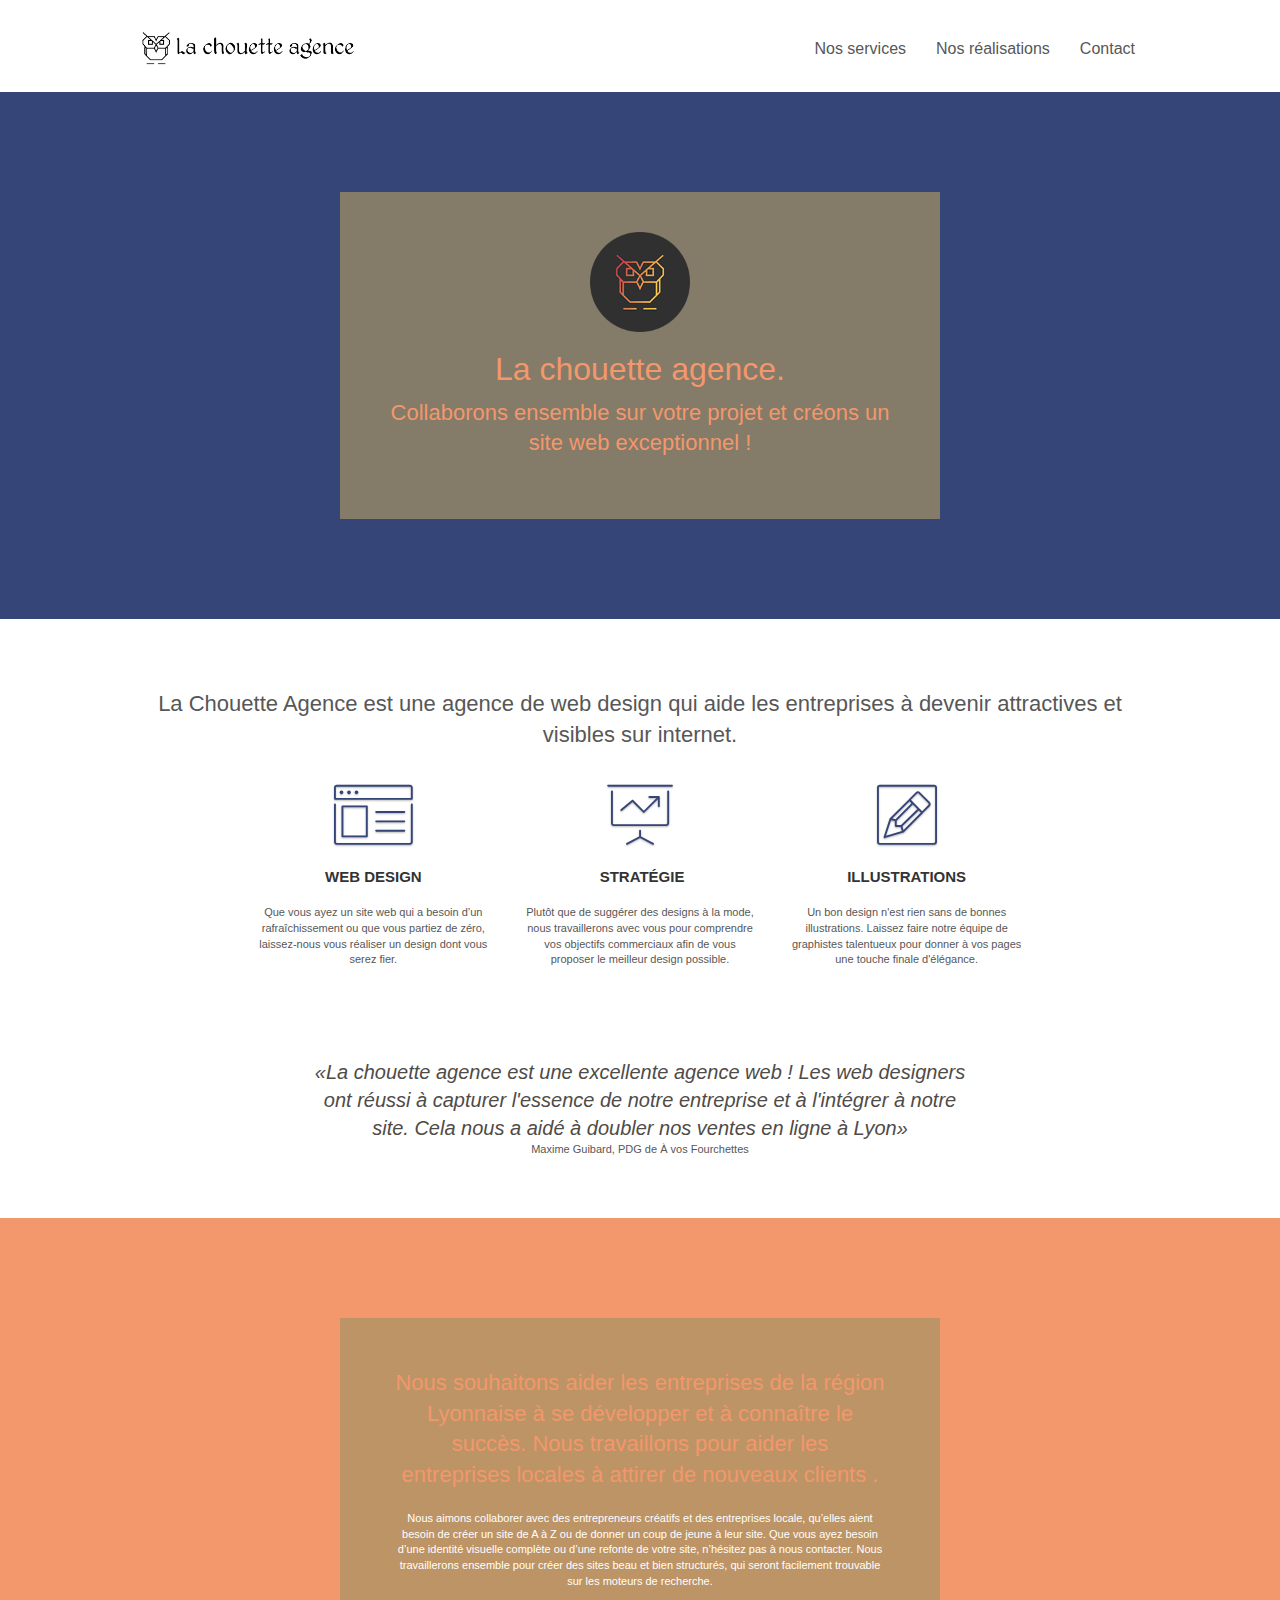
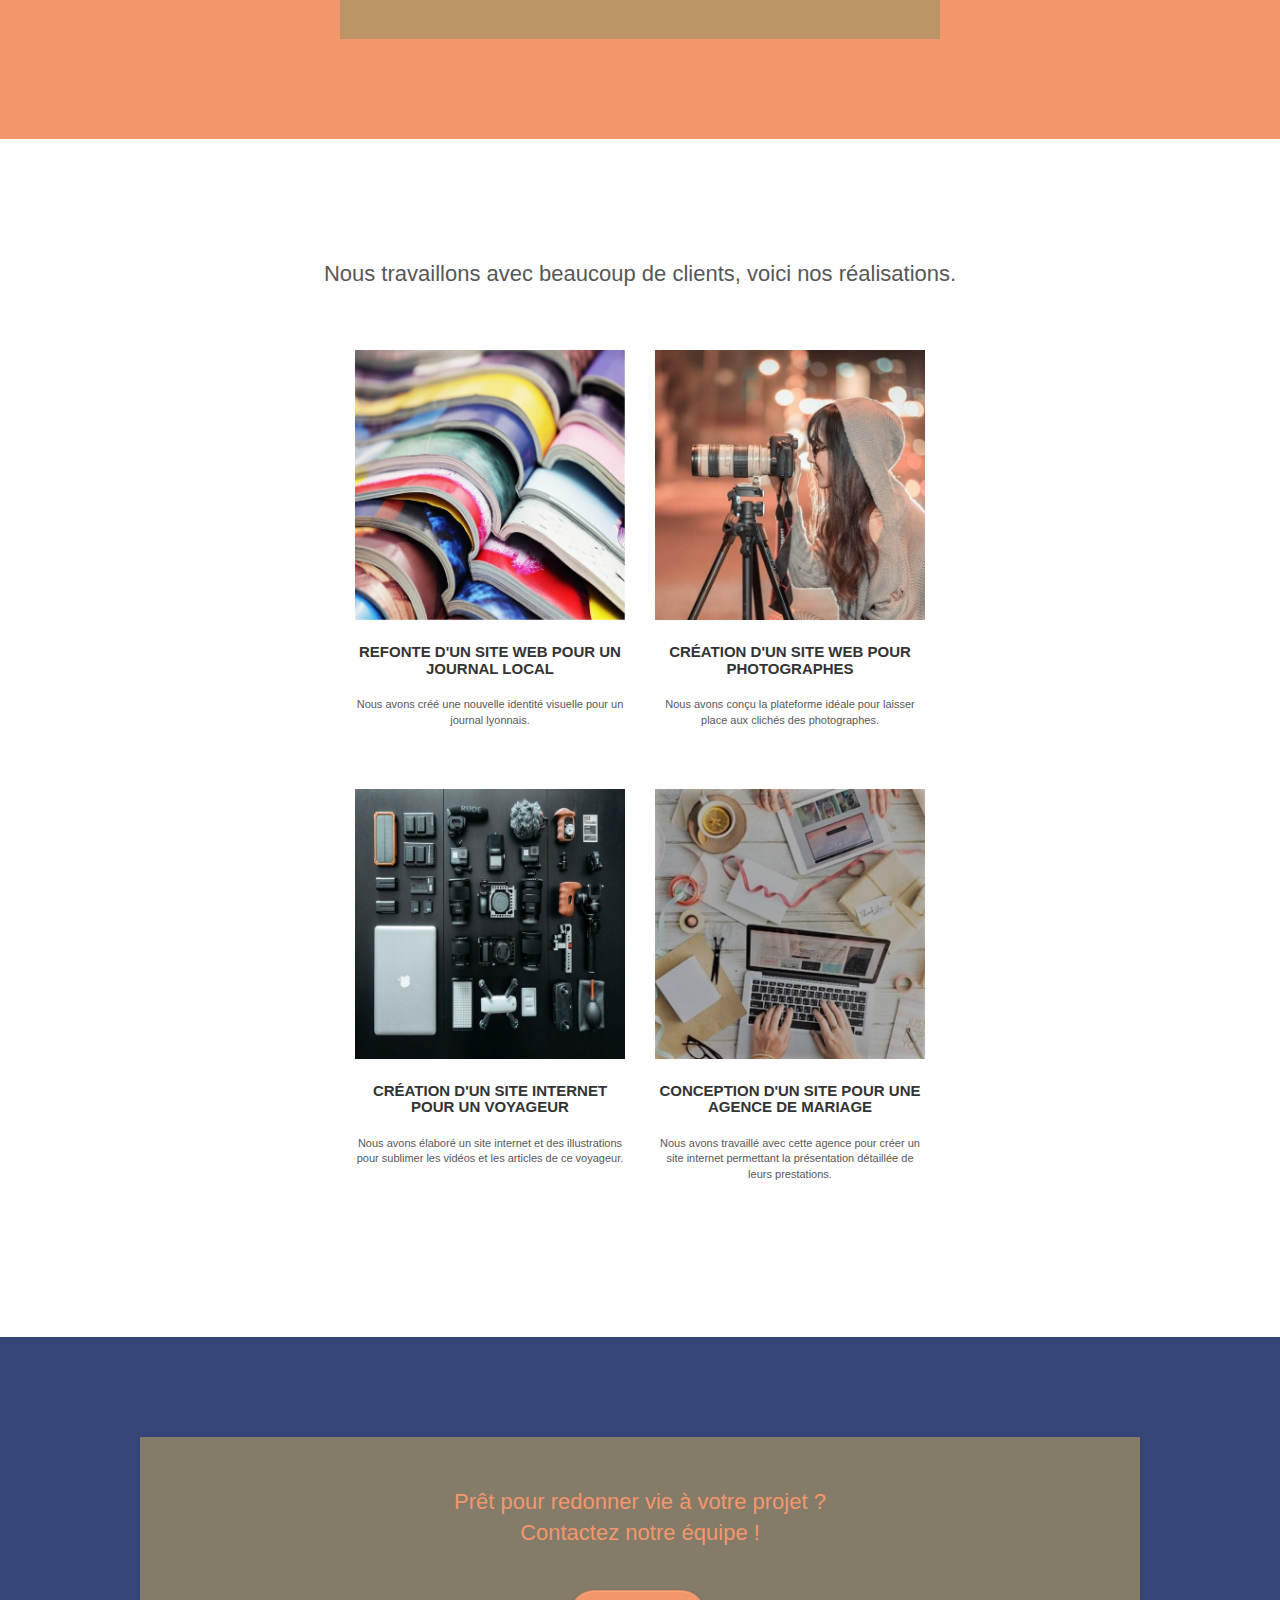
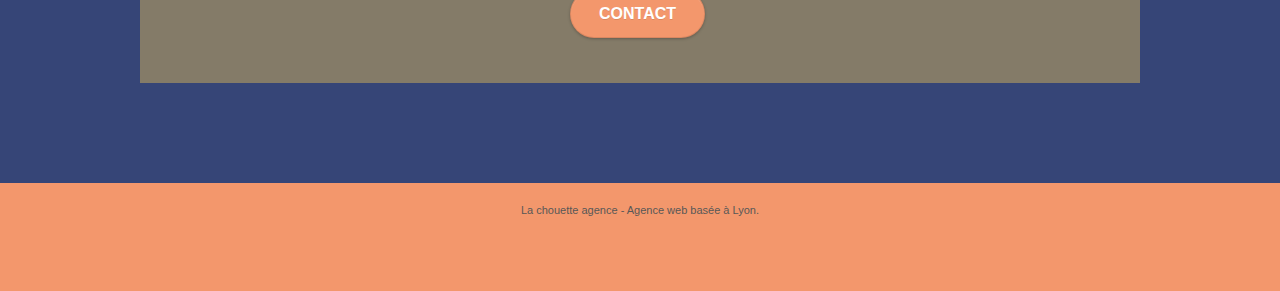
==== commit 8b63080b: "[MAJ] Validation W3C CSS" ====
--- a/index.html
+++ b/index.html
@@ -47,7 +47,7 @@
 						<a href="#bloc-4-portfolio" title="Jetez un coup d'œil sur nos réalisations">Nos réalisations</a>
 					</li>
 					<li>
-						<a href="contact.html" title="Contactez notre équipe pour une possible collaboration !">Contact</a>
+						<a href="#bloc-5-cta" title="Contactez notre équipe pour une possible collaboration !">Contact</a>
 					</li>
 				</ul>
 			</div>
--- a/style.min.css
+++ b/style.min.css
@@ -1 +1 @@
-body{margin:0;padding:0;background:#fff;overflow-x:hidden;-webkit-font-smoothing:antialiased;-moz-osx-font-smoothing:grayscale}a,button{transition:all .3s ease-in-out;outline:0!important}a:hover{text-decoration:none;cursor:pointer}#page-loading-blocs-notifaction{position:fixed;top:0;bottom:0;width:100%;z-index:100000;background:#fff url(img/pageload-spinner.gif) no-repeat center center}.bloc{width:100%;clear:both;background:50% 50% no-repeat;padding:0 50px;-webkit-background-size:cover;-moz-background-size:cover;-o-background-size:cover;background-size:cover;position:relative}.bloc .container{padding-left:0;padding-right:0}.bloc-lg{padding:100px 50px}.bloc-md{padding:50px}.bloc-sm{padding:20px 50px}.bg-b-edge,.bg-bl-edge,.bg-br-edge,.bg-center,.bg-l-edge,.bg-r-edge,.bg-repeat,.bg-t-edge,.bg-tl-edge,.bg-tr-edge{-webkit-background-size:auto!important;-moz-background-size:auto!important;-o-background-size:auto!important;background-size:auto!important}.bg-repeat{background:repeat}.bg-t-edge{background:top no-repeat}.bloc-bg-texture::before{content:"";background-size:2px 2px;position:absolute;top:0;bottom:0;left:0;right:0}.texture-paper::before{background:url(img/texture-paper.png);background-size:280px 280px}.b-parallax{background-attachment:fixed}.d-bloc{color:rgba(255,255,255,.7)}.d-bloc button:hover{color:rgba(255,255,255,.9)}.d-bloc .icon-round,.d-bloc .icon-rounded,.d-bloc .icon-semi-rounded-a,.d-bloc .icon-semi-rounded-b,.d-bloc .icon-square{border-color:rgba(255,255,255,.9)}.d-bloc .divider-h span{border-color:rgba(255,255,255,.2)}.d-bloc .a-btn,.d-bloc .navbar a,.d-bloc .navbar-brand,.d-bloc a .icon-lg,.d-bloc a .icon-md,.d-bloc a .icon-sm,.d-bloc a .icon-xl,.d-bloc h1 a,.d-bloc h2 a,.d-bloc h3 a,.d-bloc h4 a,.d-bloc h5 a,.d-bloc h6 a,.d-bloc p a{color:#000}.d-bloc .a-btn:hover,.d-bloc .navbar a:hover,.d-bloc .navbar-brand:hover,.d-bloc a:hover .icon-lg,.d-bloc a:hover .icon-md,.d-bloc a:hover .icon-sm,.d-bloc a:hover .icon-xl,.d-bloc h1 a:hover,.d-bloc h2 a:hover,.d-bloc h3 a:hover,.d-bloc h4 a:hover,.d-bloc h5 a:hover,.d-bloc h6 a:hover,.d-bloc p a:hover{color:#fff}.d-bloc .navbar-toggle .icon-bar{background:#fff}.d-bloc .btn-wire,.d-bloc .btn-wire:hover{color:#fff;border-color:#fff}.d-bloc .panel{color:rgba(0,0,0,.5)}.d-bloc .panel button:hover{color:rgba(0,0,0,.7)}.d-bloc .panel icon{border-color:rgba(0,0,0,.7)}.d-bloc .panel .divider-h span{border-color:rgba(0,0,0,.1)}.d-bloc .panel .a-btn{color:rgba(0,0,0,.6)}.d-bloc .panel .a-btn:hover{color:#000}.d-bloc .panel .btn-wire,.d-bloc .panel .btn-wire:hover{color:rgba(0,0,0,.7);border-color:rgba(0,0,0,.3)}.d-bloc .panel,.l-bloc{color:rgba(0,0,0,.5)}.d-bloc .panel button:hover,.l-bloc button:hover{color:rgba(0,0,0,.7)}.l-bloc .icon-round,.l-bloc .icon-rounded,.l-bloc .icon-semi-rounded-a,.l-bloc .icon-semi-rounded-b,.l-bloc .icon-square{border-color:rgba(0,0,0,.7)}.d-bloc .panel .divider-h span,.l-bloc .divider-h span{border-color:rgba(0,0,0,.1)}.d-bloc .panel .a-btn,.l-bloc .a-btn,.l-bloc .navbar a,.l-bloc .navbar-brand,.l-bloc a .icon-lg,.l-bloc a .icon-md,.l-bloc a .icon-sm,.l-bloc a .icon-xl,.l-bloc h1 a,.l-bloc h2 a,.l-bloc h3 a,.l-bloc h4 a,.l-bloc h5 a,.l-bloc h6 a,.l-bloc p a{color:rgba(0,0,0,.6)}.d-bloc .panel .a-btn:hover,.l-bloc .a-btn:hover,.l-bloc .navbar a:hover,.l-bloc .navbar-brand:hover,.l-bloc a:hover .icon-lg,.l-bloc a:hover .icon-md,.l-bloc a:hover .icon-sm,.l-bloc a:hover .icon-xl,.l-bloc h1 a:hover,.l-bloc h2 a:hover,.l-bloc h3 a:hover,.l-bloc h4 a:hover,.l-bloc h5 a:hover,.l-bloc h6 a:hover,.l-bloc p a:hover{color:#000}.l-bloc .navbar-toggle .icon-bar{color:rgba(0,0,0,.6)}.d-bloc .panel .btn-wire,.d-bloc .panel .btn-wire:hover,.l-bloc .btn-wire,.l-bloc .btn-wire:hover{color:rgba(0,0,0,.7);border-color:rgba(0,0,0,.3)}.voffset{margin-top:30px}.voffset-lg{margin-top:80px}.row-no-gutters{margin-right:0;margin-left:0}.row.row-no-gutters>[class*=" col-"],.row.row-no-gutters>[class^=col-]{padding-right:0;padding-left:0}#bloc-1-hero h1{font-size:32px}.navbar{margin-bottom:0;z-index:1}.navbar-brand{height:auto;padding:3px 15px;font-size:25px;font-weight:400;font-weight:600;line-height:44px}.navbar-brand img{max-height:200px;margin:0 5px 0 0;display:inline}.navbar-brand img[src$=svg]{min-width:100px}.nav-center .navbar-brand img{margin:0}.navbar .nav{padding-top:2px;margin-right:-16px;float:right;z-index:1}.nav>li{float:left;margin-top:4px;font-size:16px}.navbar-nav .open .dropdown-menu>li>a{text-align:inherit}.nav>li a:focus,.nav>li a:hover{background:0 0}.navbar-toggle{margin:10px 10px 0 0;border:0}.navbar-toggle:hover{background:0 0!important}.navbar-toggle .icon-bar{background-color:rgba(0,0,0,.5);width:26px}.nav-invert .navbar .nav{float:left}.nav-invert .navbar-brand,.nav-invert .navbar-header{float:right;position:relative;z-index:2}@media (min-width:768px){.site-navigation{position:absolute;top:50%;right:20px;transform:translate(0,-50%);-webkit-transform:translateY(-50%)}.nav>li .dropdown-menu a,.nav>li .dropdown-menu a:hover{color:#484848}.nav-invert .site-navigation{left:0;right:0}.nav-center{text-align:center}.nav-center .navbar-header{width:100%}.nav-center .nav>li,.nav-center .navbar-brand,.nav-center .navbar-header{float:none;display:inline-block}.nav-center .site-navigation{position:relative;width:100%;right:0;margin-right:0;margin-top:20px}.nav-center.mini-nav .navbar-toggle{float:none;margin:10px auto 0}}.nav>li>.dropdown a{background:0 0!important;display:block;padding:14px 15px}nav .caret{margin:0 5px}.dropdown-menu .dropdown-menu{top:-8px;left:100%}.dropdown-menu .dropmenu-flow-right{top:100%;left:0;margin-left:-1px;border-top-left-radius:0;border-top-right-radius:0}.dropdown-menu .dropdown span{border:4px solid #000;border-top-color:transparent;border-right-color:transparent;border-bottom-color:transparent;margin:6px -5px 0 0!important;float:right}.mg-md{margin-top:10px;margin-bottom:20px}.mg-lg{margin-top:10px;margin-bottom:40px}.btn{margin:0 5px 5px 0}.btn.pull-right{margin:0 0 5px 5px}.btn-d,.btn-d:focus,.btn-d:hover{color:#fff;background:rgba(0,0,0,.3)}button{outline:0!important}.btn-rd{border-radius:40px}.btn-clean{border:1px solid rgba(0,0,0,.08);border-bottom-color:rgba(0,0,0,.1);text-shadow:0 1px 0 rgba(0,0,1,.1);box-shadow:0 1px 3px rgba(0,0,1,.25),inset 0 1px 0 0 rgba(255,255,255,.15)}.icon-md{font-size:30px!important}.icon-lg{font-size:60px!important}.sm-shadow{text-shadow:0 1px 2px rgba(0,0,0,.3)}.panel-sq,.panel-sq .panel-footer,.panel-sq .panel-heading{border-radius:0}.panel-rd{border-radius:30px}.panel-rd .panel-heading{border-radius:29px 29px 0 0}.panel-rd .panel-footer{border-radius:0 0 29px 29px}.form-control{border-color:rgba(0,0,0,.1);box-shadow:none}.scrollToTop{width:40px;height:40px;position:fixed;bottom:20px;right:20px;opacity:0;z-index:500;transition:all .3s ease-in-out}.scrollToTop span{margin-top:6px}.showScrollTop{font-size:14px;opacity:1}a[data-lightbox]{position:relative;display:block;text-align:center}a[data-lightbox]:hover::before{content:"+";font-family:HelveticaNeue-Light,"Helvetica Neue Light","Helvetica Neue",Helvetica,Arial;font-size:32px;width:50px;height:50px;margin-left:-25px;border-radius:50%;background:rgba(0,0,0,.6);color:#fff;font-weight:100;z-index:1;position:absolute;top:50%;transform:translateY(-50%);-webkit-transform:translateY(-50%)}a[data-lightbox]:hover img{opacity:.6;-webkit-animation-fill-mode:none;animation-fill-mode:none}#lightbox-modal{display:flex;align-items:center}#lightbox-modal .modal-dialog{width:90%;max-width:900px;margin:0 auto 0}#lightbox-modal .modal-dialog img{max-height:90vh;margin:0 auto}.lightbox-caption{padding:20px;color:#fff;background:rgba(0,0,0,.5);position:absolute;left:15px;right:15px;bottom:5px}.close-lightbox{color:#fff;font-size:30px;position:absolute;top:20px;right:20px;z-index:20;background:rgba(0,0,0,.5);border:none;line-height:30px;padding:0 9px 5px;opacity:.3}.close-lightbox:hover,.next-lightbox:hover,.prev-lightbox:hover{opacity:1;color:#fff}.next-lightbox,.prev-lightbox{font-size:20px;color:rgba(255,255,255,.9);background:rgba(0,0,0,.5);transition:all .2s ease-in-out;position:absolute;top:45%;z-index:1;opacity:.4}.next-lightbox{padding:6px 8px 1px 13px;right:25px}.prev-lightbox{padding:6px 13px 1px 10px;left:25px}.snapshot-lb .modal-body{padding-bottom:45px}.snapshot-lb .lightbox-caption{padding:0;color:rgba(0,0,0,.5);background:0 0}.btn,a,h1,h2,h3,h4,h5,h6,label,p{font-family:helvetica;font-weight:400;color:#000!important}.container{max-width:1000px}.hero-bloc-text{font-size:38px}.hero-bloc-text-sub{font-size:36px}.statement-bloc-text{line-height:26px;font-style:italic;font-size:20px;text-align:center;font-weight:lighter;max-width:520px;margin:auto auto auto auto}p{font-size:14px}.tight-width-whitespace{max-width:600px;margin:auto auto auto auto}.h1{font-size:20px;font-family:"Open Sans"}.cta-hero{margin-top:22px;color:#fff!important;text-transform:uppercase;padding:12px 28px 12px 28px;font-size:16px;font-weight:700}.social{max-width:400px;margin:auto auto auto auto}h2{font-size:22px;line-height:1.4em;color:#66615b!important}q{font-size:20px;line-height:1.4em;font-style:italic;color:#4f4b47!important}h3{font-size:15px;text-transform:uppercase;font-weight:700;color:#333!important}.med-width-whitespace{max-width:800px;margin:auto auto auto auto;box-shadow:0 0 0 #000}h1{color:#333!important}h4{color:#333!important}.icons{margin-bottom:14px;margin-top:24px}.white{color:#fff!important}.portfolio-thumb{margin-bottom:24px}.portfolio-row{margin-bottom:44px;margin-top:50px}.avatar{box-shadow:0 4px 9px rgba(0,0,0,.3)}.black-background{background-color:rgba(0,0,0,.5);padding:40px 40px 40px 40px}.bold-link{font-weight:900;text-decoration:underline!important}.bgc-white{background-color:#fff}.bgc-dark-slate-blue{background-color:#364577}.bgc-atomic-tangerine{background-color:#f3976c}.tc-white{color:#f3976c!important}.btn-atomic-tangerine{background:#f3976c;color:#000!important}.btn-atomic-tangerine:hover{background:#c27956!important;color:#fff!important}.ltc-white{color:#fff!important}.ltc-white:hover{color:#ccc!important}.ltc-atomic-tangerine{color:#f3976c!important}.ltc-atomic-tangerine:hover{color:#c27956!important}.icon-dark-slate-blue{color:#364577!important;border-color:#364577!important}.bg-dots-bg{background-image:url(img/dots-bg.png)}.bg-lines-h2-bg{background-image:url(img/lines-h2-bg.png)}.bg-banniere{background-image:url(img/la-chouette-agence-banniere-section1.jpg)}.bg-presentation{background-image:url(img/image-de-presentation-section3.jpg)}@media (max-width:1024px){.bloc{padding-left:20px;padding-right:20px}.bloc-tile-2.full-width-bloc .container,.bloc-tile-3.full-width-bloc .container,.bloc-tile-4.full-width-bloc .container,.bloc.full-width-bloc{padding-left:0;padding-right:0}}@media (max-width:992px) and (min-width:768px){.navbar .nav{max-width:80%}.nav-center.navbar .nav{max-width:100%}}@media only screen and (min-device-width:768px) and (max-device-width:1024px) and (orientation:landscape){.b-parallax{background-attachment:scroll}}@media only screen and (min-device-width:1024px) and (max-device-width:1366px) and (-webkit-min-device-pixel-ratio:1.5){.b-parallax{background-attachment:scroll}}@media (max-width:991px){.container{width:100%}.b-parallax{background-attachment:scroll}#hero-bloc,.page-container{overflow-x:hidden;position:relative}.bloc{padding-left:constant(safe-area-inset-left);padding-right:constant(safe-area-inset-right)}.bloc-group,.bloc-group .bloc{display:block;width:100%}.bloc-fill-screen .fill-bloc-bottom-edge,.bloc-fill-screen .fill-bloc-top-edge{padding:0 20px;padding-left:constant(safe-area-inset-left);padding-right:constant(safe-area-inset-right)}}@media (max-width:767px){.page-container{overflow-x:hidden;position:relative}#disqus_thread,h1,h2,h3,h4,h5,h6,p{padding-left:10px!important;padding-right:10px!important}.b-parallax{background-attachment:scroll}.navbar .nav{padding-top:0;border-top:1px solid rgba(0,0,0,.2);float:none!important}.navbar.row{margin-left:0;margin-right:0}.site-navigation{position:inherit;transform:none;-webkit-transform:none;-ms-transform:none}.nav>li{margin-top:0;border-bottom:1px solid rgba(0,0,0,.1);background:rgba(0,0,0,.05);text-align:left;padding-left:15px;width:100%}.nav>li:hover{background:rgba(0,0,0,.08)}.dropdown .dropdown a .caret{float:none;margin:5px 0 0 10px!important;border:4px solid #000;border-bottom-color:transparent;border-right-color:transparent;border-left-color:transparent}#hero-bloc .navbar .nav{background:rgba(0,0,0,.8)}#hero-bloc .navbar .nav a{color:rgba(255,255,255,.6)}.hero{padding:50px 0}.hero-nav{left:-1px;right:-1px}.navbar-collapse{padding:0;overflow-x:hidden;-webkit-box-shadow:none;box-shadow:none}.navbar-brand img{max-height:40px;width:auto}.nav-invert .navbar-header{float:none;width:100%}.nav-invert .navbar-toggle{float:left;margin-left:10px}.bloc{padding-left:0;padding-right:0}.bloc-lg,.bloc-xl,.bloc-xxl{padding:40px 0}.bloc-md,.bloc-sm{padding-left:0;padding-right:0}.bloc-fill-screen .fill-bloc-bottom-edge,.bloc-fill-screen .fill-bloc-top-edge,.bloc-tile-2 .container,.bloc-tile-3 .container,.bloc-tile-4 .container{padding-left:0;padding-right:0}.a-block{padding:0 10px}.btn-dwn{display:none}.voffset{margin-top:5px}.voffset-md{margin-top:20px}.voffset-lg{margin-top:30px}form{padding:5px}.close-lightbox{display:inline-block}.blocsapp-device-iphone5{background-size:216px 425px;padding-top:60px;width:216px;height:425px}.blocsapp-device-iphone5 img{width:180px;height:320px}}@media (max-width:400px){.bloc{padding-left:0;padding-right:0}}@media (max-width:767px){.bloc-mob-center-text{text-align:center}}.hidden-text-link{visibility:hidden}.presentation-form{font-size:19px}+body{margin:0;padding:0;background:#fff;overflow-x:hidden;-webkit-font-smoothing:antialiased;-moz-osx-font-smoothing:grayscale}a,button{transition:all .3s ease-in-out;outline:0!important}a:hover{text-decoration:none;cursor:pointer}#page-loading-blocs-notifaction{position:fixed;top:0;bottom:0;width:100%;z-index:100000;background:#fff url(img/pageload-spinner.gif) no-repeat center center}.bloc{width:100%;clear:both;background:50% 50% no-repeat;padding:0 50px;-webkit-background-size:cover;-moz-background-size:cover;-o-background-size:cover;background-size:cover;position:relative}.bloc .container{padding-left:0;padding-right:0}.bloc-lg{padding:100px 50px}.bloc-md{padding:50px}.bloc-sm{padding:20px 50px}.bg-b-edge,.bg-bl-edge,.bg-br-edge,.bg-center,.bg-l-edge,.bg-r-edge,.bg-repeat,.bg-t-edge,.bg-tl-edge,.bg-tr-edge{-webkit-background-size:auto!important;-moz-background-size:auto!important;-o-background-size:auto!important;background-size:auto!important}.bg-repeat{background:repeat}.bg-t-edge{background:top no-repeat}.bloc-bg-texture::before{content:"";background-size:2px 2px;position:absolute;top:0;bottom:0;left:0;right:0}.texture-paper::before{background:url(img/texture-paper.png);background-size:280px 280px}.b-parallax{background-attachment:fixed}.d-bloc{color:rgba(255,255,255,.7)}.d-bloc button:hover{color:rgba(255,255,255,.9)}.d-bloc .icon-round,.d-bloc .icon-rounded,.d-bloc .icon-semi-rounded-a,.d-bloc .icon-semi-rounded-b,.d-bloc .icon-square{border-color:rgba(255,255,255,.9)}.d-bloc .divider-h span{border-color:rgba(255,255,255,.2)}.d-bloc .a-btn,.d-bloc .navbar a,.d-bloc .navbar-brand,.d-bloc a .icon-lg,.d-bloc a .icon-md,.d-bloc a .icon-sm,.d-bloc a .icon-xl,.d-bloc h1 a,.d-bloc h2 a,.d-bloc h3 a,.d-bloc h4 a,.d-bloc h5 a,.d-bloc h6 a,.d-bloc p a{color:#000}.d-bloc .a-btn:hover,.d-bloc .navbar a:hover,.d-bloc .navbar-brand:hover,.d-bloc a:hover .icon-lg,.d-bloc a:hover .icon-md,.d-bloc a:hover .icon-sm,.d-bloc a:hover .icon-xl,.d-bloc h1 a:hover,.d-bloc h2 a:hover,.d-bloc h3 a:hover,.d-bloc h4 a:hover,.d-bloc h5 a:hover,.d-bloc h6 a:hover,.d-bloc p a:hover{color:#fff}.d-bloc .navbar-toggle .icon-bar{background:#fff}.d-bloc .btn-wire,.d-bloc .btn-wire:hover{color:#fff;border-color:#fff}.d-bloc .panel{color:rgba(0,0,0,.5)}.d-bloc .panel button:hover{color:rgba(0,0,0,.7)}.d-bloc .panel icon{border-color:rgba(0,0,0,.7)}.d-bloc .panel .divider-h span{border-color:rgba(0,0,0,.1)}.d-bloc .panel .a-btn{color:rgba(0,0,0,.6)}.d-bloc .panel .a-btn:hover{color:#000}.d-bloc .panel .btn-wire,.d-bloc .panel .btn-wire:hover{color:rgba(0,0,0,.7);border-color:rgba(0,0,0,.3)}.d-bloc .panel,.l-bloc{color:rgba(0,0,0,.5)}.d-bloc .panel button:hover,.l-bloc button:hover{color:rgba(0,0,0,.7)}.l-bloc .icon-round,.l-bloc .icon-rounded,.l-bloc .icon-semi-rounded-a,.l-bloc .icon-semi-rounded-b,.l-bloc .icon-square{border-color:rgba(0,0,0,.7)}.d-bloc .panel .divider-h span,.l-bloc .divider-h span{border-color:rgba(0,0,0,.1)}.d-bloc .panel .a-btn,.l-bloc .a-btn,.l-bloc .navbar a,.l-bloc .navbar-brand,.l-bloc a .icon-lg,.l-bloc a .icon-md,.l-bloc a .icon-sm,.l-bloc a .icon-xl,.l-bloc h1 a,.l-bloc h2 a,.l-bloc h3 a,.l-bloc h4 a,.l-bloc h5 a,.l-bloc h6 a,.l-bloc p a{color:rgba(0,0,0,.6)}.d-bloc .panel .a-btn:hover,.l-bloc .a-btn:hover,.l-bloc .navbar a:hover,.l-bloc .navbar-brand:hover,.l-bloc a:hover .icon-lg,.l-bloc a:hover .icon-md,.l-bloc a:hover .icon-sm,.l-bloc a:hover .icon-xl,.l-bloc h1 a:hover,.l-bloc h2 a:hover,.l-bloc h3 a:hover,.l-bloc h4 a:hover,.l-bloc h5 a:hover,.l-bloc h6 a:hover,.l-bloc p a:hover{color:#000}.l-bloc .navbar-toggle .icon-bar{color:rgba(0,0,0,.6)}.d-bloc .panel .btn-wire,.d-bloc .panel .btn-wire:hover,.l-bloc .btn-wire,.l-bloc .btn-wire:hover{color:rgba(0,0,0,.7);border-color:rgba(0,0,0,.3)}.voffset{margin-top:30px}.voffset-lg{margin-top:80px}.row-no-gutters{margin-right:0;margin-left:0}.row.row-no-gutters>[class*=" col-"],.row.row-no-gutters>[class^=col-]{padding-right:0;padding-left:0}#bloc-1-hero h1{font-size:32px}.navbar{margin-bottom:0;z-index:1}.navbar-brand{height:auto;padding:3px 15px;font-size:25px;font-weight:400;font-weight:600;line-height:44px}.navbar-brand img{max-height:200px;margin:0 5px 0 0;display:inline}.navbar-brand img[src$=svg]{min-width:100px}.nav-center .navbar-brand img{margin:0}.navbar .nav{padding-top:2px;margin-right:-16px;float:right;z-index:1}.nav>li{float:left;margin-top:4px;font-size:16px}.navbar-nav .open .dropdown-menu>li>a{text-align:inherit}.nav>li a:focus,.nav>li a:hover{background:0 0}.navbar-toggle{margin:10px 10px 0 0;border:0}.navbar-toggle:hover{background:0 0!important}.navbar-toggle .icon-bar{background-color:rgba(0,0,0,.5);width:26px}.nav-invert .navbar .nav{float:left}.nav-invert .navbar-brand,.nav-invert .navbar-header{float:right;position:relative;z-index:2}@media (min-width:768px){.site-navigation{position:absolute;top:50%;right:20px;transform:translate(0,-50%);-webkit-transform:translateY(-50%)}.nav>li .dropdown-menu a,.nav>li .dropdown-menu a:hover{color:#484848}.nav-invert .site-navigation{left:0;right:0}.nav-center{text-align:center}.nav-center .navbar-header{width:100%}.nav-center .nav>li,.nav-center .navbar-brand,.nav-center .navbar-header{float:none;display:inline-block}.nav-center .site-navigation{position:relative;width:100%;right:0;margin-right:0;margin-top:20px}.nav-center.mini-nav .navbar-toggle{float:none;margin:10px auto 0}}.nav>li>.dropdown a{background:0 0!important;display:block;padding:14px 15px}nav .caret{margin:0 5px}.dropdown-menu .dropdown-menu{top:-8px;left:100%}.dropdown-menu .dropmenu-flow-right{top:100%;left:0;margin-left:-1px;border-top-left-radius:0;border-top-right-radius:0}.dropdown-menu .dropdown span{border:4px solid #000;border-top-color:transparent;border-right-color:transparent;border-bottom-color:transparent;margin:6px -5px 0 0!important;float:right}.mg-md{margin-top:10px;margin-bottom:20px}.mg-lg{margin-top:10px;margin-bottom:40px}.btn{margin:0 5px 5px 0}.btn.pull-right{margin:0 0 5px 5px}.btn-d,.btn-d:focus,.btn-d:hover{color:#fff;background:rgba(0,0,0,.3)}button{outline:0!important}.btn-rd{border-radius:40px}.btn-clean{border:1px solid rgba(0,0,0,.08);border-bottom-color:rgba(0,0,0,.1);text-shadow:0 1px 0 rgba(0,0,1,.1);box-shadow:0 1px 3px rgba(0,0,1,.25),inset 0 1px 0 0 rgba(255,255,255,.15)}.icon-md{font-size:30px!important}.icon-lg{font-size:60px!important}.sm-shadow{text-shadow:0 1px 2px rgba(0,0,0,.3)}.panel-sq,.panel-sq .panel-footer,.panel-sq .panel-heading{border-radius:0}.panel-rd{border-radius:30px}.panel-rd .panel-heading{border-radius:29px 29px 0 0}.panel-rd .panel-footer{border-radius:0 0 29px 29px}.form-control{border-color:rgba(0,0,0,.1);box-shadow:none}.scrollToTop{width:40px;height:40px;position:fixed;bottom:20px;right:20px;opacity:0;z-index:500;transition:all .3s ease-in-out}.scrollToTop span{margin-top:6px}.showScrollTop{font-size:14px;opacity:1}a[data-lightbox]{position:relative;display:block;text-align:center}a[data-lightbox]:hover::before{content:"+";font-family:HelveticaNeue-Light,"Helvetica Neue Light","Helvetica Neue",Helvetica,Arial;font-size:32px;width:50px;height:50px;margin-left:-25px;border-radius:50%;background:rgba(0,0,0,.6);color:#fff;font-weight:100;z-index:1;position:absolute;top:50%;transform:translateY(-50%);-webkit-transform:translateY(-50%)}a[data-lightbox]:hover img{opacity:.6;-webkit-animation-fill-mode:none;animation-fill-mode:none}#lightbox-modal{display:flex;align-items:center}#lightbox-modal .modal-dialog{width:90%;max-width:900px;margin:0 auto 0}#lightbox-modal .modal-dialog img{max-height:90vh;margin:0 auto}.lightbox-caption{padding:20px;color:#fff;background:rgba(0,0,0,.5);position:absolute;left:15px;right:15px;bottom:5px}.close-lightbox{color:#fff;font-size:30px;position:absolute;top:20px;right:20px;z-index:20;background:rgba(0,0,0,.5);border:none;line-height:30px;padding:0 9px 5px;opacity:.3}.close-lightbox:hover,.next-lightbox:hover,.prev-lightbox:hover{opacity:1;color:#fff}.next-lightbox,.prev-lightbox{font-size:20px;color:rgba(255,255,255,.9);background:rgba(0,0,0,.5);transition:all .2s ease-in-out;position:absolute;top:45%;z-index:1;opacity:.4}.next-lightbox{padding:6px 8px 1px 13px;right:25px}.prev-lightbox{padding:6px 13px 1px 10px;left:25px}.snapshot-lb .modal-body{padding-bottom:45px}.snapshot-lb .lightbox-caption{padding:0;color:rgba(0,0,0,.5);background:0 0}.btn,a,h1,h2,h3,h4,h5,h6,label,p{font-family:helvetica;font-weight:400;color:#000!important}.container{max-width:1000px}.hero-bloc-text{font-size:38px}.hero-bloc-text-sub{font-size:36px}.statement-bloc-text{line-height:26px;font-style:italic;font-size:20px;text-align:center;font-weight:lighter;max-width:520px;margin:auto auto auto auto}p{font-size:14px}.tight-width-whitespace{max-width:600px;margin:auto auto auto auto}.h1{font-size:20px;font-family:"Open Sans"}.cta-hero{margin-top:22px;color:#fff!important;text-transform:uppercase;padding:12px 28px 12px 28px;font-size:16px;font-weight:700}.social{max-width:400px;margin:auto auto auto auto}h2{font-size:22px;line-height:1.4em;color:#66615b!important}q{font-size:20px;line-height:1.4em;font-style:italic;color:#4f4b47!important}h3{font-size:15px;text-transform:uppercase;font-weight:700;color:#333!important}.med-width-whitespace{max-width:800px;margin:auto auto auto auto;box-shadow:0 0 0 #000}h1{color:#333!important}h4{color:#333!important}.icons{margin-bottom:14px;margin-top:24px}.white{color:#fff!important}.portfolio-thumb{margin-bottom:24px}.portfolio-row{margin-bottom:44px;margin-top:50px}.avatar{box-shadow:0 4px 9px rgba(0,0,0,.3)}.black-background{background-color:rgba(0,0,0,.5);padding:40px 40px 40px 40px}.bold-link{font-weight:900;text-decoration:underline!important}.bgc-white{background-color:#fff}.bgc-dark-slate-blue{background-color:#364577}.bgc-atomic-tangerine{background-color:#f3976c}.tc-white{color:#f3976c!important}.btn-atomic-tangerine{background:#f3976c;color:#000!important}.btn-atomic-tangerine:hover{background:#c27956!important;color:#fff!important}.ltc-white{color:#fff!important}.ltc-white:hover{color:#ccc!important}.ltc-atomic-tangerine{color:#f3976c!important}.ltc-atomic-tangerine:hover{color:#c27956!important}.icon-dark-slate-blue{color:#364577!important;border-color:#364577!important}.bg-dots-bg{background-image:url(img/dots-bg.png)}.bg-lines-h2-bg{background-image:url(img/lines-h2-bg.png)}.bg-banniere{background-image:url(img/la-chouette-agence-banniere-section1.jpg)}.bg-presentation{background-image:url(img/image-de-presentation-section3.jpg)}@media (max-width:1024px){.bloc{padding-left:20px;padding-right:20px}.bloc-tile-2.full-width-bloc .container,.bloc-tile-3.full-width-bloc .container,.bloc-tile-4.full-width-bloc .container,.bloc.full-width-bloc{padding-left:0;padding-right:0}}@media (max-width:992px) and (min-width:768px){.navbar .nav{max-width:80%}.nav-center.navbar .nav{max-width:100%}}@media only screen and (min-width:768px) and (max-width:1024px) and (orientation:landscape){.b-parallax{background-attachment:scroll}}@media only screen and (min-width:1024px) and (max-width:1366px) and (-webkit-min-device-pixel-ratio:1.5){.b-parallax{background-attachment:scroll}}@media (max-width:991px){.container{width:100%}.b-parallax{background-attachment:scroll}#hero-bloc,.page-container{overflow-x:hidden;position:relative}.bloc-group,.bloc-group .bloc{display:block;width:100%}.bloc-fill-screen .fill-bloc-bottom-edge,.bloc-fill-screen .fill-bloc-top-edge{padding:0 20px}}@media (max-width:767px){.page-container{overflow-x:hidden;position:relative}#disqus_thread,h1,h2,h3,h4,h5,h6,p{padding-left:10px!important;padding-right:10px!important}.b-parallax{background-attachment:scroll}.navbar .nav{padding-top:0;border-top:1px solid rgba(0,0,0,.2);float:none!important}.navbar.row{margin-left:0;margin-right:0}.site-navigation{position:inherit;transform:none;-webkit-transform:none;-ms-transform:none}.nav>li{margin-top:0;border-bottom:1px solid rgba(0,0,0,.1);background:rgba(0,0,0,.05);text-align:left;padding-left:15px;width:100%}.nav>li:hover{background:rgba(0,0,0,.08)}.dropdown .dropdown a .caret{float:none;margin:5px 0 0 10px!important;border:4px solid #000;border-bottom-color:transparent;border-right-color:transparent;border-left-color:transparent}#hero-bloc .navbar .nav{background:rgba(0,0,0,.8)}#hero-bloc .navbar .nav a{color:rgba(255,255,255,.6)}.hero{padding:50px 0}.hero-nav{left:-1px;right:-1px}.navbar-collapse{padding:0;overflow-x:hidden;-webkit-box-shadow:none;box-shadow:none}.navbar-brand img{max-height:40px;width:auto}.nav-invert .navbar-header{float:none;width:100%}.nav-invert .navbar-toggle{float:left;margin-left:10px}.bloc{padding-left:0;padding-right:0}.bloc-lg,.bloc-xl,.bloc-xxl{padding:40px 0}.bloc-md,.bloc-sm{padding-left:0;padding-right:0}.bloc-fill-screen .fill-bloc-bottom-edge,.bloc-fill-screen .fill-bloc-top-edge,.bloc-tile-2 .container,.bloc-tile-3 .container,.bloc-tile-4 .container{padding-left:0;padding-right:0}.a-block{padding:0 10px}.btn-dwn{display:none}.voffset{margin-top:5px}.voffset-md{margin-top:20px}.voffset-lg{margin-top:30px}form{padding:5px}.close-lightbox{display:inline-block}.blocsapp-device-iphone5{background-size:216px 425px;padding-top:60px;width:216px;height:425px}.blocsapp-device-iphone5 img{width:180px;height:320px}}@media (max-width:400px){.bloc{padding-left:0;padding-right:0}}@media (max-width:767px){.bloc-mob-center-text{text-align:center}}.hidden-text-link{visibility:hidden}.presentation-form{font-size:19px}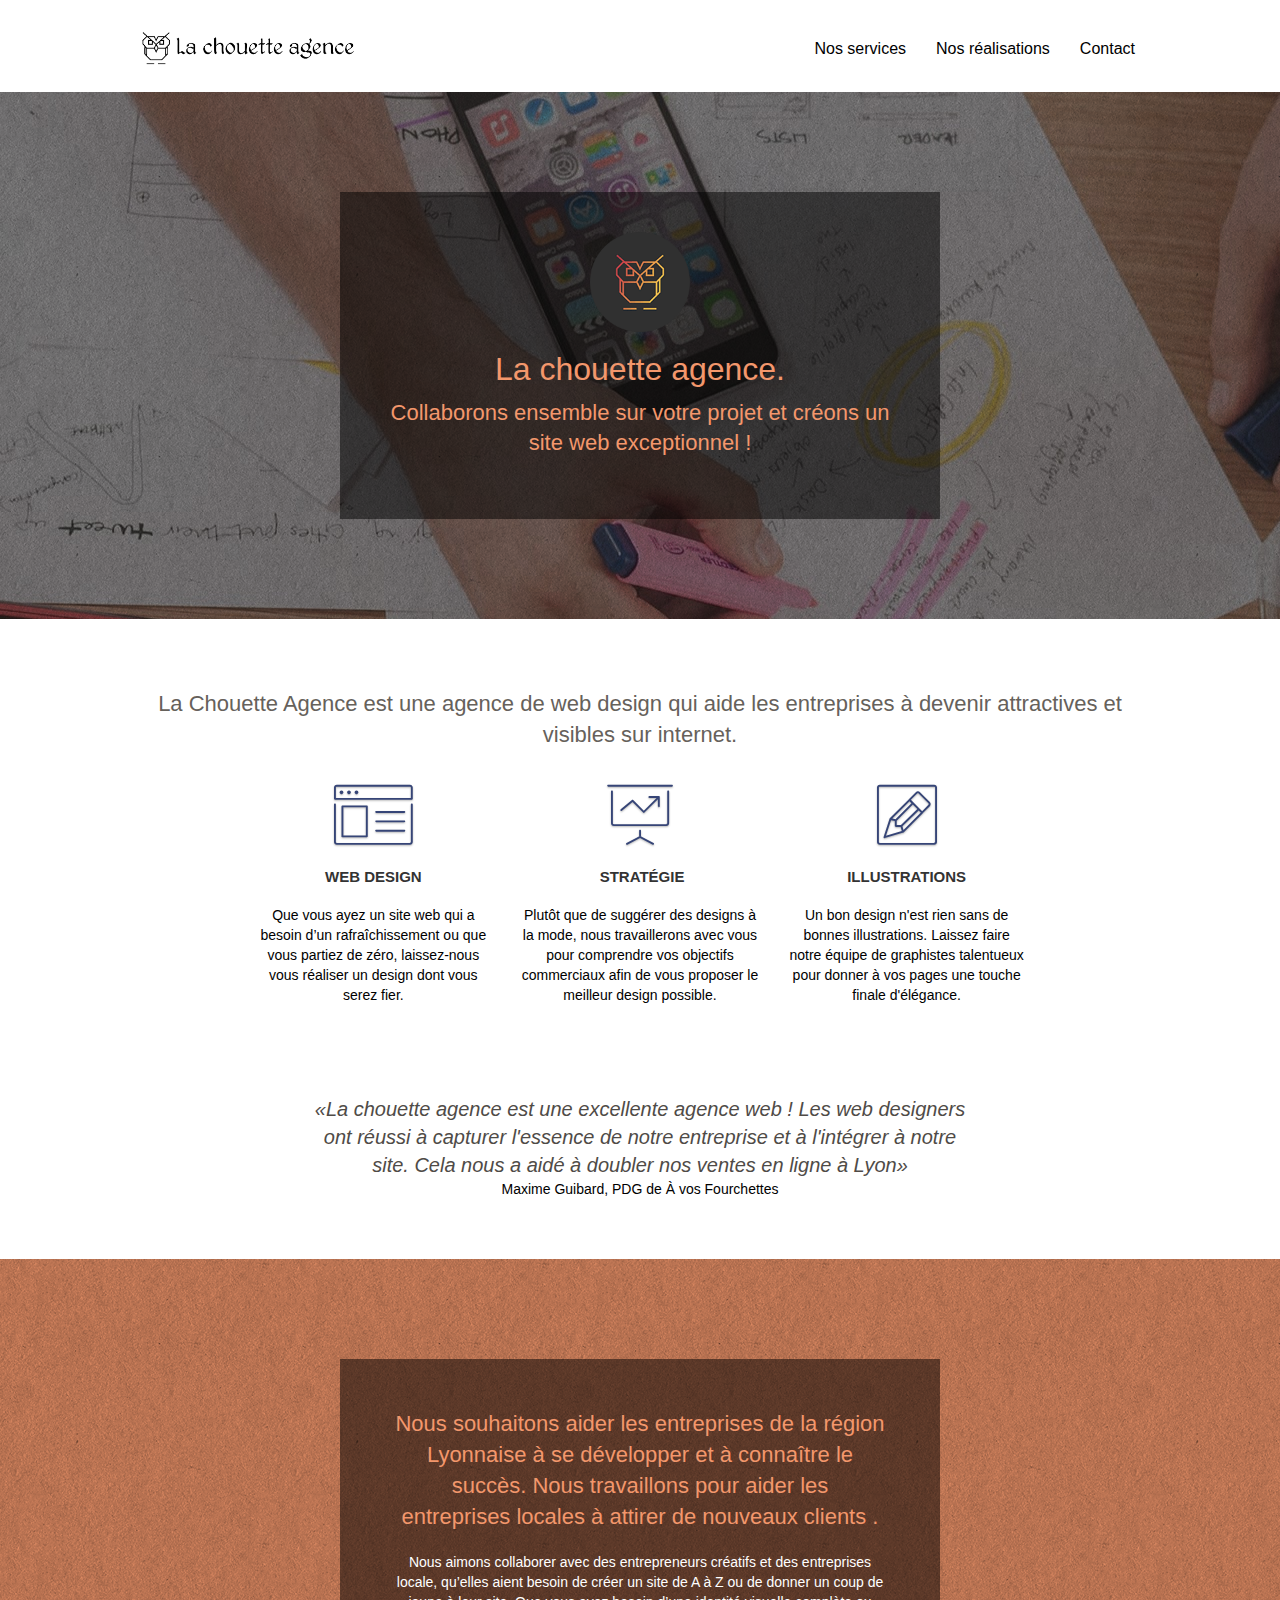
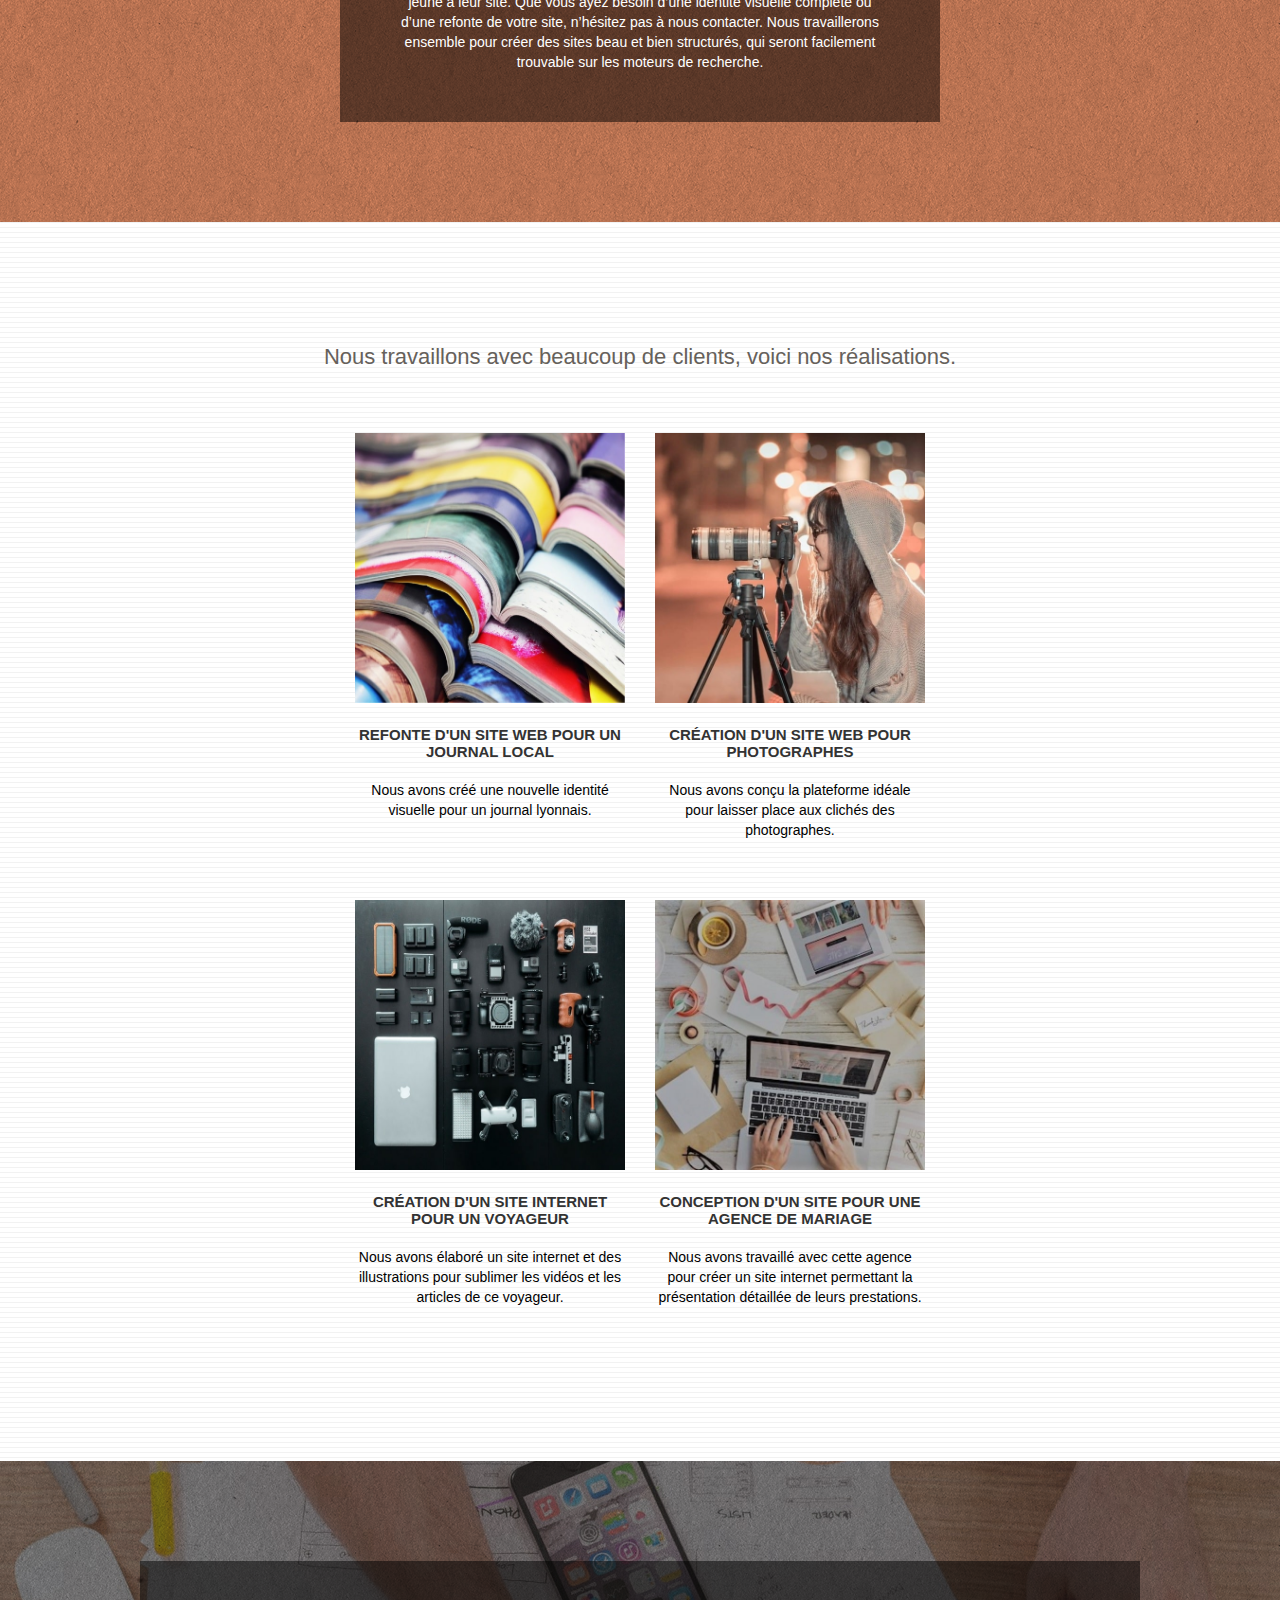
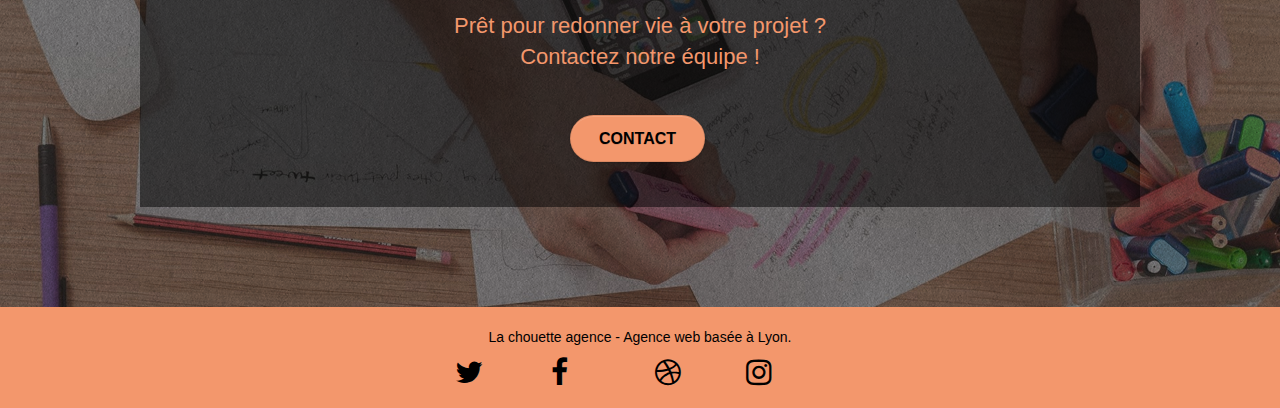
==== commit 847ab707: "[MAJ] Validation W3C CSS version 2" ====
--- a/index.html
+++ b/index.html
@@ -47,7 +47,7 @@
 						<a href="#bloc-4-portfolio" title="Jetez un coup d'œil sur nos réalisations">Nos réalisations</a>
 					</li>
 					<li>
-						<a href="#bloc-5-cta" title="Contactez notre équipe pour une possible collaboration !">Contact</a>
+						<a href="contact.html" title="Contactez notre équipe pour une possible collaboration !">Contact</a>
 					</li>
 				</ul>
 			</div>
--- a/style.min.css
+++ b/style.min.css
@@ -1 +1 @@
-body{margin:0;padding:0;background:#fff;overflow-x:hidden;-webkit-font-smoothing:antialiased;-moz-osx-font-smoothing:grayscale}a,button{transition:all .3s ease-in-out;outline:0!important}a:hover{text-decoration:none;cursor:pointer}#page-loading-blocs-notifaction{position:fixed;top:0;bottom:0;width:100%;z-index:100000;background:#fff url(img/pageload-spinner.gif) no-repeat center center}.bloc{width:100%;clear:both;background:50% 50% no-repeat;padding:0 50px;-webkit-background-size:cover;-moz-background-size:cover;-o-background-size:cover;background-size:cover;position:relative}.bloc .container{padding-left:0;padding-right:0}.bloc-lg{padding:100px 50px}.bloc-md{padding:50px}.bloc-sm{padding:20px 50px}.bg-b-edge,.bg-bl-edge,.bg-br-edge,.bg-center,.bg-l-edge,.bg-r-edge,.bg-repeat,.bg-t-edge,.bg-tl-edge,.bg-tr-edge{-webkit-background-size:auto!important;-moz-background-size:auto!important;-o-background-size:auto!important;background-size:auto!important}.bg-repeat{background:repeat}.bg-t-edge{background:top no-repeat}.bloc-bg-texture::before{content:"";background-size:2px 2px;position:absolute;top:0;bottom:0;left:0;right:0}.texture-paper::before{background:url(img/texture-paper.png);background-size:280px 280px}.b-parallax{background-attachment:fixed}.d-bloc{color:rgba(255,255,255,.7)}.d-bloc button:hover{color:rgba(255,255,255,.9)}.d-bloc .icon-round,.d-bloc .icon-rounded,.d-bloc .icon-semi-rounded-a,.d-bloc .icon-semi-rounded-b,.d-bloc .icon-square{border-color:rgba(255,255,255,.9)}.d-bloc .divider-h span{border-color:rgba(255,255,255,.2)}.d-bloc .a-btn,.d-bloc .navbar a,.d-bloc .navbar-brand,.d-bloc a .icon-lg,.d-bloc a .icon-md,.d-bloc a .icon-sm,.d-bloc a .icon-xl,.d-bloc h1 a,.d-bloc h2 a,.d-bloc h3 a,.d-bloc h4 a,.d-bloc h5 a,.d-bloc h6 a,.d-bloc p a{color:#000}.d-bloc .a-btn:hover,.d-bloc .navbar a:hover,.d-bloc .navbar-brand:hover,.d-bloc a:hover .icon-lg,.d-bloc a:hover .icon-md,.d-bloc a:hover .icon-sm,.d-bloc a:hover .icon-xl,.d-bloc h1 a:hover,.d-bloc h2 a:hover,.d-bloc h3 a:hover,.d-bloc h4 a:hover,.d-bloc h5 a:hover,.d-bloc h6 a:hover,.d-bloc p a:hover{color:#fff}.d-bloc .navbar-toggle .icon-bar{background:#fff}.d-bloc .btn-wire,.d-bloc .btn-wire:hover{color:#fff;border-color:#fff}.d-bloc .panel{color:rgba(0,0,0,.5)}.d-bloc .panel button:hover{color:rgba(0,0,0,.7)}.d-bloc .panel icon{border-color:rgba(0,0,0,.7)}.d-bloc .panel .divider-h span{border-color:rgba(0,0,0,.1)}.d-bloc .panel .a-btn{color:rgba(0,0,0,.6)}.d-bloc .panel .a-btn:hover{color:#000}.d-bloc .panel .btn-wire,.d-bloc .panel .btn-wire:hover{color:rgba(0,0,0,.7);border-color:rgba(0,0,0,.3)}.d-bloc .panel,.l-bloc{color:rgba(0,0,0,.5)}.d-bloc .panel button:hover,.l-bloc button:hover{color:rgba(0,0,0,.7)}.l-bloc .icon-round,.l-bloc .icon-rounded,.l-bloc .icon-semi-rounded-a,.l-bloc .icon-semi-rounded-b,.l-bloc .icon-square{border-color:rgba(0,0,0,.7)}.d-bloc .panel .divider-h span,.l-bloc .divider-h span{border-color:rgba(0,0,0,.1)}.d-bloc .panel .a-btn,.l-bloc .a-btn,.l-bloc .navbar a,.l-bloc .navbar-brand,.l-bloc a .icon-lg,.l-bloc a .icon-md,.l-bloc a .icon-sm,.l-bloc a .icon-xl,.l-bloc h1 a,.l-bloc h2 a,.l-bloc h3 a,.l-bloc h4 a,.l-bloc h5 a,.l-bloc h6 a,.l-bloc p a{color:rgba(0,0,0,.6)}.d-bloc .panel .a-btn:hover,.l-bloc .a-btn:hover,.l-bloc .navbar a:hover,.l-bloc .navbar-brand:hover,.l-bloc a:hover .icon-lg,.l-bloc a:hover .icon-md,.l-bloc a:hover .icon-sm,.l-bloc a:hover .icon-xl,.l-bloc h1 a:hover,.l-bloc h2 a:hover,.l-bloc h3 a:hover,.l-bloc h4 a:hover,.l-bloc h5 a:hover,.l-bloc h6 a:hover,.l-bloc p a:hover{color:#000}.l-bloc .navbar-toggle .icon-bar{color:rgba(0,0,0,.6)}.d-bloc .panel .btn-wire,.d-bloc .panel .btn-wire:hover,.l-bloc .btn-wire,.l-bloc .btn-wire:hover{color:rgba(0,0,0,.7);border-color:rgba(0,0,0,.3)}.voffset{margin-top:30px}.voffset-lg{margin-top:80px}.row-no-gutters{margin-right:0;margin-left:0}.row.row-no-gutters>[class*=" col-"],.row.row-no-gutters>[class^=col-]{padding-right:0;padding-left:0}#bloc-1-hero h1{font-size:32px}.navbar{margin-bottom:0;z-index:1}.navbar-brand{height:auto;padding:3px 15px;font-size:25px;font-weight:400;font-weight:600;line-height:44px}.navbar-brand img{max-height:200px;margin:0 5px 0 0;display:inline}.navbar-brand img[src$=svg]{min-width:100px}.nav-center .navbar-brand img{margin:0}.navbar .nav{padding-top:2px;margin-right:-16px;float:right;z-index:1}.nav>li{float:left;margin-top:4px;font-size:16px}.navbar-nav .open .dropdown-menu>li>a{text-align:inherit}.nav>li a:focus,.nav>li a:hover{background:0 0}.navbar-toggle{margin:10px 10px 0 0;border:0}.navbar-toggle:hover{background:0 0!important}.navbar-toggle .icon-bar{background-color:rgba(0,0,0,.5);width:26px}.nav-invert .navbar .nav{float:left}.nav-invert .navbar-brand,.nav-invert .navbar-header{float:right;position:relative;z-index:2}@media (min-width:768px){.site-navigation{position:absolute;top:50%;right:20px;transform:translate(0,-50%);-webkit-transform:translateY(-50%)}.nav>li .dropdown-menu a,.nav>li .dropdown-menu a:hover{color:#484848}.nav-invert .site-navigation{left:0;right:0}.nav-center{text-align:center}.nav-center .navbar-header{width:100%}.nav-center .nav>li,.nav-center .navbar-brand,.nav-center .navbar-header{float:none;display:inline-block}.nav-center .site-navigation{position:relative;width:100%;right:0;margin-right:0;margin-top:20px}.nav-center.mini-nav .navbar-toggle{float:none;margin:10px auto 0}}.nav>li>.dropdown a{background:0 0!important;display:block;padding:14px 15px}nav .caret{margin:0 5px}.dropdown-menu .dropdown-menu{top:-8px;left:100%}.dropdown-menu .dropmenu-flow-right{top:100%;left:0;margin-left:-1px;border-top-left-radius:0;border-top-right-radius:0}.dropdown-menu .dropdown span{border:4px solid #000;border-top-color:transparent;border-right-color:transparent;border-bottom-color:transparent;margin:6px -5px 0 0!important;float:right}.mg-md{margin-top:10px;margin-bottom:20px}.mg-lg{margin-top:10px;margin-bottom:40px}.btn{margin:0 5px 5px 0}.btn.pull-right{margin:0 0 5px 5px}.btn-d,.btn-d:focus,.btn-d:hover{color:#fff;background:rgba(0,0,0,.3)}button{outline:0!important}.btn-rd{border-radius:40px}.btn-clean{border:1px solid rgba(0,0,0,.08);border-bottom-color:rgba(0,0,0,.1);text-shadow:0 1px 0 rgba(0,0,1,.1);box-shadow:0 1px 3px rgba(0,0,1,.25),inset 0 1px 0 0 rgba(255,255,255,.15)}.icon-md{font-size:30px!important}.icon-lg{font-size:60px!important}.sm-shadow{text-shadow:0 1px 2px rgba(0,0,0,.3)}.panel-sq,.panel-sq .panel-footer,.panel-sq .panel-heading{border-radius:0}.panel-rd{border-radius:30px}.panel-rd .panel-heading{border-radius:29px 29px 0 0}.panel-rd .panel-footer{border-radius:0 0 29px 29px}.form-control{border-color:rgba(0,0,0,.1);box-shadow:none}.scrollToTop{width:40px;height:40px;position:fixed;bottom:20px;right:20px;opacity:0;z-index:500;transition:all .3s ease-in-out}.scrollToTop span{margin-top:6px}.showScrollTop{font-size:14px;opacity:1}a[data-lightbox]{position:relative;display:block;text-align:center}a[data-lightbox]:hover::before{content:"+";font-family:HelveticaNeue-Light,"Helvetica Neue Light","Helvetica Neue",Helvetica,Arial;font-size:32px;width:50px;height:50px;margin-left:-25px;border-radius:50%;background:rgba(0,0,0,.6);color:#fff;font-weight:100;z-index:1;position:absolute;top:50%;transform:translateY(-50%);-webkit-transform:translateY(-50%)}a[data-lightbox]:hover img{opacity:.6;-webkit-animation-fill-mode:none;animation-fill-mode:none}#lightbox-modal{display:flex;align-items:center}#lightbox-modal .modal-dialog{width:90%;max-width:900px;margin:0 auto 0}#lightbox-modal .modal-dialog img{max-height:90vh;margin:0 auto}.lightbox-caption{padding:20px;color:#fff;background:rgba(0,0,0,.5);position:absolute;left:15px;right:15px;bottom:5px}.close-lightbox{color:#fff;font-size:30px;position:absolute;top:20px;right:20px;z-index:20;background:rgba(0,0,0,.5);border:none;line-height:30px;padding:0 9px 5px;opacity:.3}.close-lightbox:hover,.next-lightbox:hover,.prev-lightbox:hover{opacity:1;color:#fff}.next-lightbox,.prev-lightbox{font-size:20px;color:rgba(255,255,255,.9);background:rgba(0,0,0,.5);transition:all .2s ease-in-out;position:absolute;top:45%;z-index:1;opacity:.4}.next-lightbox{padding:6px 8px 1px 13px;right:25px}.prev-lightbox{padding:6px 13px 1px 10px;left:25px}.snapshot-lb .modal-body{padding-bottom:45px}.snapshot-lb .lightbox-caption{padding:0;color:rgba(0,0,0,.5);background:0 0}.btn,a,h1,h2,h3,h4,h5,h6,label,p{font-family:helvetica;font-weight:400;color:#000!important}.container{max-width:1000px}.hero-bloc-text{font-size:38px}.hero-bloc-text-sub{font-size:36px}.statement-bloc-text{line-height:26px;font-style:italic;font-size:20px;text-align:center;font-weight:lighter;max-width:520px;margin:auto auto auto auto}p{font-size:14px}.tight-width-whitespace{max-width:600px;margin:auto auto auto auto}.h1{font-size:20px;font-family:"Open Sans"}.cta-hero{margin-top:22px;color:#fff!important;text-transform:uppercase;padding:12px 28px 12px 28px;font-size:16px;font-weight:700}.social{max-width:400px;margin:auto auto auto auto}h2{font-size:22px;line-height:1.4em;color:#66615b!important}q{font-size:20px;line-height:1.4em;font-style:italic;color:#4f4b47!important}h3{font-size:15px;text-transform:uppercase;font-weight:700;color:#333!important}.med-width-whitespace{max-width:800px;margin:auto auto auto auto;box-shadow:0 0 0 #000}h1{color:#333!important}h4{color:#333!important}.icons{margin-bottom:14px;margin-top:24px}.white{color:#fff!important}.portfolio-thumb{margin-bottom:24px}.portfolio-row{margin-bottom:44px;margin-top:50px}.avatar{box-shadow:0 4px 9px rgba(0,0,0,.3)}.black-background{background-color:rgba(0,0,0,.5);padding:40px 40px 40px 40px}.bold-link{font-weight:900;text-decoration:underline!important}.bgc-white{background-color:#fff}.bgc-dark-slate-blue{background-color:#364577}.bgc-atomic-tangerine{background-color:#f3976c}.tc-white{color:#f3976c!important}.btn-atomic-tangerine{background:#f3976c;color:#000!important}.btn-atomic-tangerine:hover{background:#c27956!important;color:#fff!important}.ltc-white{color:#fff!important}.ltc-white:hover{color:#ccc!important}.ltc-atomic-tangerine{color:#f3976c!important}.ltc-atomic-tangerine:hover{color:#c27956!important}.icon-dark-slate-blue{color:#364577!important;border-color:#364577!important}.bg-dots-bg{background-image:url(img/dots-bg.png)}.bg-lines-h2-bg{background-image:url(img/lines-h2-bg.png)}.bg-banniere{background-image:url(img/la-chouette-agence-banniere-section1.jpg)}.bg-presentation{background-image:url(img/image-de-presentation-section3.jpg)}@media (max-width:1024px){.bloc{padding-left:20px;padding-right:20px}.bloc-tile-2.full-width-bloc .container,.bloc-tile-3.full-width-bloc .container,.bloc-tile-4.full-width-bloc .container,.bloc.full-width-bloc{padding-left:0;padding-right:0}}@media (max-width:992px) and (min-width:768px){.navbar .nav{max-width:80%}.nav-center.navbar .nav{max-width:100%}}@media only screen and (min-width:768px) and (max-width:1024px) and (orientation:landscape){.b-parallax{background-attachment:scroll}}@media only screen and (min-width:1024px) and (max-width:1366px) and (-webkit-min-device-pixel-ratio:1.5){.b-parallax{background-attachment:scroll}}@media (max-width:991px){.container{width:100%}.b-parallax{background-attachment:scroll}#hero-bloc,.page-container{overflow-x:hidden;position:relative}.bloc-group,.bloc-group .bloc{display:block;width:100%}.bloc-fill-screen .fill-bloc-bottom-edge,.bloc-fill-screen .fill-bloc-top-edge{padding:0 20px}}@media (max-width:767px){.page-container{overflow-x:hidden;position:relative}#disqus_thread,h1,h2,h3,h4,h5,h6,p{padding-left:10px!important;padding-right:10px!important}.b-parallax{background-attachment:scroll}.navbar .nav{padding-top:0;border-top:1px solid rgba(0,0,0,.2);float:none!important}.navbar.row{margin-left:0;margin-right:0}.site-navigation{position:inherit;transform:none;-webkit-transform:none;-ms-transform:none}.nav>li{margin-top:0;border-bottom:1px solid rgba(0,0,0,.1);background:rgba(0,0,0,.05);text-align:left;padding-left:15px;width:100%}.nav>li:hover{background:rgba(0,0,0,.08)}.dropdown .dropdown a .caret{float:none;margin:5px 0 0 10px!important;border:4px solid #000;border-bottom-color:transparent;border-right-color:transparent;border-left-color:transparent}#hero-bloc .navbar .nav{background:rgba(0,0,0,.8)}#hero-bloc .navbar .nav a{color:rgba(255,255,255,.6)}.hero{padding:50px 0}.hero-nav{left:-1px;right:-1px}.navbar-collapse{padding:0;overflow-x:hidden;-webkit-box-shadow:none;box-shadow:none}.navbar-brand img{max-height:40px;width:auto}.nav-invert .navbar-header{float:none;width:100%}.nav-invert .navbar-toggle{float:left;margin-left:10px}.bloc{padding-left:0;padding-right:0}.bloc-lg,.bloc-xl,.bloc-xxl{padding:40px 0}.bloc-md,.bloc-sm{padding-left:0;padding-right:0}.bloc-fill-screen .fill-bloc-bottom-edge,.bloc-fill-screen .fill-bloc-top-edge,.bloc-tile-2 .container,.bloc-tile-3 .container,.bloc-tile-4 .container{padding-left:0;padding-right:0}.a-block{padding:0 10px}.btn-dwn{display:none}.voffset{margin-top:5px}.voffset-md{margin-top:20px}.voffset-lg{margin-top:30px}form{padding:5px}.close-lightbox{display:inline-block}.blocsapp-device-iphone5{background-size:216px 425px;padding-top:60px;width:216px;height:425px}.blocsapp-device-iphone5 img{width:180px;height:320px}}@media (max-width:400px){.bloc{padding-left:0;padding-right:0}}@media (max-width:767px){.bloc-mob-center-text{text-align:center}}.hidden-text-link{visibility:hidden}.presentation-form{font-size:19px}+body{margin:0;padding:0;background:#fff;overflow-x:hidden;-webkit-font-smoothing:antialiased;-moz-osx-font-smoothing:grayscale}a,button{transition:all .3s ease-in-out;outline:0!important}a:hover{text-decoration:none;cursor:pointer}#page-loading-blocs-notifaction{position:fixed;top:0;bottom:0;width:100%;z-index:100000;background:#fff url(img/pageload-spinner.gif) no-repeat center center}.bloc{width:100%;clear:both;background:50% 50% no-repeat;padding:0 50px;-webkit-background-size:cover;-moz-background-size:cover;-o-background-size:cover;background-size:cover;position:relative}.bloc .container{padding-left:0;padding-right:0}.bloc-lg{padding:100px 50px}.bloc-md{padding:50px}.bloc-sm{padding:20px 50px}.bg-b-edge,.bg-bl-edge,.bg-br-edge,.bg-center,.bg-l-edge,.bg-r-edge,.bg-repeat,.bg-t-edge,.bg-tl-edge,.bg-tr-edge{-webkit-background-size:auto!important;-moz-background-size:auto!important;-o-background-size:auto!important;background-size:auto!important}.bg-repeat{background:repeat}.bg-t-edge{background:top no-repeat}.bloc-bg-texture::before{content:"";background-size:2px 2px;position:absolute;top:0;bottom:0;left:0;right:0}.texture-paper::before{background:url(img/texture-paper.png);background-size:280px 280px}.b-parallax{background-attachment:fixed}.d-bloc{color:rgba(255,255,255,.7)}.d-bloc button:hover{color:rgba(255,255,255,.9)}.d-bloc .icon-round,.d-bloc .icon-rounded,.d-bloc .icon-semi-rounded-a,.d-bloc .icon-semi-rounded-b,.d-bloc .icon-square{border-color:rgba(255,255,255,.9)}.d-bloc .divider-h span{border-color:rgba(255,255,255,.2)}.d-bloc .a-btn,.d-bloc .navbar a,.d-bloc .navbar-brand,.d-bloc a .icon-lg,.d-bloc a .icon-md,.d-bloc a .icon-sm,.d-bloc a .icon-xl,.d-bloc h1 a,.d-bloc h2 a,.d-bloc h3 a,.d-bloc h4 a,.d-bloc h5 a,.d-bloc h6 a,.d-bloc p a{color:#000}.d-bloc .a-btn:hover,.d-bloc .navbar a:hover,.d-bloc .navbar-brand:hover,.d-bloc a:hover .icon-lg,.d-bloc a:hover .icon-md,.d-bloc a:hover .icon-sm,.d-bloc a:hover .icon-xl,.d-bloc h1 a:hover,.d-bloc h2 a:hover,.d-bloc h3 a:hover,.d-bloc h4 a:hover,.d-bloc h5 a:hover,.d-bloc h6 a:hover,.d-bloc p a:hover{color:#fff}.d-bloc .navbar-toggle .icon-bar{background:#fff}.d-bloc .btn-wire,.d-bloc .btn-wire:hover{color:#fff;border-color:#fff}.d-bloc .panel{color:rgba(0,0,0,.5)}.d-bloc .panel button:hover{color:rgba(0,0,0,.7)}.d-bloc .panel icon{border-color:rgba(0,0,0,.7)}.d-bloc .panel .divider-h span{border-color:rgba(0,0,0,.1)}.d-bloc .panel .a-btn{color:rgba(0,0,0,.6)}.d-bloc .panel .a-btn:hover{color:#000}.d-bloc .panel .btn-wire,.d-bloc .panel .btn-wire:hover{color:rgba(0,0,0,.7);border-color:rgba(0,0,0,.3)}.d-bloc .panel,.l-bloc{color:rgba(0,0,0,.5)}.d-bloc .panel button:hover,.l-bloc button:hover{color:rgba(0,0,0,.7)}.l-bloc .icon-round,.l-bloc .icon-rounded,.l-bloc .icon-semi-rounded-a,.l-bloc .icon-semi-rounded-b,.l-bloc .icon-square{border-color:rgba(0,0,0,.7)}.d-bloc .panel .divider-h span,.l-bloc .divider-h span{border-color:rgba(0,0,0,.1)}.d-bloc .panel .a-btn,.l-bloc .a-btn,.l-bloc .navbar a,.l-bloc .navbar-brand,.l-bloc a .icon-lg,.l-bloc a .icon-md,.l-bloc a .icon-sm,.l-bloc a .icon-xl,.l-bloc h1 a,.l-bloc h2 a,.l-bloc h3 a,.l-bloc h4 a,.l-bloc h5 a,.l-bloc h6 a,.l-bloc p a{color:rgba(0,0,0,.6)}.d-bloc .panel .a-btn:hover,.l-bloc .a-btn:hover,.l-bloc .navbar a:hover,.l-bloc .navbar-brand:hover,.l-bloc a:hover .icon-lg,.l-bloc a:hover .icon-md,.l-bloc a:hover .icon-sm,.l-bloc a:hover .icon-xl,.l-bloc h1 a:hover,.l-bloc h2 a:hover,.l-bloc h3 a:hover,.l-bloc h4 a:hover,.l-bloc h5 a:hover,.l-bloc h6 a:hover,.l-bloc p a:hover{color:#000}.l-bloc .navbar-toggle .icon-bar{color:rgba(0,0,0,.6)}.d-bloc .panel .btn-wire,.d-bloc .panel .btn-wire:hover,.l-bloc .btn-wire,.l-bloc .btn-wire:hover{color:rgba(0,0,0,.7);border-color:rgba(0,0,0,.3)}.voffset{margin-top:30px}.voffset-lg{margin-top:80px}.row-no-gutters{margin-right:0;margin-left:0}.row.row-no-gutters>[class*=" col-"],.row.row-no-gutters>[class^=col-]{padding-right:0;padding-left:0}#bloc-1-hero h1{font-size:32px}.navbar{margin-bottom:0;z-index:1}.navbar-brand{height:auto;padding:3px 15px;font-size:25px;font-weight:400;font-weight:600;line-height:44px}.navbar-brand img{max-height:200px;margin:0 5px 0 0;display:inline}.navbar-brand img[src$=svg]{min-width:100px}.nav-center .navbar-brand img{margin:0}.navbar .nav{padding-top:2px;margin-right:-16px;float:right;z-index:1}.nav>li{float:left;margin-top:4px;font-size:16px}.navbar-nav .open .dropdown-menu>li>a{text-align:inherit}.nav>li a:focus,.nav>li a:hover{background:0 0}.navbar-toggle{margin:10px 10px 0 0;border:0}.navbar-toggle:hover{background:0 0!important}.navbar-toggle .icon-bar{background-color:rgba(0,0,0,.5);width:26px}.nav-invert .navbar .nav{float:left}.nav-invert .navbar-brand,.nav-invert .navbar-header{float:right;position:relative;z-index:2}@media (min-width:768px){.site-navigation{position:absolute;top:50%;right:20px;transform:translate(0,-50%);-webkit-transform:translateY(-50%)}.nav>li .dropdown-menu a,.nav>li .dropdown-menu a:hover{color:#484848}.nav-invert .site-navigation{left:0;right:0}.nav-center{text-align:center}.nav-center .navbar-header{width:100%}.nav-center .nav>li,.nav-center .navbar-brand,.nav-center .navbar-header{float:none;display:inline-block}.nav-center .site-navigation{position:relative;width:100%;right:0;margin-right:0;margin-top:20px}.nav-center.mini-nav .navbar-toggle{float:none;margin:10px auto 0}}.nav>li>.dropdown a{background:0 0!important;display:block;padding:14px 15px}nav .caret{margin:0 5px}.dropdown-menu .dropdown-menu{top:-8px;left:100%}.dropdown-menu .dropmenu-flow-right{top:100%;left:0;margin-left:-1px;border-top-left-radius:0;border-top-right-radius:0}.dropdown-menu .dropdown span{border:4px solid #000;border-top-color:transparent;border-right-color:transparent;border-bottom-color:transparent;margin:6px -5px 0 0!important;float:right}.mg-md{margin-top:10px;margin-bottom:20px}.mg-lg{margin-top:10px;margin-bottom:40px}.btn{margin:0 5px 5px 0}.btn.pull-right{margin:0 0 5px 5px}.btn-d,.btn-d:focus,.btn-d:hover{color:#fff;background:rgba(0,0,0,.3)}button{outline:0!important}.btn-rd{border-radius:40px}.btn-clean{border:1px solid rgba(0,0,0,.08);border-bottom-color:rgba(0,0,0,.1);text-shadow:0 1px 0 rgba(0,0,1,.1);box-shadow:0 1px 3px rgba(0,0,1,.25),inset 0 1px 0 0 rgba(255,255,255,.15)}.icon-md{font-size:30px!important}.icon-lg{font-size:60px!important}.sm-shadow{text-shadow:0 1px 2px rgba(0,0,0,.3)}.panel-sq,.panel-sq .panel-footer,.panel-sq .panel-heading{border-radius:0}.panel-rd{border-radius:30px}.panel-rd .panel-heading{border-radius:29px 29px 0 0}.panel-rd .panel-footer{border-radius:0 0 29px 29px}.form-control{border-color:rgba(0,0,0,.1);box-shadow:none}.scrollToTop{width:40px;height:40px;position:fixed;bottom:20px;right:20px;opacity:0;z-index:500;transition:all .3s ease-in-out}.scrollToTop span{margin-top:6px}.showScrollTop{font-size:14px;opacity:1}a[data-lightbox]{position:relative;display:block;text-align:center}a[data-lightbox]:hover::before{content:"+";font-family:HelveticaNeue-Light,"Helvetica Neue Light","Helvetica Neue",Helvetica,Arial;font-size:32px;width:50px;height:50px;margin-left:-25px;border-radius:50%;background:rgba(0,0,0,.6);color:#fff;font-weight:100;z-index:1;position:absolute;top:50%;transform:translateY(-50%);-webkit-transform:translateY(-50%)}a[data-lightbox]:hover img{opacity:.6;-webkit-animation-fill-mode:none;animation-fill-mode:none}#lightbox-modal{display:flex;align-items:center}#lightbox-modal .modal-dialog{width:90%;max-width:900px;margin:0 auto 0}#lightbox-modal .modal-dialog img{max-height:90vh;margin:0 auto}.lightbox-caption{padding:20px;color:#fff;background:rgba(0,0,0,.5);position:absolute;left:15px;right:15px;bottom:5px}.close-lightbox{color:#fff;font-size:30px;position:absolute;top:20px;right:20px;z-index:20;background:rgba(0,0,0,.5);border:none;line-height:30px;padding:0 9px 5px;opacity:.3}.close-lightbox:hover,.next-lightbox:hover,.prev-lightbox:hover{opacity:1;color:#fff}.next-lightbox,.prev-lightbox{font-size:20px;color:rgba(255,255,255,.9);background:rgba(0,0,0,.5);transition:all .2s ease-in-out;position:absolute;top:45%;z-index:1;opacity:.4}.next-lightbox{padding:6px 8px 1px 13px;right:25px}.prev-lightbox{padding:6px 13px 1px 10px;left:25px}.snapshot-lb .modal-body{padding-bottom:45px}.snapshot-lb .lightbox-caption{padding:0;color:rgba(0,0,0,.5);background:0 0}.btn,a,h1,h2,h3,h4,h5,h6,label,p{font-family:helvetica;font-weight:400;color:#000!important}.container{max-width:1000px}.hero-bloc-text{font-size:38px}.hero-bloc-text-sub{font-size:36px}.statement-bloc-text{line-height:26px;font-style:italic;font-size:20px;text-align:center;font-weight:lighter;max-width:520px;margin:auto auto auto auto}p{font-size:14px}.tight-width-whitespace{max-width:600px;margin:auto auto auto auto}.h1{font-size:20px;font-family:"Open Sans"}.cta-hero{margin-top:22px;color:#fff!important;text-transform:uppercase;padding:12px 28px 12px 28px;font-size:16px;font-weight:700}.social{max-width:400px;margin:auto auto auto auto}h2{font-size:22px;line-height:1.4em;color:#66615b!important}q{font-size:20px;line-height:1.4em;font-style:italic;color:#4f4b47!important}h3{font-size:15px;text-transform:uppercase;font-weight:700;color:#333!important}.med-width-whitespace{max-width:800px;margin:auto auto auto auto;box-shadow:0 0 0 #000}h1{color:#333!important}h4{color:#333!important}.icons{margin-bottom:14px;margin-top:24px}.white{color:#fff!important}.portfolio-thumb{margin-bottom:24px}.portfolio-row{margin-bottom:44px;margin-top:50px}.avatar{box-shadow:0 4px 9px rgba(0,0,0,.3)}.black-background{background-color:rgba(0,0,0,.5);padding:40px 40px 40px 40px}.bold-link{font-weight:900;text-decoration:underline!important}.bgc-white{background-color:#fff}.bgc-dark-slate-blue{background-color:#364577}.bgc-atomic-tangerine{background-color:#f3976c}.tc-white{color:#f3976c!important}.btn-atomic-tangerine{background:#f3976c;color:#000!important}.btn-atomic-tangerine:hover{background:#c27956!important;color:#fff!important}.ltc-white{color:#fff!important}.ltc-white:hover{color:#ccc!important}.ltc-atomic-tangerine{color:#f3976c!important}.ltc-atomic-tangerine:hover{color:#c27956!important}.icon-dark-slate-blue{color:#364577!important;border-color:#364577!important}.bg-dots-bg{background-image:url(img/dots-bg.png)}.bg-lines-h2-bg{background-image:url(img/lines-h2-bg.png)}.bg-banniere{background-image:url(img/la-chouette-agence-banniere-section1.jpg)}.bg-presentation{background-image:url(img/image-de-presentation-section3.jpg)}@media (max-width:1024px){.bloc{padding-left:20px;padding-right:20px}.bloc-tile-2.full-width-bloc .container,.bloc-tile-3.full-width-bloc .container,.bloc-tile-4.full-width-bloc .container,.bloc.full-width-bloc{padding-left:0;padding-right:0}}@media (max-width:992px) and (min-width:768px){.navbar .nav{max-width:80%}.nav-center.navbar .nav{max-width:100%}}@media only screen and (min-device-width:768px) and (max-device-width:1024px) and (orientation:landscape){.b-parallax{background-attachment:scroll}}@media only screen and (min-device-width:1024px) and (max-device-width:1366px) and (-webkit-min-device-pixel-ratio:1.5){.b-parallax{background-attachment:scroll}}@media (max-width:991px){.container{width:100%}.b-parallax{background-attachment:scroll}#hero-bloc,.page-container{overflow-x:hidden;position:relative}.bloc{padding-left:constant(safe-area-inset-left);padding-right:constant(safe-area-inset-right)}.bloc-group,.bloc-group .bloc{display:block;width:100%}.bloc-fill-screen .fill-bloc-bottom-edge,.bloc-fill-screen .fill-bloc-top-edge{padding:0 20px;padding-left:constant(safe-area-inset-left);padding-right:constant(safe-area-inset-right)}}@media (max-width:767px){.page-container{overflow-x:hidden;position:relative}#disqus_thread,h1,h2,h3,h4,h5,h6,p{padding-left:10px!important;padding-right:10px!important}.b-parallax{background-attachment:scroll}.navbar .nav{padding-top:0;border-top:1px solid rgba(0,0,0,.2);float:none!important}.navbar.row{margin-left:0;margin-right:0}.site-navigation{position:inherit;transform:none;-webkit-transform:none;-ms-transform:none}.nav>li{margin-top:0;border-bottom:1px solid rgba(0,0,0,.1);background:rgba(0,0,0,.05);text-align:left;padding-left:15px;width:100%}.nav>li:hover{background:rgba(0,0,0,.08)}.dropdown .dropdown a .caret{float:none;margin:5px 0 0 10px!important;border:4px solid #000;border-bottom-color:transparent;border-right-color:transparent;border-left-color:transparent}#hero-bloc .navbar .nav{background:rgba(0,0,0,.8)}#hero-bloc .navbar .nav a{color:rgba(255,255,255,.6)}.hero{padding:50px 0}.hero-nav{left:-1px;right:-1px}.navbar-collapse{padding:0;overflow-x:hidden;-webkit-box-shadow:none;box-shadow:none}.navbar-brand img{max-height:40px;width:auto}.nav-invert .navbar-header{float:none;width:100%}.nav-invert .navbar-toggle{float:left;margin-left:10px}.bloc{padding-left:0;padding-right:0}.bloc-lg,.bloc-xl,.bloc-xxl{padding:40px 0}.bloc-md,.bloc-sm{padding-left:0;padding-right:0}.bloc-fill-screen .fill-bloc-bottom-edge,.bloc-fill-screen .fill-bloc-top-edge,.bloc-tile-2 .container,.bloc-tile-3 .container,.bloc-tile-4 .container{padding-left:0;padding-right:0}.a-block{padding:0 10px}.btn-dwn{display:none}.voffset{margin-top:5px}.voffset-md{margin-top:20px}.voffset-lg{margin-top:30px}form{padding:5px}.close-lightbox{display:inline-block}.blocsapp-device-iphone5{background-size:216px 425px;padding-top:60px;width:216px;height:425px}.blocsapp-device-iphone5 img{width:180px;height:320px}}@media (max-width:400px){.bloc{padding-left:0;padding-right:0}}@media (max-width:767px){.bloc-mob-center-text{text-align:center}}.hidden-text-link{visibility:hidden}.presentation-form{font-size:19px}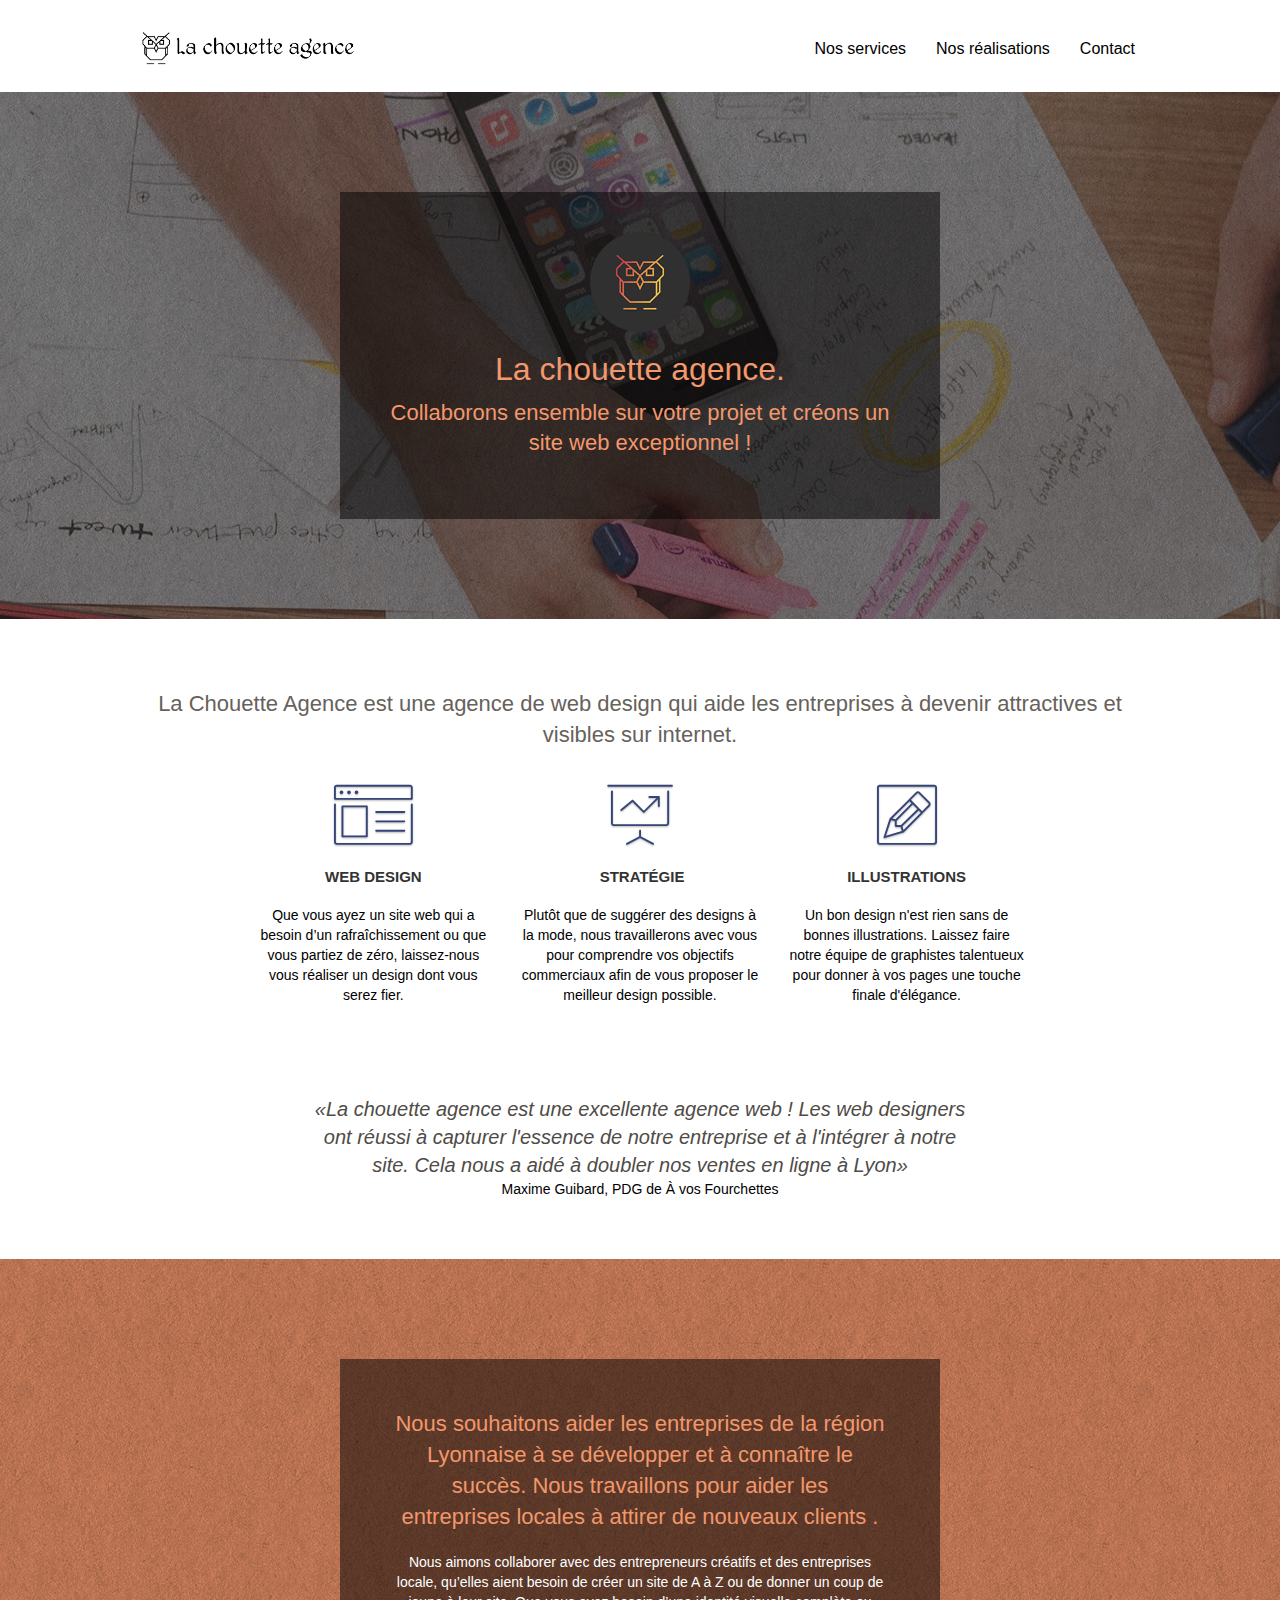
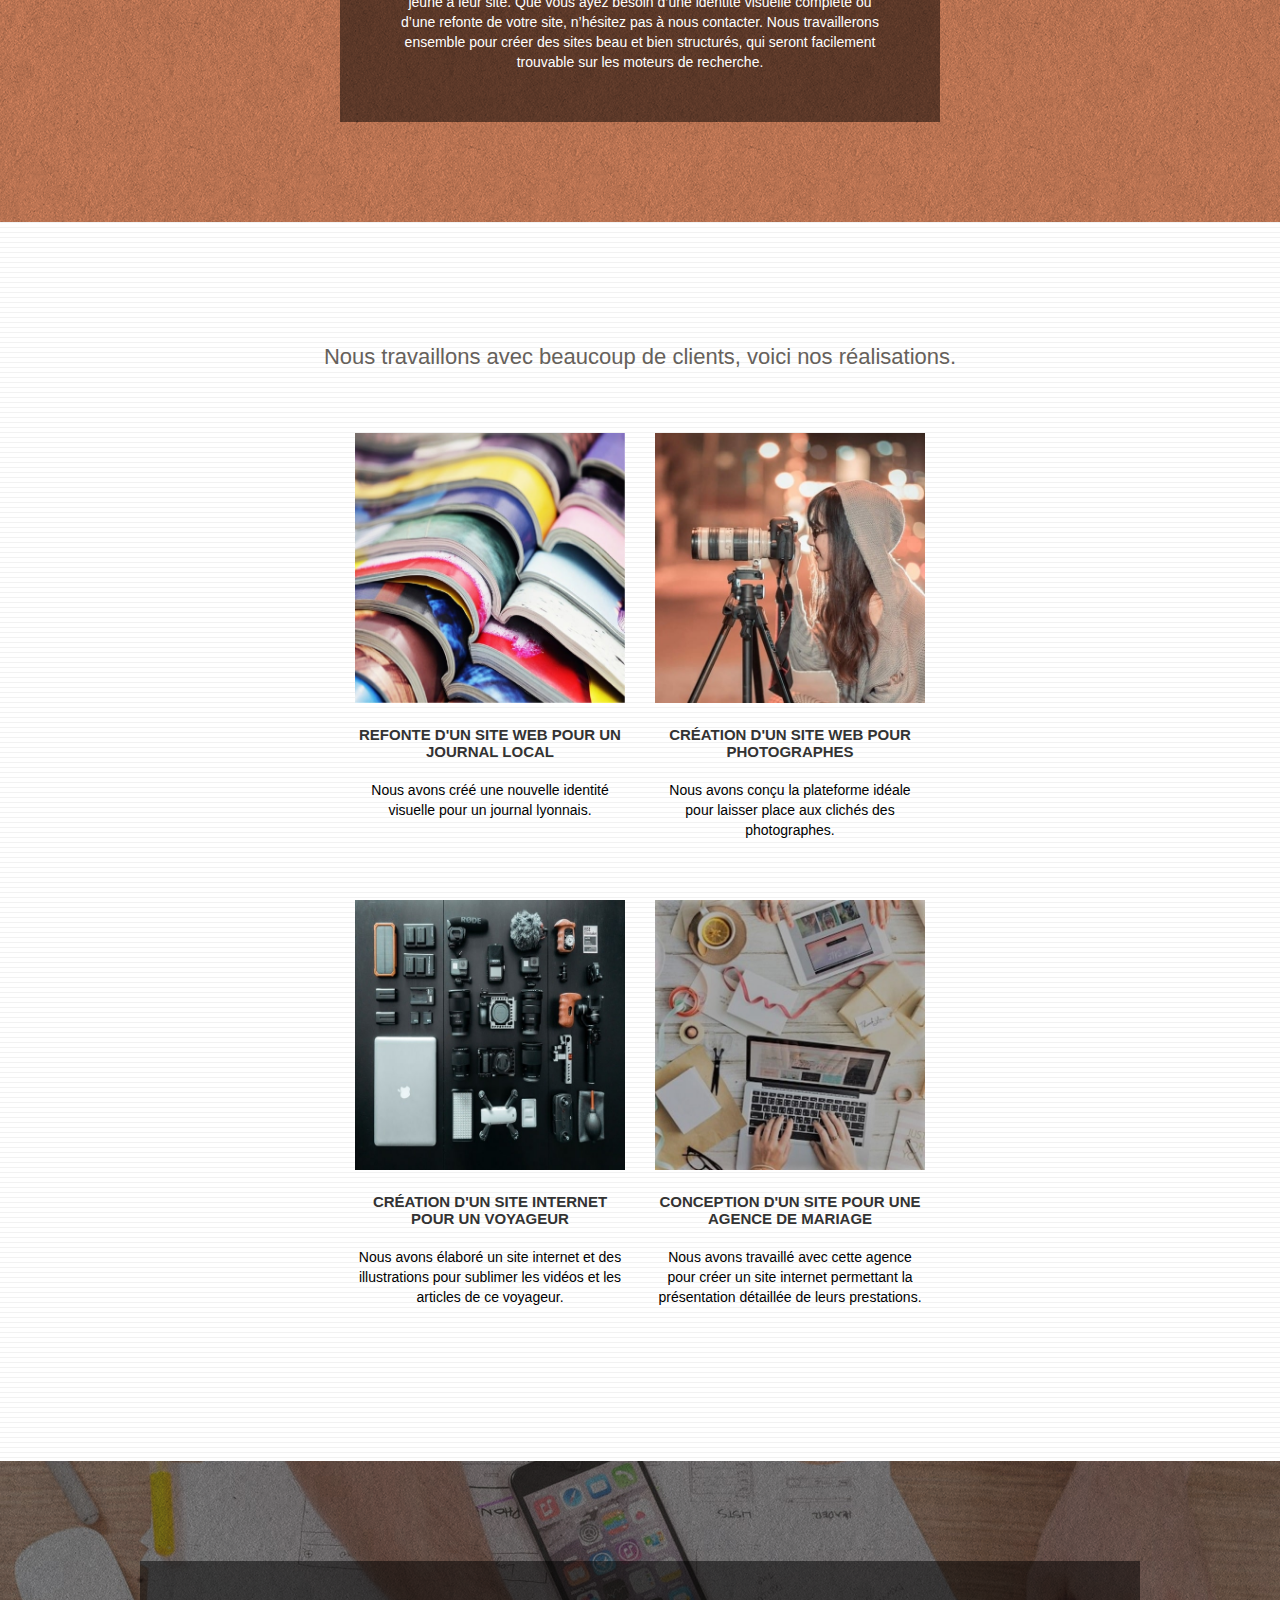
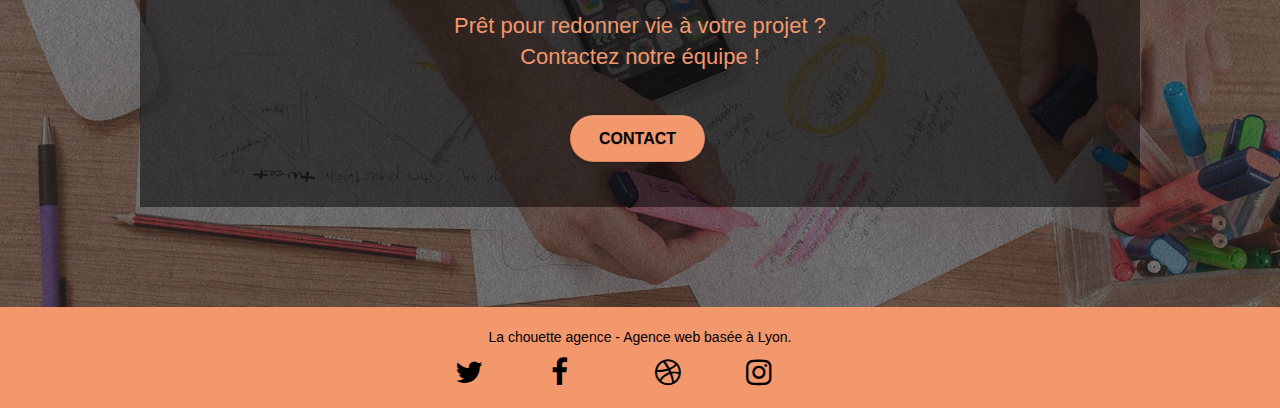
==== commit ed01c763: "[MAJ] Commentaires v2" ====
--- a/index.html
+++ b/index.html
@@ -1,4 +1,5 @@
 <!doctype html>
+<!-- Langue du contenu définie -->
 <html lang="fr">
 <head>
     <meta charset="utf-8">
@@ -27,6 +28,7 @@
 	</script> 
 <!-- Analytics END -->
 </head>
+<!-- Structure modifiée -->
 <body>
 <!-- Header bloc-0 -->
 <header class="bloc bgc-white l-bloc " id="bloc-0">
@@ -40,6 +42,7 @@
 			</div>
 			<div class="collapse navbar-collapse navbar-1 special-dropdown-nav">
 				<ul class="site-navigation nav navbar-nav">
+					<!-- Liens supprimés ou mis à jour -->
 					<li>
 						<a href="#bloc-2-services" title="Renseignez-vous sur les services proposées par notre équipe">Nos services</a>
 					</li>
@@ -152,6 +155,7 @@
 		</div>
 		<div class="row tight-width-whitespace portfolio-row">
 			<section class="col-sm-6">
+				<!-- Image optimisée -->
 				<a href="#" data-lightbox="img/journaux-refonte-web-section4.jpg" data-gallery-id="gallery-1" data-caption="Refonte d'un site web pour un journal local" data-frame="snapshot-lb"><img src="img/journaux-refonte-web-section4.jpg" alt="Pile de journaux pour faire la refonte de sites web" class="img-responsive portfolio-thumb" /></a>
 				<h3 class="mg-md text-center">
 					Refonte d'un site web pour un journal local
@@ -161,6 +165,7 @@
 				</p>
 			</section>
 			<section class="col-sm-6">
+				<!-- Image optimisée -->
 				<a href="#" data-lightbox="img/photographe-creation-web-section4.jpg" data-gallery-id="gallery-1" data-caption="Création d'un site web pour photographes" data-frame="snapshot-lb"><img src="img/photographe-creation-web-section4.jpg" class="img-responsive portfolio-thumb" alt="Photographe prenant des clichés nocturnes afin de les exposer sur un site internet design" /></a>
 				<h3 class="mg-md text-center">
 					Création d'un site web pour photographes
@@ -172,6 +177,7 @@
 		</div>
 		<div class="row tight-width-whitespace portfolio-row">
 			<section class="col-sm-6">
+				<!-- Image optimisée -->
 				<a href="#" data-lightbox="img/Equipements-voyageur-site-internet-section4.jpg" data-gallery-id="gallery-1" data-caption="Création d'un site internet pour un voyageur" data-frame="snapshot-lb"><img src="img/Equipements-voyageur-site-internet-section4.jpg" class="img-responsive portfolio-thumb" alt="Équipements multimédia du voyageur qui souhaite créer un site web riche en contenu audiovisuel"/></a>
 				<h3 class="mg-md text-center">
 					Création d'un site internet pour un voyageur
@@ -181,6 +187,7 @@
 				</p>
 			</section>
 			<section class="col-sm-6">
+				<!-- Image optimisée -->
 				<a href="#" data-lightbox="img/conception-internet-agence-mariage-section4.jpg" data-gallery-id="gallery-1" data-caption="Conception d'un site pour une agence de mariage" data-frame="snapshot-lb"><img src="img/conception-internet-agence-mariage-section4.jpg" class="img-responsive portfolio-thumb" alt="Agence de mariage exposant leurs prestations sur un site internet conçu par La chouette agence" /></a>
 				<h3 class="mg-md text-center">
 					Conception d'un site pour une agence de mariage
@@ -221,6 +228,7 @@
 				</p>
 				<div class="row row-no-gutters social">
 					<div class="col-sm-3">
+						<!-- Liens supprimés ou mis à jour -->
 						<div class="text-center">
 							<a class="social" href="https://twitter.com/"><span class="fa fa-twitter icon-md"></span><span class="hidden-text-link">Twitter</span></a>
 						</div>
--- a/style.min.css
+++ b/style.min.css
@@ -1 +1 @@
-body{margin:0;padding:0;background:#fff;overflow-x:hidden;-webkit-font-smoothing:antialiased;-moz-osx-font-smoothing:grayscale}a,button{transition:all .3s ease-in-out;outline:0!important}a:hover{text-decoration:none;cursor:pointer}#page-loading-blocs-notifaction{position:fixed;top:0;bottom:0;width:100%;z-index:100000;background:#fff url(img/pageload-spinner.gif) no-repeat center center}.bloc{width:100%;clear:both;background:50% 50% no-repeat;padding:0 50px;-webkit-background-size:cover;-moz-background-size:cover;-o-background-size:cover;background-size:cover;position:relative}.bloc .container{padding-left:0;padding-right:0}.bloc-lg{padding:100px 50px}.bloc-md{padding:50px}.bloc-sm{padding:20px 50px}.bg-b-edge,.bg-bl-edge,.bg-br-edge,.bg-center,.bg-l-edge,.bg-r-edge,.bg-repeat,.bg-t-edge,.bg-tl-edge,.bg-tr-edge{-webkit-background-size:auto!important;-moz-background-size:auto!important;-o-background-size:auto!important;background-size:auto!important}.bg-repeat{background:repeat}.bg-t-edge{background:top no-repeat}.bloc-bg-texture::before{content:"";background-size:2px 2px;position:absolute;top:0;bottom:0;left:0;right:0}.texture-paper::before{background:url(img/texture-paper.png);background-size:280px 280px}.b-parallax{background-attachment:fixed}.d-bloc{color:rgba(255,255,255,.7)}.d-bloc button:hover{color:rgba(255,255,255,.9)}.d-bloc .icon-round,.d-bloc .icon-rounded,.d-bloc .icon-semi-rounded-a,.d-bloc .icon-semi-rounded-b,.d-bloc .icon-square{border-color:rgba(255,255,255,.9)}.d-bloc .divider-h span{border-color:rgba(255,255,255,.2)}.d-bloc .a-btn,.d-bloc .navbar a,.d-bloc .navbar-brand,.d-bloc a .icon-lg,.d-bloc a .icon-md,.d-bloc a .icon-sm,.d-bloc a .icon-xl,.d-bloc h1 a,.d-bloc h2 a,.d-bloc h3 a,.d-bloc h4 a,.d-bloc h5 a,.d-bloc h6 a,.d-bloc p a{color:#000}.d-bloc .a-btn:hover,.d-bloc .navbar a:hover,.d-bloc .navbar-brand:hover,.d-bloc a:hover .icon-lg,.d-bloc a:hover .icon-md,.d-bloc a:hover .icon-sm,.d-bloc a:hover .icon-xl,.d-bloc h1 a:hover,.d-bloc h2 a:hover,.d-bloc h3 a:hover,.d-bloc h4 a:hover,.d-bloc h5 a:hover,.d-bloc h6 a:hover,.d-bloc p a:hover{color:#fff}.d-bloc .navbar-toggle .icon-bar{background:#fff}.d-bloc .btn-wire,.d-bloc .btn-wire:hover{color:#fff;border-color:#fff}.d-bloc .panel{color:rgba(0,0,0,.5)}.d-bloc .panel button:hover{color:rgba(0,0,0,.7)}.d-bloc .panel icon{border-color:rgba(0,0,0,.7)}.d-bloc .panel .divider-h span{border-color:rgba(0,0,0,.1)}.d-bloc .panel .a-btn{color:rgba(0,0,0,.6)}.d-bloc .panel .a-btn:hover{color:#000}.d-bloc .panel .btn-wire,.d-bloc .panel .btn-wire:hover{color:rgba(0,0,0,.7);border-color:rgba(0,0,0,.3)}.d-bloc .panel,.l-bloc{color:rgba(0,0,0,.5)}.d-bloc .panel button:hover,.l-bloc button:hover{color:rgba(0,0,0,.7)}.l-bloc .icon-round,.l-bloc .icon-rounded,.l-bloc .icon-semi-rounded-a,.l-bloc .icon-semi-rounded-b,.l-bloc .icon-square{border-color:rgba(0,0,0,.7)}.d-bloc .panel .divider-h span,.l-bloc .divider-h span{border-color:rgba(0,0,0,.1)}.d-bloc .panel .a-btn,.l-bloc .a-btn,.l-bloc .navbar a,.l-bloc .navbar-brand,.l-bloc a .icon-lg,.l-bloc a .icon-md,.l-bloc a .icon-sm,.l-bloc a .icon-xl,.l-bloc h1 a,.l-bloc h2 a,.l-bloc h3 a,.l-bloc h4 a,.l-bloc h5 a,.l-bloc h6 a,.l-bloc p a{color:rgba(0,0,0,.6)}.d-bloc .panel .a-btn:hover,.l-bloc .a-btn:hover,.l-bloc .navbar a:hover,.l-bloc .navbar-brand:hover,.l-bloc a:hover .icon-lg,.l-bloc a:hover .icon-md,.l-bloc a:hover .icon-sm,.l-bloc a:hover .icon-xl,.l-bloc h1 a:hover,.l-bloc h2 a:hover,.l-bloc h3 a:hover,.l-bloc h4 a:hover,.l-bloc h5 a:hover,.l-bloc h6 a:hover,.l-bloc p a:hover{color:#000}.l-bloc .navbar-toggle .icon-bar{color:rgba(0,0,0,.6)}.d-bloc .panel .btn-wire,.d-bloc .panel .btn-wire:hover,.l-bloc .btn-wire,.l-bloc .btn-wire:hover{color:rgba(0,0,0,.7);border-color:rgba(0,0,0,.3)}.voffset{margin-top:30px}.voffset-lg{margin-top:80px}.row-no-gutters{margin-right:0;margin-left:0}.row.row-no-gutters>[class*=" col-"],.row.row-no-gutters>[class^=col-]{padding-right:0;padding-left:0}#bloc-1-hero h1{font-size:32px}.navbar{margin-bottom:0;z-index:1}.navbar-brand{height:auto;padding:3px 15px;font-size:25px;font-weight:400;font-weight:600;line-height:44px}.navbar-brand img{max-height:200px;margin:0 5px 0 0;display:inline}.navbar-brand img[src$=svg]{min-width:100px}.nav-center .navbar-brand img{margin:0}.navbar .nav{padding-top:2px;margin-right:-16px;float:right;z-index:1}.nav>li{float:left;margin-top:4px;font-size:16px}.navbar-nav .open .dropdown-menu>li>a{text-align:inherit}.nav>li a:focus,.nav>li a:hover{background:0 0}.navbar-toggle{margin:10px 10px 0 0;border:0}.navbar-toggle:hover{background:0 0!important}.navbar-toggle .icon-bar{background-color:rgba(0,0,0,.5);width:26px}.nav-invert .navbar .nav{float:left}.nav-invert .navbar-brand,.nav-invert .navbar-header{float:right;position:relative;z-index:2}@media (min-width:768px){.site-navigation{position:absolute;top:50%;right:20px;transform:translate(0,-50%);-webkit-transform:translateY(-50%)}.nav>li .dropdown-menu a,.nav>li .dropdown-menu a:hover{color:#484848}.nav-invert .site-navigation{left:0;right:0}.nav-center{text-align:center}.nav-center .navbar-header{width:100%}.nav-center .nav>li,.nav-center .navbar-brand,.nav-center .navbar-header{float:none;display:inline-block}.nav-center .site-navigation{position:relative;width:100%;right:0;margin-right:0;margin-top:20px}.nav-center.mini-nav .navbar-toggle{float:none;margin:10px auto 0}}.nav>li>.dropdown a{background:0 0!important;display:block;padding:14px 15px}nav .caret{margin:0 5px}.dropdown-menu .dropdown-menu{top:-8px;left:100%}.dropdown-menu .dropmenu-flow-right{top:100%;left:0;margin-left:-1px;border-top-left-radius:0;border-top-right-radius:0}.dropdown-menu .dropdown span{border:4px solid #000;border-top-color:transparent;border-right-color:transparent;border-bottom-color:transparent;margin:6px -5px 0 0!important;float:right}.mg-md{margin-top:10px;margin-bottom:20px}.mg-lg{margin-top:10px;margin-bottom:40px}.btn{margin:0 5px 5px 0}.btn.pull-right{margin:0 0 5px 5px}.btn-d,.btn-d:focus,.btn-d:hover{color:#fff;background:rgba(0,0,0,.3)}button{outline:0!important}.btn-rd{border-radius:40px}.btn-clean{border:1px solid rgba(0,0,0,.08);border-bottom-color:rgba(0,0,0,.1);text-shadow:0 1px 0 rgba(0,0,1,.1);box-shadow:0 1px 3px rgba(0,0,1,.25),inset 0 1px 0 0 rgba(255,255,255,.15)}.icon-md{font-size:30px!important}.icon-lg{font-size:60px!important}.sm-shadow{text-shadow:0 1px 2px rgba(0,0,0,.3)}.panel-sq,.panel-sq .panel-footer,.panel-sq .panel-heading{border-radius:0}.panel-rd{border-radius:30px}.panel-rd .panel-heading{border-radius:29px 29px 0 0}.panel-rd .panel-footer{border-radius:0 0 29px 29px}.form-control{border-color:rgba(0,0,0,.1);box-shadow:none}.scrollToTop{width:40px;height:40px;position:fixed;bottom:20px;right:20px;opacity:0;z-index:500;transition:all .3s ease-in-out}.scrollToTop span{margin-top:6px}.showScrollTop{font-size:14px;opacity:1}a[data-lightbox]{position:relative;display:block;text-align:center}a[data-lightbox]:hover::before{content:"+";font-family:HelveticaNeue-Light,"Helvetica Neue Light","Helvetica Neue",Helvetica,Arial;font-size:32px;width:50px;height:50px;margin-left:-25px;border-radius:50%;background:rgba(0,0,0,.6);color:#fff;font-weight:100;z-index:1;position:absolute;top:50%;transform:translateY(-50%);-webkit-transform:translateY(-50%)}a[data-lightbox]:hover img{opacity:.6;-webkit-animation-fill-mode:none;animation-fill-mode:none}#lightbox-modal{display:flex;align-items:center}#lightbox-modal .modal-dialog{width:90%;max-width:900px;margin:0 auto 0}#lightbox-modal .modal-dialog img{max-height:90vh;margin:0 auto}.lightbox-caption{padding:20px;color:#fff;background:rgba(0,0,0,.5);position:absolute;left:15px;right:15px;bottom:5px}.close-lightbox{color:#fff;font-size:30px;position:absolute;top:20px;right:20px;z-index:20;background:rgba(0,0,0,.5);border:none;line-height:30px;padding:0 9px 5px;opacity:.3}.close-lightbox:hover,.next-lightbox:hover,.prev-lightbox:hover{opacity:1;color:#fff}.next-lightbox,.prev-lightbox{font-size:20px;color:rgba(255,255,255,.9);background:rgba(0,0,0,.5);transition:all .2s ease-in-out;position:absolute;top:45%;z-index:1;opacity:.4}.next-lightbox{padding:6px 8px 1px 13px;right:25px}.prev-lightbox{padding:6px 13px 1px 10px;left:25px}.snapshot-lb .modal-body{padding-bottom:45px}.snapshot-lb .lightbox-caption{padding:0;color:rgba(0,0,0,.5);background:0 0}.btn,a,h1,h2,h3,h4,h5,h6,label,p{font-family:helvetica;font-weight:400;color:#000!important}.container{max-width:1000px}.hero-bloc-text{font-size:38px}.hero-bloc-text-sub{font-size:36px}.statement-bloc-text{line-height:26px;font-style:italic;font-size:20px;text-align:center;font-weight:lighter;max-width:520px;margin:auto auto auto auto}p{font-size:14px}.tight-width-whitespace{max-width:600px;margin:auto auto auto auto}.h1{font-size:20px;font-family:"Open Sans"}.cta-hero{margin-top:22px;color:#fff!important;text-transform:uppercase;padding:12px 28px 12px 28px;font-size:16px;font-weight:700}.social{max-width:400px;margin:auto auto auto auto}h2{font-size:22px;line-height:1.4em;color:#66615b!important}q{font-size:20px;line-height:1.4em;font-style:italic;color:#4f4b47!important}h3{font-size:15px;text-transform:uppercase;font-weight:700;color:#333!important}.med-width-whitespace{max-width:800px;margin:auto auto auto auto;box-shadow:0 0 0 #000}h1{color:#333!important}h4{color:#333!important}.icons{margin-bottom:14px;margin-top:24px}.white{color:#fff!important}.portfolio-thumb{margin-bottom:24px}.portfolio-row{margin-bottom:44px;margin-top:50px}.avatar{box-shadow:0 4px 9px rgba(0,0,0,.3)}.black-background{background-color:rgba(0,0,0,.5);padding:40px 40px 40px 40px}.bold-link{font-weight:900;text-decoration:underline!important}.bgc-white{background-color:#fff}.bgc-dark-slate-blue{background-color:#364577}.bgc-atomic-tangerine{background-color:#f3976c}.tc-white{color:#f3976c!important}.btn-atomic-tangerine{background:#f3976c;color:#000!important}.btn-atomic-tangerine:hover{background:#c27956!important;color:#fff!important}.ltc-white{color:#fff!important}.ltc-white:hover{color:#ccc!important}.ltc-atomic-tangerine{color:#f3976c!important}.ltc-atomic-tangerine:hover{color:#c27956!important}.icon-dark-slate-blue{color:#364577!important;border-color:#364577!important}.bg-dots-bg{background-image:url(img/dots-bg.png)}.bg-lines-h2-bg{background-image:url(img/lines-h2-bg.png)}.bg-banniere{background-image:url(img/la-chouette-agence-banniere-section1.jpg)}.bg-presentation{background-image:url(img/image-de-presentation-section3.jpg)}@media (max-width:1024px){.bloc{padding-left:20px;padding-right:20px}.bloc-tile-2.full-width-bloc .container,.bloc-tile-3.full-width-bloc .container,.bloc-tile-4.full-width-bloc .container,.bloc.full-width-bloc{padding-left:0;padding-right:0}}@media (max-width:992px) and (min-width:768px){.navbar .nav{max-width:80%}.nav-center.navbar .nav{max-width:100%}}@media only screen and (min-device-width:768px) and (max-device-width:1024px) and (orientation:landscape){.b-parallax{background-attachment:scroll}}@media only screen and (min-device-width:1024px) and (max-device-width:1366px) and (-webkit-min-device-pixel-ratio:1.5){.b-parallax{background-attachment:scroll}}@media (max-width:991px){.container{width:100%}.b-parallax{background-attachment:scroll}#hero-bloc,.page-container{overflow-x:hidden;position:relative}.bloc{padding-left:constant(safe-area-inset-left);padding-right:constant(safe-area-inset-right)}.bloc-group,.bloc-group .bloc{display:block;width:100%}.bloc-fill-screen .fill-bloc-bottom-edge,.bloc-fill-screen .fill-bloc-top-edge{padding:0 20px;padding-left:constant(safe-area-inset-left);padding-right:constant(safe-area-inset-right)}}@media (max-width:767px){.page-container{overflow-x:hidden;position:relative}#disqus_thread,h1,h2,h3,h4,h5,h6,p{padding-left:10px!important;padding-right:10px!important}.b-parallax{background-attachment:scroll}.navbar .nav{padding-top:0;border-top:1px solid rgba(0,0,0,.2);float:none!important}.navbar.row{margin-left:0;margin-right:0}.site-navigation{position:inherit;transform:none;-webkit-transform:none;-ms-transform:none}.nav>li{margin-top:0;border-bottom:1px solid rgba(0,0,0,.1);background:rgba(0,0,0,.05);text-align:left;padding-left:15px;width:100%}.nav>li:hover{background:rgba(0,0,0,.08)}.dropdown .dropdown a .caret{float:none;margin:5px 0 0 10px!important;border:4px solid #000;border-bottom-color:transparent;border-right-color:transparent;border-left-color:transparent}#hero-bloc .navbar .nav{background:rgba(0,0,0,.8)}#hero-bloc .navbar .nav a{color:rgba(255,255,255,.6)}.hero{padding:50px 0}.hero-nav{left:-1px;right:-1px}.navbar-collapse{padding:0;overflow-x:hidden;-webkit-box-shadow:none;box-shadow:none}.navbar-brand img{max-height:40px;width:auto}.nav-invert .navbar-header{float:none;width:100%}.nav-invert .navbar-toggle{float:left;margin-left:10px}.bloc{padding-left:0;padding-right:0}.bloc-lg,.bloc-xl,.bloc-xxl{padding:40px 0}.bloc-md,.bloc-sm{padding-left:0;padding-right:0}.bloc-fill-screen .fill-bloc-bottom-edge,.bloc-fill-screen .fill-bloc-top-edge,.bloc-tile-2 .container,.bloc-tile-3 .container,.bloc-tile-4 .container{padding-left:0;padding-right:0}.a-block{padding:0 10px}.btn-dwn{display:none}.voffset{margin-top:5px}.voffset-md{margin-top:20px}.voffset-lg{margin-top:30px}form{padding:5px}.close-lightbox{display:inline-block}.blocsapp-device-iphone5{background-size:216px 425px;padding-top:60px;width:216px;height:425px}.blocsapp-device-iphone5 img{width:180px;height:320px}}@media (max-width:400px){.bloc{padding-left:0;padding-right:0}}@media (max-width:767px){.bloc-mob-center-text{text-align:center}}.hidden-text-link{visibility:hidden}.presentation-form{font-size:19px}+body{margin:0;padding:0;background:#fff;overflow-x:hidden;-webkit-font-smoothing:antialiased;-moz-osx-font-smoothing:grayscale}a,button{transition:all 0.3s ease-in-out;outline:0!important}a:hover{text-decoration:none;cursor:pointer}#page-loading-blocs-notifaction{position:fixed;top:0;bottom:0;width:100%;z-index:100000;background:#fff url(img/pageload-spinner.gif) no-repeat center center}.bloc{width:100%;clear:both;background:50% 50% no-repeat;padding:0 50px;-webkit-background-size:cover;-moz-background-size:cover;-o-background-size:cover;background-size:cover;position:relative}.bloc .container{padding-left:0;padding-right:0}.bloc-lg{padding:100px 50px}.bloc-md{padding:50px}.bloc-sm{padding:20px 50px}.bg-b-edge,.bg-bl-edge,.bg-br-edge,.bg-center,.bg-l-edge,.bg-r-edge,.bg-repeat,.bg-t-edge,.bg-tl-edge,.bg-tr-edge{-webkit-background-size:auto!important;-moz-background-size:auto!important;-o-background-size:auto!important;background-size:auto!important}.bg-repeat{background:repeat}.bg-t-edge{background:top no-repeat}.bloc-bg-texture::before{content:"";background-size:2px 2px;position:absolute;top:0;bottom:0;left:0;right:0}.texture-paper::before{background:url(img/texture-paper.png);background-size:280px 280px}.b-parallax{background-attachment:fixed}.d-bloc{color:rgba(255,255,255,.7)}.d-bloc button:hover{color:rgba(255,255,255,.9)}.d-bloc .icon-round,.d-bloc .icon-rounded,.d-bloc .icon-semi-rounded-a,.d-bloc .icon-semi-rounded-b,.d-bloc .icon-square{border-color:rgba(255,255,255,.9)}.d-bloc .divider-h span{border-color:rgba(255,255,255,.2)}.d-bloc .a-btn,.d-bloc .navbar a,.d-bloc .navbar-brand,.d-bloc a .icon-lg,.d-bloc a .icon-md,.d-bloc a .icon-sm,.d-bloc a .icon-xl,.d-bloc h1 a,.d-bloc h2 a,.d-bloc h3 a,.d-bloc h4 a,.d-bloc h5 a,.d-bloc h6 a,.d-bloc p a{color:#000}.d-bloc .a-btn:hover,.d-bloc .navbar a:hover,.d-bloc .navbar-brand:hover,.d-bloc a:hover .icon-lg,.d-bloc a:hover .icon-md,.d-bloc a:hover .icon-sm,.d-bloc a:hover .icon-xl,.d-bloc h1 a:hover,.d-bloc h2 a:hover,.d-bloc h3 a:hover,.d-bloc h4 a:hover,.d-bloc h5 a:hover,.d-bloc h6 a:hover,.d-bloc p a:hover{color:#fff}.d-bloc .navbar-toggle .icon-bar{background:#fff}.d-bloc .btn-wire,.d-bloc .btn-wire:hover{color:#fff;border-color:#fff}.d-bloc .panel{color:rgba(0,0,0,.5)}.d-bloc .panel button:hover{color:rgba(0,0,0,.7)}.d-bloc .panel icon{border-color:rgba(0,0,0,.7)}.d-bloc .panel .divider-h span{border-color:rgba(0,0,0,.1)}.d-bloc .panel .a-btn{color:rgba(0,0,0,.6)}.d-bloc .panel .a-btn:hover{color:#000}.d-bloc .panel .btn-wire,.d-bloc .panel .btn-wire:hover{color:rgba(0,0,0,.7);border-color:rgba(0,0,0,.3)}.d-bloc .panel,.l-bloc{color:rgba(0,0,0,.5)}.d-bloc .panel button:hover,.l-bloc button:hover{color:rgba(0,0,0,.7)}.l-bloc .icon-round,.l-bloc .icon-rounded,.l-bloc .icon-semi-rounded-a,.l-bloc .icon-semi-rounded-b,.l-bloc .icon-square{border-color:rgba(0,0,0,.7)}.d-bloc .panel .divider-h span,.l-bloc .divider-h span{border-color:rgba(0,0,0,.1)}.d-bloc .panel .a-btn,.l-bloc .a-btn,.l-bloc .navbar a,.l-bloc .navbar-brand,.l-bloc a .icon-lg,.l-bloc a .icon-md,.l-bloc a .icon-sm,.l-bloc a .icon-xl,.l-bloc h1 a,.l-bloc h2 a,.l-bloc h3 a,.l-bloc h4 a,.l-bloc h5 a,.l-bloc h6 a,.l-bloc p a{color:rgba(0,0,0,.6)}.d-bloc .panel .a-btn:hover,.l-bloc .a-btn:hover,.l-bloc .navbar a:hover,.l-bloc .navbar-brand:hover,.l-bloc a:hover .icon-lg,.l-bloc a:hover .icon-md,.l-bloc a:hover .icon-sm,.l-bloc a:hover .icon-xl,.l-bloc h1 a:hover,.l-bloc h2 a:hover,.l-bloc h3 a:hover,.l-bloc h4 a:hover,.l-bloc h5 a:hover,.l-bloc h6 a:hover,.l-bloc p a:hover{color:#000}.l-bloc .navbar-toggle .icon-bar{color:rgba(0,0,0,.6)}.d-bloc .panel .btn-wire,.d-bloc .panel .btn-wire:hover,.l-bloc .btn-wire,.l-bloc .btn-wire:hover{color:rgba(0,0,0,.7);border-color:rgba(0,0,0,.3)}.voffset{margin-top:30px}.voffset-lg{margin-top:80px}.row-no-gutters{margin-right:0;margin-left:0}.row.row-no-gutters>[class*=" col-"],.row.row-no-gutters>[class^="col-"]{padding-right:0;padding-left:0}#bloc-1-hero h1{font-size:32px}.navbar{margin-bottom:0;z-index:1}.navbar-brand{height:auto;padding:3px 15px;font-size:25px;font-weight:400;font-weight:600;line-height:44px}.navbar-brand img{max-height:200px;margin:0 5px 0 0;display:inline}.navbar-brand img[src$="svg"]{min-width:100px}.nav-center .navbar-brand img{margin:0}.navbar .nav{padding-top:2px;margin-right:-16px;float:right;z-index:1}.nav>li{float:left;margin-top:4px;font-size:16px}.navbar-nav .open .dropdown-menu>li>a{text-align:inherit}.nav>li a:focus,.nav>li a:hover{background:0 0}.navbar-toggle{margin:10px 10px 0 0;border:0}.navbar-toggle:hover{background:0 0!important}.navbar-toggle .icon-bar{background-color:rgba(0,0,0,.5);width:26px}.nav-invert .navbar .nav{float:left}.nav-invert .navbar-brand,.nav-invert .navbar-header{float:right;position:relative;z-index:2}@media (min-width:768px){.site-navigation{position:absolute;top:50%;right:20px;transform:translate(0,-50%);-webkit-transform:translateY(-50%)}.nav>li .dropdown-menu a,.nav>li .dropdown-menu a:hover{color:#484848}.nav-invert .site-navigation{left:0;right:0}.nav-center{text-align:center}.nav-center .navbar-header{width:100%}.nav-center .nav>li,.nav-center .navbar-brand,.nav-center .navbar-header{float:none;display:inline-block}.nav-center .site-navigation{position:relative;width:100%;right:0;margin-right:0;margin-top:20px}.nav-center.mini-nav .navbar-toggle{float:none;margin:10px auto 0}}.nav>li>.dropdown a{background:0 0!important;display:block;padding:14px 15px}nav .caret{margin:0 5px}.dropdown-menu .dropdown-menu{top:-8px;left:100%}.dropdown-menu .dropmenu-flow-right{top:100%;left:0;margin-left:-1px;border-top-left-radius:0;border-top-right-radius:0}.dropdown-menu .dropdown span{border:4px solid #000;border-top-color:transparent;border-right-color:transparent;border-bottom-color:transparent;margin:6px -5px 0 0!important;float:right}.mg-md{margin-top:10px;margin-bottom:20px}.mg-lg{margin-top:10px;margin-bottom:40px}.btn{margin:0 5px 5px 0}.btn.pull-right{margin:0 0 5px 5px}.btn-d,.btn-d:focus,.btn-d:hover{color:#fff;background:rgba(0,0,0,.3)}button{outline:0!important}.btn-rd{border-radius:40px}.btn-clean{border:1px solid rgba(0,0,0,.08);border-bottom-color:rgba(0,0,0,.1);text-shadow:0 1px 0 rgba(0,0,1,.1);box-shadow:0 1px 3px rgba(0,0,1,.25),inset 0 1px 0 0 rgba(255,255,255,.15)}.icon-md{font-size:30px!important}.icon-lg{font-size:60px!important}.sm-shadow{text-shadow:0 1px 2px rgba(0,0,0,.3)}.panel-sq,.panel-sq .panel-footer,.panel-sq .panel-heading{border-radius:0}.panel-rd{border-radius:30px}.panel-rd .panel-heading{border-radius:29px 29px 0 0}.panel-rd .panel-footer{border-radius:0 0 29px 29px}.form-control{border-color:rgba(0,0,0,.1);box-shadow:none}.scrollToTop{width:40px;height:40px;position:fixed;bottom:20px;right:20px;opacity:0;z-index:500;transition:all 0.3s ease-in-out}.scrollToTop span{margin-top:6px}.showScrollTop{font-size:14px;opacity:1}a[data-lightbox]{position:relative;display:block;text-align:center}a[data-lightbox]:hover::before{content:"+";font-family:HelveticaNeue-Light,"Helvetica Neue Light","Helvetica Neue",Helvetica,Arial;font-size:32px;width:50px;height:50px;margin-left:-25px;border-radius:50%;background:rgba(0,0,0,.6);color:#fff;font-weight:100;z-index:1;position:absolute;top:50%;transform:translateY(-50%);-webkit-transform:translateY(-50%)}a[data-lightbox]:hover img{opacity:.6;-webkit-animation-fill-mode:none;animation-fill-mode:none}#lightbox-modal{display:flex;align-items:center}#lightbox-modal .modal-dialog{width:90%;max-width:900px;margin:0 auto 0}#lightbox-modal .modal-dialog img{max-height:90vh;margin:0 auto}.lightbox-caption{padding:20px;color:#fff;background:rgba(0,0,0,.5);position:absolute;left:15px;right:15px;bottom:5px}.close-lightbox{color:#fff;font-size:30px;position:absolute;top:20px;right:20px;z-index:20;background:rgba(0,0,0,.5);border:none;line-height:30px;padding:0 9px 5px;opacity:.3}.close-lightbox:hover,.next-lightbox:hover,.prev-lightbox:hover{opacity:1;color:#fff}.next-lightbox,.prev-lightbox{font-size:20px;color:rgba(255,255,255,.9);background:rgba(0,0,0,.5);transition:all 0.2s ease-in-out;position:absolute;top:45%;z-index:1;opacity:.4}.next-lightbox{padding:6px 8px 1px 13px;right:25px}.prev-lightbox{padding:6px 13px 1px 10px;left:25px}.snapshot-lb .modal-body{padding-bottom:45px}.snapshot-lb .lightbox-caption{padding:0;color:rgba(0,0,0,.5);background:0 0}.btn,a,h1,h2,h3,h4,h5,h6,label,p{font-family:helvetica;font-weight:400;color:#000!important}.container{max-width:1000px}.hero-bloc-text{font-size:38px}.hero-bloc-text-sub{font-size:36px}.statement-bloc-text{line-height:26px;font-style:italic;font-size:20px;text-align:center;font-weight:lighter;max-width:520px;margin:auto auto auto auto}p{font-size:14px}.tight-width-whitespace{max-width:600px;margin:auto auto auto auto}.h1{font-size:20px;font-family:"Open Sans"}.cta-hero{margin-top:22px;color:#fff!important;text-transform:uppercase;padding:12px 28px 12px 28px;font-size:16px;font-weight:700}.social{max-width:400px;margin:auto auto auto auto}h2{font-size:22px;line-height:1.4em;color:#66615b!important}q{font-size:20px;line-height:1.4em;font-style:italic;color:#4f4b47!important}h3{font-size:15px;text-transform:uppercase;font-weight:700;color:#333!important}.med-width-whitespace{max-width:800px;margin:auto auto auto auto;box-shadow:0 0 0 #000}h1{color:#333!important}h4{color:#333!important}.icons{margin-bottom:14px;margin-top:24px}.white{color:#fff!important}.portfolio-thumb{margin-bottom:24px}.portfolio-row{margin-bottom:44px;margin-top:50px}.avatar{box-shadow:0 4px 9px rgba(0,0,0,.3)}.black-background{background-color:rgba(0,0,0,.5);padding:40px 40px 40px 40px}.bold-link{font-weight:900;text-decoration:underline!important}.bgc-white{background-color:#fff}.bgc-dark-slate-blue{background-color:#364577}.bgc-atomic-tangerine{background-color:#f3976c}.tc-white{color:#f3976c!important}.btn-atomic-tangerine{background:#f3976c;color:#000!important}.btn-atomic-tangerine:hover{background:#c27956!important;color:#fff!important}.ltc-white{color:#fff!important}.ltc-white:hover{color:#ccc!important}.ltc-atomic-tangerine{color:#f3976c!important}.ltc-atomic-tangerine:hover{color:#c27956!important}.icon-dark-slate-blue{color:#364577!important;border-color:#364577!important}.bg-dots-bg{background-image:url(img/dots-bg.png)}.bg-lines-h2-bg{background-image:url(img/lines-h2-bg.png)}.bg-banniere{background-image:url(img/la-chouette-agence-banniere-section1.jpg)}.bg-presentation{background-image:url(img/image-de-presentation-section3.jpg)}@media (max-width:1024px){.bloc{padding-left:20px;padding-right:20px}.bloc-tile-2.full-width-bloc .container,.bloc-tile-3.full-width-bloc .container,.bloc-tile-4.full-width-bloc .container,.bloc.full-width-bloc{padding-left:0;padding-right:0}}@media (max-width:992px) and (min-width:768px){.navbar .nav{max-width:80%}.nav-center.navbar .nav{max-width:100%}}@media only screen and (min-width:768px) and (max-width:1024px) and (orientation:landscape){.b-parallax{background-attachment:scroll}}@media only screen and (min-width:1024px) and (max-width:1366px) and (-webkit-min-device-pixel-ratio:1.5){.b-parallax{background-attachment:scroll}}@media (max-width:991px){.container{width:100%}.b-parallax{background-attachment:scroll}#hero-bloc,.page-container{overflow-x:hidden;position:relative}.bloc{padding-left:0;padding-right:0}.bloc-group,.bloc-group .bloc{display:block;width:100%}.bloc-fill-screen .fill-bloc-bottom-edge,.bloc-fill-screen .fill-bloc-top-edge{padding:0 20px;padding-left:0;padding-right:0}}@media (max-width:767px){.page-container{overflow-x:hidden;position:relative}#disqus_thread,h1,h2,h3,h4,h5,h6,p{padding-left:10px!important;padding-right:10px!important}.b-parallax{background-attachment:scroll}.navbar .nav{padding-top:0;border-top:1px solid rgba(0,0,0,.2);float:none!important}.navbar.row{margin-left:0;margin-right:0}.site-navigation{position:inherit;transform:none;-webkit-transform:none;-ms-transform:none}.nav>li{margin-top:0;border-bottom:1px solid rgba(0,0,0,.1);background:rgba(0,0,0,.05);text-align:left;padding-left:15px;width:100%}.nav>li:hover{background:rgba(0,0,0,.08)}.dropdown .dropdown a .caret{float:none;margin:5px 0 0 10px!important;border:4px solid #000;border-bottom-color:transparent;border-right-color:transparent;border-left-color:transparent}#hero-bloc .navbar .nav{background:rgba(0,0,0,.8)}#hero-bloc .navbar .nav a{color:rgba(255,255,255,.6)}.hero{padding:50px 0}.hero-nav{left:-1px;right:-1px}.navbar-collapse{padding:0;overflow-x:hidden;-webkit-box-shadow:none;box-shadow:none}.navbar-brand img{max-height:40px;width:auto}.nav-invert .navbar-header{float:none;width:100%}.nav-invert .navbar-toggle{float:left;margin-left:10px}.bloc{padding-left:0;padding-right:0}.bloc-lg,.bloc-xl,.bloc-xxl{padding:40px 0}.bloc-md,.bloc-sm{padding-left:0;padding-right:0}.bloc-fill-screen .fill-bloc-bottom-edge,.bloc-fill-screen .fill-bloc-top-edge,.bloc-tile-2 .container,.bloc-tile-3 .container,.bloc-tile-4 .container{padding-left:0;padding-right:0}.a-block{padding:0 10px}.btn-dwn{display:none}.voffset{margin-top:5px}.voffset-md{margin-top:20px}.voffset-lg{margin-top:30px}form{padding:5px}.close-lightbox{display:inline-block}.blocsapp-device-iphone5{background-size:216px 425px;padding-top:60px;width:216px;height:425px}.blocsapp-device-iphone5 img{width:180px;height:320px}}@media (max-width:400px){.bloc{padding-left:0;padding-right:0}}@media (max-width:767px){.bloc-mob-center-text{text-align:center}}.hidden-text-link{visibility:hidden}.presentation-form{font-size:19px}